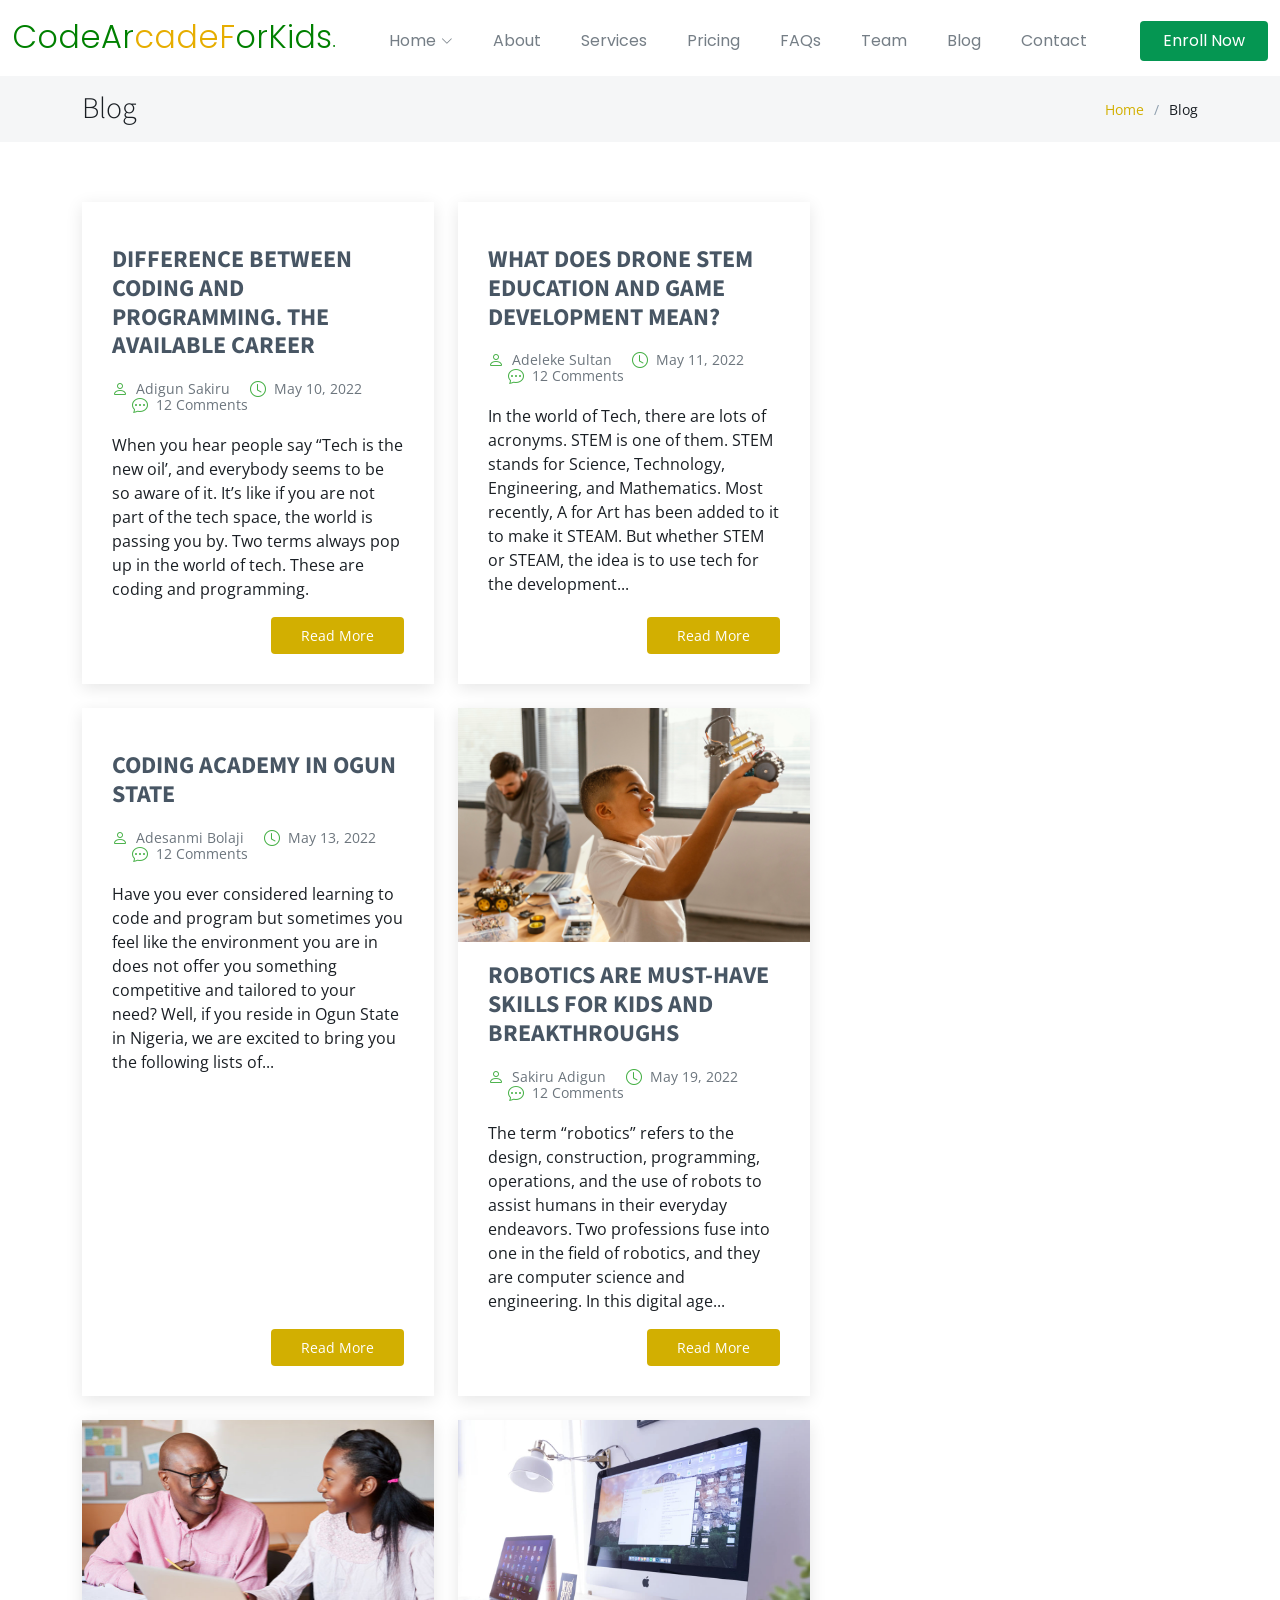
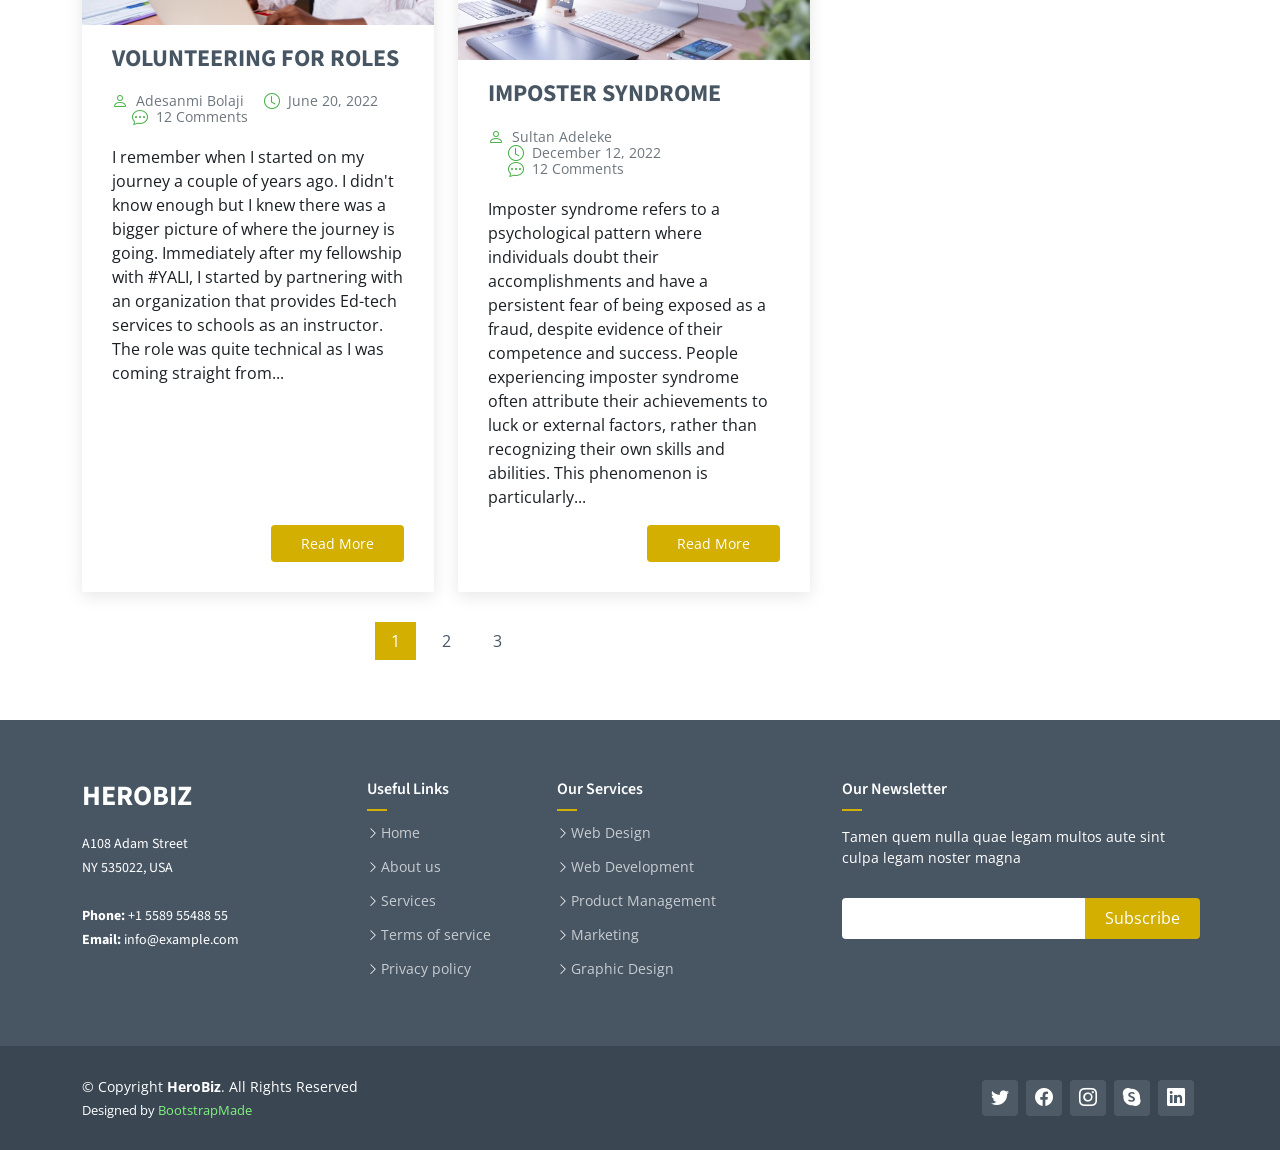
==== blog.html @ fc7de0a2 "first commit" ====
<!DOCTYPE html>
<html lang="en">

<head>
  <meta charset="utf-8">
  <meta content="width=device-width, initial-scale=1.0" name="viewport">

  <title>CodeArcadeForKids.</title>
  <meta content="" name="description">
  <meta content="" name="keywords">

  <!-- Favicons -->
  <link href="assets/img/codearcade/CAK_logo2.png" rel="icon">
  <link href="assets/img/codearcade/CAK_logo2.png" rel="apple-touch-icon">

  <!-- Google Fonts -->
  <link rel="preconnect" href="https://fonts.googleapis.com">
  <link rel="preconnect" href="https://fonts.gstatic.com" crossorigin>
  <link href="https://fonts.googleapis.com/css2?family=Open+Sans:ital,wght@0,300;0,400;0,500;0,600;0,700;1,300;1,400;1,500;1,600;1,700&family=Poppins:ital,wght@0,300;0,400;0,500;0,600;0,700;1,300;1,400;1,500;1,600;1,700&family=Source+Sans+Pro:ital,wght@0,300;0,400;0,600;0,700;1,300;1,400;1,600;1,700&display=swap" rel="stylesheet">

  <!-- Vendor CSS Files -->
  <link href="assets/vendor/bootstrap/css/bootstrap.min.css" rel="stylesheet">
  <link href="assets/vendor/bootstrap-icons/bootstrap-icons.css" rel="stylesheet">
  <link href="assets/vendor/aos/aos.css" rel="stylesheet">
  <link href="assets/vendor/glightbox/css/glightbox.min.css" rel="stylesheet">
  <link href="assets/vendor/swiper/swiper-bundle.min.css" rel="stylesheet">

  <!-- Variables CSS Files. Uncomment your preferred color scheme -->
  <link href="assets/css/variables.css" rel="stylesheet">
  <!-- <link href="assets/css/variables-blue.css" rel="stylesheet"> -->
  <!-- <link href="assets/css/variables-green.css" rel="stylesheet"> -->
  <!-- <link href="assets/css/variables-orange.css" rel="stylesheet"> -->
  <!-- <link href="assets/css/variables-purple.css" rel="stylesheet"> -->
  <!-- <link href="assets/css/variables-red.css" rel="stylesheet"> -->
  <!-- <link href="assets/css/variables-pink.css" rel="stylesheet"> -->

  <!-- Template Main CSS File -->
  <link href="assets/css/main.css" rel="stylesheet">

 </head>

<body>

  <!-- ======= Header ======= -->
  <header id="header" class="header fixed-top" data-scrollto-offset="0">
    <div class="container-fluid d-flex align-items-center justify-content-between">

      <a href="index.html" class="logo d-flex align-items-center scrollto me-auto me-lg-0">
        <!-- Uncomment the line below if you also wish to use an image logo -->
        <!-- <img src="assets/img/logo.png" alt=""> -->
        <h1><h1 style="color: green;">CodeAr</h1><h1 style="color: #e6ad00;">cadeF</h1><h1 style="color: green;">orKids</h1><span style="color: green;">.</span></h1>
      </a>

      <nav id="navbar" class="navbar">
        <ul>

          <li class="dropdown"><a href="#"><span>Home</span> <i class="bi bi-chevron-down dropdown-indicator"></i></a>
            <ul>
              <li><a href="index.html" class="active">Home 1 - index.html</a></li>
              <li><a href="index-3.html">Home 3 - index-3.html</a></li>
            </ul>
          </li>

          <li><a class="nav-link scrollto" href="index.html#about">About</a></li>
          <li><a class="nav-link scrollto" href="index.html#services">Services</a></li>
          <li><a class="nav-link scrollto" href="index.html#pricing">Pricing</a></li>
          <li><a class="nav-link scrollto" href="index.html#faq">FAQs</a></li>
          <li><a class="nav-link scrollto" href="index.html#team">Team</a></li>
          <li><a href="blog.html">Blog</a></li>
          <li><a class="nav-link scrollto" href="index.html#contact">Contact</a></li>
        </ul>
        <i class="bi bi-list mobile-nav-toggle d-none"></i>
      </nav>
      <!-- .navbar -->

      <a class="btn-getstarted scrollto bg-color-green" href="index.html#about">Enroll Now</a>

    </div>
  </header>
  <!-- End Header -->

  <main id="main">

    <!-- ======= Breadcrumbs ======= -->
    <div class="breadcrumbs">
      <div class="container">

        <div class="d-flex justify-content-between align-items-center">
          <h2>Blog</h2>
          <ol>
            <li><a href="index.html">Home</a></li>
            <li>Blog</li>
          </ol>
        </div>

      </div>
    </div><!-- End Breadcrumbs -->

    <!-- ======= Blog Section ======= -->
    <section id="blog" class="blog">
      <div class="container" data-aos="fade-up">

        <div class="row g-5">

          <div class="col-lg-8">

            <div class="row gy-4 posts-list">

              <div class="col-lg-6">
                <article class="d-flex flex-column">

                  <div class="post-img">
                    <img src="assets/img/codearcade/tech-programme.jpg" alt="" class="img-fluid">
                  </div>

                  <h2 class="title">
                    <a href="/pages/blog-details.html">DIFFERENCE BETWEEN CODING AND PROGRAMMING. THE AVAILABLE CAREER</a>
                  </h2>

                  <div class="meta-top">
                    <ul>
                      <li class="d-flex align-items-center"><i class="bi bi-person"></i> <a href="/pages//pages/blog-details.html">Adigun Sakiru</a></li>
                      <li class="d-flex align-items-center"><i class="bi bi-clock"></i> <a href="/pages/blog-details.html"><time datetime="2022-05-10">May 10, 2022</time></a></li>
                      <li class="d-flex align-items-center"><i class="bi bi-chat-dots"></i> <a href="/pages/blog-details.html">12 Comments</a></li>
                    </ul>
                  </div>

                  <div class="content">
                    <p>
                      When you hear people say “Tech is the new oil’, and everybody seems to be so aware of it. It’s like if you are not part of the tech space, the world is passing you by. Two terms always pop up in the world of tech. These are coding and programming.
                    </p>
                  </div>

                  <div class="read-more mt-auto align-self-end">
                    <a href="/pages/blog-details.html">Read More</a>
                  </div>

                </article>
              </div><!-- End post list item -->

              <div class="col-lg-6">
                <article class="d-flex flex-column">

                  <div class="post-img">
                    <img src="assets/img/codearcade/various-hi-tech-devices-table.jpg" alt="" class="img-fluid">
                  </div>

                  <h2 class="title">
                    <a href="/pages/blog-details-1.html">WHAT DOES DRONE STEM EDUCATION AND GAME DEVELOPMENT MEAN?</a>
                  </h2>

                  <div class="meta-top">
                    <ul>
                      <li class="d-flex align-items-center"><i class="bi bi-person"></i> <a href="/pages/blog-details-1.html">Adeleke Sultan</a></li>
                      <li class="d-flex align-items-center"><i class="bi bi-clock"></i> <a href="/pages/blog-details-1.html"><time datetime="2022-05-11">May 11, 2022</time></a></li>
                      <li class="d-flex align-items-center"><i class="bi bi-chat-dots"></i> <a href="/pages/blog-details-1.html">12 Comments</a></li>
                    </ul>
                  </div>

                  <div class="content">
                    <p>
                      In the world of Tech, there are lots of acronyms. STEM is one of them. STEM stands for Science, Technology, Engineering, and Mathematics. Most recently, A for Art has been added to it to make it STEAM. But whether STEM or STEAM, the idea is to use tech  for the development...
                    </p>
                  </div>

                  <div class="read-more mt-auto align-self-end">
                    <a href="/pages/blog-details-1.html">Read More</a>
                  </div>

                </article>
              </div><!-- End post list item -->

              <div class="col-lg-6">
                <article class="d-flex flex-column">

                  <div class="post-img">
                    <img src="assets/img/codearcade/coding_academy.jpg" alt="" class="img-fluid">
                  </div>

                  <h2 class="title">
                    <a href="/pages/blog-details-2.html">CODING ACADEMY IN OGUN STATE</a>
                  </h2>

                  <div class="meta-top">
                    <ul>
                      <li class="d-flex align-items-center"><i class="bi bi-person"></i> <a href="/pages/blog-details-2.html">Adesanmi Bolaji</a></li>
                      <li class="d-flex align-items-center"><i class="bi bi-clock"></i> <a href="/pages/blog-details-2.html"><time datetime="2022-15-13">May 13, 2022</time></a></li>
                      <li class="d-flex align-items-center"><i class="bi bi-chat-dots"></i> <a href="/pages/blog-details-2.html">12 Comments</a></li>
                    </ul>
                  </div>

                  <div class="content">
                    <p>
                      Have you ever considered learning to code and program but sometimes you feel like the environment you are in does not offer you something competitive and tailored to your need? Well, if you reside in Ogun State in Nigeria, we are excited to bring you the following lists of...
                    </p>
                  </div>

                  <div class="read-more mt-auto align-self-end">
                    <a href="/pages/blog-details-2.html">Read More</a>
                  </div>

                </article>
              </div>
              <!-- End post list item -->

              <div class="col-lg-6">
                <article class="d-flex flex-column">

                  <div class="post-img">
                    <img src="assets/img/codearcade/father-son-making-robot.jpg" alt="" class="img-fluid">
                  </div>

                  <h2 class="title">
                    <a href="/pages/blog-details-3.html">ROBOTICS ARE MUST-HAVE SKILLS FOR KIDS AND BREAKTHROUGHS</a>
                  </h2>

                  <div class="meta-top">
                    <ul>
                      <li class="d-flex align-items-center"><i class="bi bi-person"></i> <a href="/pages/blog-details-3.html">Sakiru Adigun</a></li>
                      <li class="d-flex align-items-center"><i class="bi bi-clock"></i> <a href="/pages/blog-details-3.html"><time datetime="2022-05-19">May 19, 2022</time></a></li>
                      <li class="d-flex align-items-center"><i class="bi bi-chat-dots"></i> <a href="/pages/blog-details-3.html">12 Comments</a></li>
                    </ul>
                  </div>

                  <div class="content">
                    <p>
                      The term “robotics” refers to the design, construction, programming, operations, and the use of robots to assist humans in their everyday endeavors. Two professions fuse into one in the field of robotics, and they are computer science and engineering. In this digital age...
                    </p>
                  </div>

                  <div class="read-more mt-auto align-self-end">
                    <a href="/pages/blog-details-3.html">Read More</a>
                  </div>

                </article>
              </div><!-- End post list item -->

              <div class="col-lg-6">
                <article class="d-flex flex-column">

                  <div class="post-img">
                    <img src="assets/img/codearcade/junior_igsce.jpg" alt="" class="img-fluid">
                  </div>

                  <h2 class="title">
                    <a href="/pages/blog-details-4.html">VOLUNTEERING FOR ROLES</a>
                  </h2>

                  <div class="meta-top">
                    <ul>
                      <li class="d-flex align-items-center"><i class="bi bi-person"></i> <a href="/pages/blog-details-4.html">Adesanmi Bolaji</a></li>
                      <li class="d-flex align-items-center"><i class="bi bi-clock"></i> <a href="/pages/blog-details-4.html"><time datetime="2022-06-20">June 20, 2022</time></a></li>
                      <li class="d-flex align-items-center"><i class="bi bi-chat-dots"></i> <a href="/pages/blog-details-4.html">12 Comments</a></li>
                    </ul>
                  </div>

                  <div class="content">
                    <p>
                      I remember when I started on my journey a couple of years ago. I didn't know enough but I knew there was a bigger picture of where the journey is going. 

                Immediately after my fellowship with #YALI, I started by partnering with an organization that provides Ed-tech services to schools as an instructor. 

                The role was quite technical as I was coming straight from...
                    </p>
                  </div>

                  <div class="read-more mt-auto align-self-end">
                    <a href="/pages/blog-details.html">Read More</a>
                  </div>

                </article>
              </div><!-- End post list item -->

              <div class="col-lg-6">
                <article class="d-flex flex-column">

                  <div class="post-img">
                    <img src="assets/img/blog/blog-6.jpg" alt="" class="img-fluid">
                  </div>

                  <h2 class="title">
                    <a href="/pages/blog-details-5.html">IMPOSTER SYNDROME</a>
                  </h2>

                  <div class="meta-top">
                    <ul>
                      <li class="d-flex align-items-center"><i class="bi bi-person"></i> <a href="/pages/blog-details-5.html">Sultan Adeleke</a></li>
                      <li class="d-flex align-items-center"><i class="bi bi-clock"></i> <a href="/pages/blog-details-5.html"><time datetime="2022-0\12-12">December 12, 2022</time></a></li>
                      <li class="d-flex align-items-center"><i class="bi bi-chat-dots"></i> <a href="/pages/blog-details-5.html">12 Comments</a></li>
                    </ul>
                  </div>

                  <div class="content">
                    <p>
                      Imposter syndrome refers to a psychological pattern where individuals doubt their accomplishments and have a persistent fear of being exposed as a fraud, despite evidence of their competence and success. People experiencing imposter syndrome often attribute their achievements to luck or external factors, rather than recognizing their own skills and abilities. This phenomenon is particularly...
                    </p>
                  </div>

                  <div class="read-more mt-auto align-self-end">
                    <a href="/pages/blog-details-5.html">Read More</a>
                  </div>

                </article>
              </div><!-- End post list item -->

            </div><!-- End blog posts list -->

            <div class="blog-pagination">
              <ul class="justify-content-center">
                <li class="active"><a href="#">1</a></li>
                <li><a href="#">2</a></li>
                <li><a href="#">3</a></li>
              </ul>
            </div><!-- End blog pagination -->

          </div>

        </div>

      </div>
    </section>
    <!-- End Blog Section -->

  </main><!-- End #main -->

  <!-- ======= Footer ======= -->
  <footer id="footer" class="footer">

    <div class="footer-content">
      <div class="container">
        <div class="row">

          <div class="col-lg-3 col-md-6">
            <div class="footer-info">
              <h3>HeroBiz</h3>
              <p>
                A108 Adam Street <br>
                NY 535022, USA<br><br>
                <strong>Phone:</strong> +1 5589 55488 55<br>
                <strong>Email:</strong> info@example.com<br>
              </p>
            </div>
          </div>

          <div class="col-lg-2 col-md-6 footer-links">
            <h4>Useful Links</h4>
            <ul>
              <li><i class="bi bi-chevron-right"></i> <a href="#">Home</a></li>
              <li><i class="bi bi-chevron-right"></i> <a href="#">About us</a></li>
              <li><i class="bi bi-chevron-right"></i> <a href="#">Services</a></li>
              <li><i class="bi bi-chevron-right"></i> <a href="#">Terms of service</a></li>
              <li><i class="bi bi-chevron-right"></i> <a href="#">Privacy policy</a></li>
            </ul>
          </div>

          <div class="col-lg-3 col-md-6 footer-links">
            <h4>Our Services</h4>
            <ul>
              <li><i class="bi bi-chevron-right"></i> <a href="#">Web Design</a></li>
              <li><i class="bi bi-chevron-right"></i> <a href="#">Web Development</a></li>
              <li><i class="bi bi-chevron-right"></i> <a href="#">Product Management</a></li>
              <li><i class="bi bi-chevron-right"></i> <a href="#">Marketing</a></li>
              <li><i class="bi bi-chevron-right"></i> <a href="#">Graphic Design</a></li>
            </ul>
          </div>

          <div class="col-lg-4 col-md-6 footer-newsletter">
            <h4>Our Newsletter</h4>
            <p>Tamen quem nulla quae legam multos aute sint culpa legam noster magna</p>
            <form action="" method="post">
              <input type="email" name="email"><input type="submit" value="Subscribe">
            </form>

          </div>

        </div>
      </div>
    </div>

    <div class="footer-legal text-center">
      <div class="container d-flex flex-column flex-lg-row justify-content-center justify-content-lg-between align-items-center">

        <div class="d-flex flex-column align-items-center align-items-lg-start">
          <div class="copyright">
            &copy; Copyright <strong><span>HeroBiz</span></strong>. All Rights Reserved
          </div>
          <div class="credits">
            <!-- All the links in the footer should remain intact. -->
            <!-- You can delete the links only if you purchased the pro version. -->
            <!-- Licensing information: https://bootstrapmade.com/license/ -->
            <!-- Purchase the pro version with working PHP/AJAX contact form: https://bootstrapmade.com/herobiz-bootstrap-business-template/ -->
            Designed by <a href="https://bootstrapmade.com/">BootstrapMade</a>
          </div>
        </div>

        <div class="social-links order-first order-lg-last mb-3 mb-lg-0">
          <a href="#" class="twitter"><i class="bi bi-twitter"></i></a>
          <a href="#" class="facebook"><i class="bi bi-facebook"></i></a>
          <a href="#" class="instagram"><i class="bi bi-instagram"></i></a>
          <a href="#" class="google-plus"><i class="bi bi-skype"></i></a>
          <a href="#" class="linkedin"><i class="bi bi-linkedin"></i></a>
        </div>

      </div>
    </div>

  </footer><!-- End Footer -->

  <a href="#" class="scroll-top d-flex align-items-center justify-content-center"><i class="bi bi-arrow-up-short"></i></a>

  <div id="preloader"></div>

  <!-- Vendor JS Files -->
  <script src="assets/vendor/bootstrap/js/bootstrap.bundle.min.js"></script>
  <script src="assets/vendor/aos/aos.js"></script>
  <script src="assets/vendor/glightbox/js/glightbox.min.js"></script>
  <script src="assets/vendor/isotope-layout/isotope.pkgd.min.js"></script>
  <script src="assets/vendor/swiper/swiper-bundle.min.js"></script>
  <script src="assets/vendor/php-email-form/validate.js"></script>

  <!-- Template Main JS File -->
  <script src="assets/js/main.js"></script>

</body>

</html>
---- assets/css/variables.css ----
/**
* Template Name: HeroBiz
* File: variables.css
* Description: Easily customize colors, typography, and other repetitive properties used in the template main stylesheet file main.css
* 
* Template URL: https://bootstrapmade.com/herobiz-bootstrap-business-template/
* Author: BootstrapMade.com
* License: https://bootstrapmade.com/license/
* 
* Contents:
* 1. HeroBiz template variables 
* 2. Override default Bootstrap variables
* 3. Set color and background class names
*
* Learn more about CSS variables at https://developer.mozilla.org/en-US/docs/Web/CSS/Using_CSS_custom_properties
*/

/*--------------------------------------------------------------
# 1. HeroBiz template variables 
--------------------------------------------------------------*/
:root {

  /* Fonts */
  --font-default: 'Open Sans', system-ui, -apple-system, "Segoe UI", Roboto, "Helvetica Neue", Arial, "Noto Sans", "Liberation Sans", sans-serif, "Apple Color Emoji", "Segoe UI Emoji", "Segoe UI Symbol", "Noto Color Emoji";
  --font-primary: 'Source Sans Pro', sans-serif;
  --font-secondary: 'Poppins', sans-serif;

  /* Colors */
  /* The *-rgb color names are simply the RGB converted value of the corresponding color for use in the rgba() function */

  /* Default text color */
  --color-default: #1a1f24;
  --color-default-rgb: 26, 31, 36;

  /* Defult links color */
  --color-links: rgb(210, 175, 1);
  --color-links-hover: rgb(192, 221, 2);

  /* Primay colors */
  --color-primary: rgb(210, 175, 1);
  --color-primary-light: rgb(125, 243, 125);
  --color-primary-dark: rgb(4, 65, 4);

  --color-primary-rgb: 24, 156, 24;
  --color-primary-light-rgb: 125, 243, 125;
  --color-primary-dark-rgb: 4, 65, 4;

  /* Secondary colors */
  --color-secondary: #485664;
  --color-secondary-light: #8f9fae;
  --color-secondary-dark: #3a4753;

  --color-secondary-rgb: 72, 86, 100;
  --color-secondary-light-rgb: 143, 159, 174;
  --color-secondary-dark-rgb: 58, 71, 83;

  /* General colors */
  --color-blue: #e6ad00;
  --color-blue-rgb: 255, 193, 7;

  --color-indigo: #6610f2;
  --color-indigo-rgb: 102, 16, 242;

  --color-purple: #6f42c1;
  --color-purple-rgb: 111, 66, 193;

  --color-pink: #f3268c;
  --color-pink-rgb: 243, 38, 140;

  --color-red: #df1529;
  --color-red-rgb: 223, 21, 4;

  --color-orange: #fd7e14;
  --color-orange-rgb: 253, 126, 20;

  --color-yellow: #e6ad00;
  --color-yellow-rgb: 255, 193, 7;

  --color-green: #059652;
  --color-green-rgb: 5, 150, 82;

  --color-teal: #b7e21b;
  --color-teal-rgb: #e6ad00;

  --color-cyan: #0dcaf0;
  --color-cyan-rgb: 13, 202, 240;

  --color-white: #ffffff;
  --color-white-rgb: 255, 255, 255;

  --color-gray: #6c757d;
  --color-gray-rgb: 108, 117, 125;

  --color-black: #000000;
  --color-black-rgb: 0, 0, 0;
  
}

/*--------------------------------------------------------------
# 2. Override default Bootstrap variables
--------------------------------------------------------------*/
:root {

  --bs-blue: var(--color-blue);
  --bs-indigo: var(--color-indigo);
  --bs-purple: var(--color-purple);
  --bs-pink: var(--color-pink);
  --bs-red: var(--color-red);
  --bs-orange: var(--color-orange);
  --bs-yellow: var(--color-yellow);
  --bs-green: var(--color-green);
  --bs-teal: var(--color-teal);
  --bs-cyan: var(--color-cyan);
  --bs-white: var(--color-white);
  --bs-gray: var(--color-gray);
  --bs-gray-dark: #343a40;
  --bs-gray-100: #f8f9fa;
  --bs-gray-200: #e9ecef;
  --bs-gray-300: #dee2e6;
  --bs-gray-400: #ced4da;
  --bs-gray-500: #adb5bd;
  --bs-gray-600: #6c757d;
  --bs-gray-700: #495057;
  --bs-gray-800: #343a40;
  --bs-gray-900: #212529;
  --bs-primary: var(--color-blue);
  --bs-secondary: var(--color-blue);
  --bs-success: #198754;
  --bs-info: #0dcaf0;
  --bs-warning: #ffc107;
  --bs-danger: #dc3545;
  --bs-light: #f8f9fa;
  --bs-dark: #212529;
  --bs-primary-rgb: var(--color-primary-rgb);
  --bs-secondary-rgb: var(--color-secondary-rgb);
  --bs-success-rgb: 25, 135, 84;
  --bs-info-rgb: 13, 202, 240;
  --bs-warning-rgb: 255, 193, 7;
  --bs-danger-rgb: 220, 53, 69;
  --bs-light-rgb: 248, 249, 250;
  --bs-dark-rgb: 33, 37, 41;
  --bs-white-rgb: var(--color-white-rgb);
  --bs-black-rgb: var(--color-black-rgb);
  --bs-body-color-rgb: var(--color-default-rgb);
  --bs-body-bg-rgb: 255, 255, 255;
  --bs-font-sans-serif: var(--font-default);
  --bs-font-monospace: SFMono-Regular, Menlo, Monaco, Consolas, "Liberation Mono", "Courier New", monospace;
  --bs-gradient: linear-gradient(180deg, rgba(255, 255, 255, 0.15), rgba(255, 255, 255, 0));
  --bs-body-font-family: var(--font-default);
  --bs-body-font-size: 1rem;
  --bs-body-font-weight: 400;
  --bs-body-line-height: 1.5;
  --bs-body-color: var(--color-default);
  --bs-body-bg: #fff;

}

/*--------------------------------------------------------------
# 3. Set color and background class names
--------------------------------------------------------------*/
/* Fonts */
.font-default { font-family: var(--font-default) !important; }
.font-primary { font-family: var(--font-primary) !important;}
.font-secondary { font-family: var(--font-secondary) !important; }

/* Text Colors */
.color-default { color: var(--color-default) !important; }
.color-links { color: var(--color-links) !important; }
.color-links:hover { color: var(--color-links-hover) !important; }
.color-primary { color: var(--color-primary) !important; }
.color-primary-light { color: var(--color-primary-light) !important; }
.color-primary-dark { color: var(--color-primary-dark) !important; }
.color-secondary { color: var(--color-secondary) !important; }
.color-secondary-light { color: var(--color-secondary-light) !important; }
.color-secondary-dark { color: var(--color-secondary-dark) !important; }
.color-blue { color: var(--color-blue) !important; }
.color-indigo { color: var(--color-indigo) !important; }
.color-purple { color: var(--color-purple) !important; }
.color-pink { color: var(--color-pink) !important; }
.color-red { color: var(--color-red) !important; }
.color-orange { color: var(--color-orange) !important; }
.color-yellow { color: var(--color-yellow) !important; }
.color-green { color: var(--color-green) !important; }
.color-teal { color: var(--color-teal) !important; }
.color-cyan { color: var(--color-cyan) !important; }
.color-white { color: var(--color-white) !important; }
.color-gray { color: var(--color-gray) !important; }
.color-black { color: var(--color-black) !important; }

/* Background Colors */
.bg-default { background-color: var(--color-default) !important; }
.bg-primary { background-color: var(--color-primary) !important; }
.bg-primary-light { background-color: var(--color-primary-light) !important; }
.bg-primary-dark { background-color: var(--color-primary-dark) !important; }
.bg-secondary { background-color: var(--color-secondary) !important; }
.bg-secondary-light { background-color: var(--color-secondary-light) !important; }
.bg-secondary-dark { background-color: var(--color-secondary-dark) !important; }
.bg-blue { background-color: var(--color-blue) !important; }
.bg-indigo { background-color: var(--color-indigo) !important; }
.bg-purple { background-color: var(--color-purple) !important; }
.bg-pink { background-color: var(--color-pink) !important; }
.bg-red { background-color: var(--color-red) !important; }
.bg-orange { background-color: var(--color-orange) !important; }
.bg-yellow { background-color: var(--color-yellow) !important; }
.bg-green { background-color: var(--color-green) !important; }
.bg-teal { background-color: var(--color-teal) !important; }
.bg-cyan { background-color: var(--color-cyan) !important; }
.bg-white { background-color: var(--color-white) !important; }
.bg-gray { background-color: var(--color-gray) !important; }
.bg-black { background-color: var(--color-black) !important; }
---- assets/css/variables-blue.css ----
/**
* Template Name: HeroBiz
* File: variables-blue.css
* Description: Easily customize colors, typography, and other repetitive properties used in the template main stylesheet file main.css
* 
* Template URL: https://bootstrapmade.com/herobiz-bootstrap-business-template/
* Author: BootstrapMade.com
* License: https://bootstrapmade.com/license/
* 
* Contents:
* 1. HeroBiz template variables 
* 2. Override default Bootstrap variables
* 3. Set color and background class names
*
* Learn more about CSS variables at https://developer.mozilla.org/en-US/docs/Web/CSS/Using_CSS_custom_properties
*/

/*--------------------------------------------------------------
# 1. HeroBiz template variables 
--------------------------------------------------------------*/
:root {

  /* Fonts */
  --font-default: 'Open Sans', system-ui, -apple-system, "Segoe UI", Roboto, "Helvetica Neue", Arial, "Noto Sans", "Liberation Sans", sans-serif, "Apple Color Emoji", "Segoe UI Emoji", "Segoe UI Symbol", "Noto Color Emoji";
  --font-primary: 'Source Sans Pro', sans-serif;
  --font-secondary: 'Poppins', sans-serif;

  /* Colors */
  /* The *-rgb color names are simply the RGB converted value of the corresponding color for use in the rgba() function */

  /* Default text color */
  --color-default: #1a1f24;
  --color-default-rgb: 26, 31, 36;

  /* Defult links color */
  --color-links: #3279fc;
  --color-links-hover: #4797ff;

  /* Primay colors */
  --color-primary: #3279fc;
  --color-primary-light: #4797ff;
  --color-primary-dark: #1c61e2;

  --color-primary-rgb: 50, 121, 252;
  --color-primary-light-rgb: 71, 151, 255;
  --color-primary-dark-rgb: 28, 97, 226;

  /* Secondary colors */
  --color-secondary: #5670a0;
  --color-secondary-light: #6e87b6;
  --color-secondary-dark: #3b5380;

  --color-secondary-rgb: 86, 112, 160;
  --color-secondary-light-rgb: 110, 135, 182;
  --color-secondary-dark-rgb: 59, 83, 128;

  /* General colors */
  --color-blue: #0d6efd;
  --color-blue-rgb: 13, 110, 253;

  --color-indigo: #6610f2;
  --color-indigo-rgb: 102, 16, 242;

  --color-purple: #6f42c1;
  --color-purple-rgb: 111, 66, 193;

  --color-pink: #f3268c;
  --color-pink-rgb: 243, 38, 140;

  --color-red: #df1529;
  --color-red-rgb: 223, 21, 4;

  --color-orange: #fd7e14;
  --color-orange-rgb: 253, 126, 20;

  --color-yellow: #e6ad00;
  --color-yellow-rgb: 255, 193, 7;

  --color-green: #059652;
  --color-green-rgb: 5, 150, 82;

  --color-teal: #20c997;
  --color-teal-rgb: 32, 201, 151;

  --color-cyan: #0dcaf0;
  --color-cyan-rgb: 13, 202, 240;

  --color-white: #ffffff;
  --color-white-rgb: 255, 255, 255;

  --color-gray: #6c757d;
  --color-gray-rgb: 108, 117, 125;

  --color-black: #000000;
  --color-black-rgb: 0, 0, 0;
  
}

/*--------------------------------------------------------------
# 2. Override default Bootstrap variables
--------------------------------------------------------------*/
:root {

  --bs-blue: var(--color-blue);
  --bs-indigo: var(--color-indigo);
  --bs-purple: var(--color-purple);
  --bs-pink: var(--color-pink);
  --bs-red: var(--color-red);
  --bs-orange: var(--color-orange);
  --bs-yellow: var(--color-yellow);
  --bs-green: var(--color-green);
  --bs-teal: var(--color-teal);
  --bs-cyan: var(--color-cyan);
  --bs-white: var(--color-white);
  --bs-gray: var(--color-gray);
  --bs-gray-dark: #343a40;
  --bs-gray-100: #f8f9fa;
  --bs-gray-200: #e9ecef;
  --bs-gray-300: #dee2e6;
  --bs-gray-400: #ced4da;
  --bs-gray-500: #adb5bd;
  --bs-gray-600: #6c757d;
  --bs-gray-700: #495057;
  --bs-gray-800: #343a40;
  --bs-gray-900: #212529;
  --bs-primary: var(--color-blue);
  --bs-secondary: var(--color-blue);
  --bs-success: #198754;
  --bs-info: #0dcaf0;
  --bs-warning: #e6ad00;
  --bs-danger: #dc3545;
  --bs-light: #f8f9fa;
  --bs-dark: #212529;
  --bs-primary-rgb: var(--color-primary-rgb);
  --bs-secondary-rgb: var(--color-secondary-rgb);
  --bs-success-rgb: 25, 135, 84;
  --bs-info-rgb: 13, 202, 240;
  --bs-warning-rgb: 255, 193, 7;
  --bs-danger-rgb: 220, 53, 69;
  --bs-light-rgb: 248, 249, 250;
  --bs-dark-rgb: 33, 37, 41;
  --bs-white-rgb: var(--color-white-rgb);
  --bs-black-rgb: var(--color-black-rgb);
  --bs-body-color-rgb: var(--color-default-rgb);
  --bs-body-bg-rgb: 255, 255, 255;
  --bs-font-sans-serif: var(--font-default);
  --bs-font-monospace: SFMono-Regular, Menlo, Monaco, Consolas, "Liberation Mono", "Courier New", monospace;
  --bs-gradient: linear-gradient(180deg, rgba(255, 255, 255, 0.15), rgba(255, 255, 255, 0));
  --bs-body-font-family: var(--font-default);
  --bs-body-font-size: 1rem;
  --bs-body-font-weight: 400;
  --bs-body-line-height: 1.5;
  --bs-body-color: var(--color-default);
  --bs-body-bg: #fff;

}

/*--------------------------------------------------------------
# 3. Set color and background class names
--------------------------------------------------------------*/
/* Fonts */
.font-default { font-family: var(--font-default) !important; }
.font-primary { font-family: var(--font-primary) !important;}
.font-secondary { font-family: var(--font-secondary) !important; }

/* Text Colors */
.color-default { color: var(--color-default) !important; }
.color-links { color: var(--color-links) !important; }
.color-links:hover { color: var(--color-links-hover) !important; }
.color-primary { color: var(--color-primary) !important; }
.color-primary-light { color: var(--color-primary-light) !important; }
.color-primary-dark { color: var(--color-primary-dark) !important; }
.color-secondary { color: var(--color-secondary) !important; }
.color-secondary-light { color: var(--color-secondary-light) !important; }
.color-secondary-dark { color: var(--color-secondary-dark) !important; }
.color-blue { color: var(--color-blue) !important; }
.color-indigo { color: var(--color-indigo) !important; }
.color-purple { color: var(--color-purple) !important; }
.color-pink { color: var(--color-pink) !important; }
.color-red { color: var(--color-red) !important; }
.color-orange { color: var(--color-orange) !important; }
.color-yellow { color: var(--color-yellow) !important; }
.color-green { color: var(--color-green) !important; }
.color-teal { color: var(--color-teal) !important; }
.color-cyan { color: var(--color-cyan) !important; }
.color-white { color: var(--color-white) !important; }
.color-gray { color: var(--color-gray) !important; }
.color-black { color: var(--color-black) !important; }

/* Background Colors */
.bg-default { background-color: var(--color-default) !important; }
.bg-primary { background-color: var(--color-primary) !important; }
.bg-primary-light { background-color: var(--color-primary-light) !important; }
.bg-primary-dark { background-color: var(--color-primary-dark) !important; }
.bg-secondary { background-color: var(--color-secondary) !important; }
.bg-secondary-light { background-color: var(--color-secondary-light) !important; }
.bg-secondary-dark { background-color: var(--color-secondary-dark) !important; }
.bg-blue { background-color: var(--color-blue) !important; }
.bg-indigo { background-color: var(--color-indigo) !important; }
.bg-purple { background-color: var(--color-purple) !important; }
.bg-pink { background-color: var(--color-pink) !important; }
.bg-red { background-color: var(--color-red) !important; }
.bg-orange { background-color: var(--color-orange) !important; }
.bg-yellow { background-color: var(--color-yellow) !important; }
.bg-green { background-color: var(--color-green) !important; }
.bg-teal { background-color: var(--color-teal) !important; }
.bg-cyan { background-color: var(--color-cyan) !important; }
.bg-white { background-color: var(--color-white) !important; }
.bg-gray { background-color: var(--color-gray) !important; }
.bg-black { background-color: var(--color-black) !important; }
---- assets/css/variables-green.css ----
/**
* Template Name: HeroBiz
* File: variables-green.css
* Description: Easily customize colors, typography, and other repetitive properties used in the template main stylesheet file main.css
* 
* Template URL: https://bootstrapmade.com/herobiz-bootstrap-business-template/
* Author: BootstrapMade.com
* License: https://bootstrapmade.com/license/
* 
* Contents:
* 1. HeroBiz template variables 
* 2. Override default Bootstrap variables
* 3. Set color and background class names
*
* Learn more about CSS variables at https://developer.mozilla.org/en-US/docs/Web/CSS/Using_CSS_custom_properties
*/

/*--------------------------------------------------------------
# 1. HeroBiz template variables 
--------------------------------------------------------------*/
:root {

  /* Fonts */
  --font-default: 'Open Sans', system-ui, -apple-system, "Segoe UI", Roboto, "Helvetica Neue", Arial, "Noto Sans", "Liberation Sans", sans-serif, "Apple Color Emoji", "Segoe UI Emoji", "Segoe UI Symbol", "Noto Color Emoji";
  --font-primary: 'Source Sans Pro', sans-serif;
  --font-secondary: 'Poppins', sans-serif;

  /* Colors */
  /* The *-rgb color names are simply the RGB converted value of the corresponding color for use in the rgba() function */

  /* Default text color */
  --color-default: #1a1f24;
  --color-default-rgb: 26, 31, 36;

  /* Defult links color */
  --color-links: #05c46b;
  --color-links-hover: #1de789;

  /* Primay colors */
  --color-primary: #05c46b;
  --color-primary-light: #1de789;
  --color-primary-dark: #01a156;

  --color-primary-rgb: 5, 196, 107;
  --color-primary-light-rgb: 29, 231, 137;
  --color-primary-dark-rgb: 1, 161, 86;

  /* Secondary colors */
  --color-secondary: #485664;
  --color-secondary-light: #8f9fae;
  --color-secondary-dark: #3a4753;

  --color-secondary-rgb: 72, 86, 100;
  --color-secondary-light-rgb: 143, 159, 174;
  --color-secondary-dark-rgb: 58, 71, 83;

  /* General colors */
  --color-blue: #0d6efd;
  --color-blue-rgb: 13, 110, 253;

  --color-indigo: #6610f2;
  --color-indigo-rgb: 102, 16, 242;

  --color-purple: #6f42c1;
  --color-purple-rgb: 111, 66, 193;

  --color-pink: #f3268c;
  --color-pink-rgb: 243, 38, 140;

  --color-red: #df1529;
  --color-red-rgb: 223, 21, 4;

  --color-orange: #fd7e14;
  --color-orange-rgb: 253, 126, 20;

  --color-yellow: #e6ad00;
  --color-yellow-rgb: 255, 193, 7;

  --color-green: #059652;
  --color-green-rgb: 5, 150, 82;

  --color-teal: #20c997;
  --color-teal-rgb: 32, 201, 151;

  --color-cyan: #0dcaf0;
  --color-cyan-rgb: 13, 202, 240;

  --color-white: #ffffff;
  --color-white-rgb: 255, 255, 255;

  --color-gray: #6c757d;
  --color-gray-rgb: 108, 117, 125;

  --color-black: #000000;
  --color-black-rgb: 0, 0, 0;
  
}

/*--------------------------------------------------------------
# 2. Override default Bootstrap variables
--------------------------------------------------------------*/
:root {

  --bs-blue: var(--color-blue);
  --bs-indigo: var(--color-indigo);
  --bs-purple: var(--color-purple);
  --bs-pink: var(--color-pink);
  --bs-red: var(--color-red);
  --bs-orange: var(--color-orange);
  --bs-yellow: var(--color-yellow);
  --bs-green: var(--color-green);
  --bs-teal: var(--color-teal);
  --bs-cyan: var(--color-cyan);
  --bs-white: var(--color-white);
  --bs-gray: var(--color-gray);
  --bs-gray-dark: #343a40;
  --bs-gray-100: #f8f9fa;
  --bs-gray-200: #e9ecef;
  --bs-gray-300: #dee2e6;
  --bs-gray-400: #ced4da;
  --bs-gray-500: #adb5bd;
  --bs-gray-600: #6c757d;
  --bs-gray-700: #495057;
  --bs-gray-800: #343a40;
  --bs-gray-900: #212529;
  --bs-primary: var(--color-blue);
  --bs-secondary: var(--color-blue);
  --bs-success: #198754;
  --bs-info: #0dcaf0;
  --bs-warning: #e6ad00;
  --bs-danger: #dc3545;
  --bs-light: #f8f9fa;
  --bs-dark: #212529;
  --bs-primary-rgb: var(--color-primary-rgb);
  --bs-secondary-rgb: var(--color-secondary-rgb);
  --bs-success-rgb: 25, 135, 84;
  --bs-info-rgb: 13, 202, 240;
  --bs-warning-rgb: 255, 193, 7;
  --bs-danger-rgb: 220, 53, 69;
  --bs-light-rgb: 248, 249, 250;
  --bs-dark-rgb: 33, 37, 41;
  --bs-white-rgb: var(--color-white-rgb);
  --bs-black-rgb: var(--color-black-rgb);
  --bs-body-color-rgb: var(--color-default-rgb);
  --bs-body-bg-rgb: 255, 255, 255;
  --bs-font-sans-serif: var(--font-default);
  --bs-font-monospace: SFMono-Regular, Menlo, Monaco, Consolas, "Liberation Mono", "Courier New", monospace;
  --bs-gradient: linear-gradient(180deg, rgba(255, 255, 255, 0.15), rgba(255, 255, 255, 0));
  --bs-body-font-family: var(--font-default);
  --bs-body-font-size: 1rem;
  --bs-body-font-weight: 400;
  --bs-body-line-height: 1.5;
  --bs-body-color: var(--color-default);
  --bs-body-bg: #fff;

}

/*--------------------------------------------------------------
# 3. Set color and background class names
--------------------------------------------------------------*/
/* Fonts */
.font-default { font-family: var(--font-default) !important; }
.font-primary { font-family: var(--font-primary) !important;}
.font-secondary { font-family: var(--font-secondary) !important; }

/* Text Colors */
.color-default { color: var(--color-default) !important; }
.color-links { color: var(--color-links) !important; }
.color-links:hover { color: var(--color-links-hover) !important; }
.color-primary { color: var(--color-primary) !important; }
.color-primary-light { color: var(--color-primary-light) !important; }
.color-primary-dark { color: var(--color-primary-dark) !important; }
.color-secondary { color: var(--color-secondary) !important; }
.color-secondary-light { color: var(--color-secondary-light) !important; }
.color-secondary-dark { color: var(--color-secondary-dark) !important; }
.color-blue { color: var(--color-blue) !important; }
.color-indigo { color: var(--color-indigo) !important; }
.color-purple { color: var(--color-purple) !important; }
.color-pink { color: var(--color-pink) !important; }
.color-red { color: var(--color-red) !important; }
.color-orange { color: var(--color-orange) !important; }
.color-yellow { color: var(--color-yellow) !important; }
.color-green { color: var(--color-green) !important; }
.color-teal { color: var(--color-teal) !important; }
.color-cyan { color: var(--color-cyan) !important; }
.color-white { color: var(--color-white) !important; }
.color-gray { color: var(--color-gray) !important; }
.color-black { color: var(--color-black) !important; }

/* Background Colors */
.bg-default { background-color: var(--color-default) !important; }
.bg-primary { background-color: var(--color-primary) !important; }
.bg-primary-light { background-color: var(--color-primary-light) !important; }
.bg-primary-dark { background-color: var(--color-primary-dark) !important; }
.bg-secondary { background-color: var(--color-secondary) !important; }
.bg-secondary-light { background-color: var(--color-secondary-light) !important; }
.bg-secondary-dark { background-color: var(--color-secondary-dark) !important; }
.bg-blue { background-color: var(--color-blue) !important; }
.bg-indigo { background-color: var(--color-indigo) !important; }
.bg-purple { background-color: var(--color-purple) !important; }
.bg-pink { background-color: var(--color-pink) !important; }
.bg-red { background-color: var(--color-red) !important; }
.bg-orange { background-color: var(--color-orange) !important; }
.bg-yellow { background-color: var(--color-yellow) !important; }
.bg-green { background-color: var(--color-green) !important; }
.bg-teal { background-color: var(--color-teal) !important; }
.bg-cyan { background-color: var(--color-cyan) !important; }
.bg-white { background-color: var(--color-white) !important; }
.bg-gray { background-color: var(--color-gray) !important; }
.bg-black { background-color: var(--color-black) !important; }
---- assets/css/variables-orange.css ----
/**
* Template Name: HeroBiz
* File: variables-orange.css
* Description: Easily customize colors, typography, and other repetitive properties used in the template main stylesheet file main.css
* 
* Template URL: https://bootstrapmade.com/herobiz-bootstrap-business-template/
* Author: BootstrapMade.com
* License: https://bootstrapmade.com/license/
* 
* Contents:
* 1. HeroBiz template variables 
* 2. Override default Bootstrap variables
* 3. Set color and background class names
*
* Learn more about CSS variables at https://developer.mozilla.org/en-US/docs/Web/CSS/Using_CSS_custom_properties
*/

/*--------------------------------------------------------------
# 1. HeroBiz template variables 
--------------------------------------------------------------*/
:root {

  /* Fonts */
  --font-default: 'Open Sans', system-ui, -apple-system, "Segoe UI", Roboto, "Helvetica Neue", Arial, "Noto Sans", "Liberation Sans", sans-serif, "Apple Color Emoji", "Segoe UI Emoji", "Segoe UI Symbol", "Noto Color Emoji";
  --font-primary: 'Source Sans Pro', sans-serif;
  --font-secondary: 'Poppins', sans-serif;

  /* Colors */
  /* The *-rgb color names are simply the RGB converted value of the corresponding color for use in the rgba() function */

  /* Default text color */
  --color-default: #1a1f24;
  --color-default-rgb: 26, 31, 36;

  /* Defult links color */
  --color-links: #f97233;
  --color-links-hover: #fa9160;

  /* Primay colors */
  --color-primary: #f97233;
  --color-primary-light: #fb9b6e;
  --color-primary-dark: #e54d07;

  --color-primary-rgb: 249, 114, 51;
  --color-primary-light-rgb: 251, 155, 110;
  --color-primary-dark-rgb: 229, 77, 7;

  /* Secondary colors */
  --color-secondary: #485664;
  --color-secondary-light: #8f9fae;
  --color-secondary-dark: #3a4753;

  --color-secondary-rgb: 72, 86, 100;
  --color-secondary-light-rgb: 143, 159, 174;
  --color-secondary-dark-rgb: 58, 71, 83;

  /* General colors */
  --color-blue: #0d6efd;
  --color-blue-rgb: 13, 110, 253;

  --color-indigo: #6610f2;
  --color-indigo-rgb: 102, 16, 242;

  --color-purple: #6f42c1;
  --color-purple-rgb: 111, 66, 193;

  --color-pink: #f3268c;
  --color-pink-rgb: 243, 38, 140;

  --color-red: #df1529;
  --color-red-rgb: 223, 21, 4;

  --color-orange: #fd7e14;
  --color-orange-rgb: 253, 126, 20;

  --color-yellow: #e6ad00;
  --color-yellow-rgb: 255, 193, 7;

  --color-green: #059652;
  --color-green-rgb: 5, 150, 82;

  --color-teal: #20c997;
  --color-teal-rgb: 32, 201, 151;

  --color-cyan: #0dcaf0;
  --color-cyan-rgb: 13, 202, 240;

  --color-white: #ffffff;
  --color-white-rgb: 255, 255, 255;

  --color-gray: #6c757d;
  --color-gray-rgb: 108, 117, 125;

  --color-black: #000000;
  --color-black-rgb: 0, 0, 0;
  
}

/*--------------------------------------------------------------
# 2. Override default Bootstrap variables
--------------------------------------------------------------*/
:root {

  --bs-blue: var(--color-blue);
  --bs-indigo: var(--color-indigo);
  --bs-purple: var(--color-purple);
  --bs-pink: var(--color-pink);
  --bs-red: var(--color-red);
  --bs-orange: var(--color-orange);
  --bs-yellow: var(--color-yellow);
  --bs-green: var(--color-green);
  --bs-teal: var(--color-teal);
  --bs-cyan: var(--color-cyan);
  --bs-white: var(--color-white);
  --bs-gray: var(--color-gray);
  --bs-gray-dark: #343a40;
  --bs-gray-100: #f8f9fa;
  --bs-gray-200: #e9ecef;
  --bs-gray-300: #dee2e6;
  --bs-gray-400: #ced4da;
  --bs-gray-500: #adb5bd;
  --bs-gray-600: #6c757d;
  --bs-gray-700: #495057;
  --bs-gray-800: #343a40;
  --bs-gray-900: #212529;
  --bs-primary: var(--color-blue);
  --bs-secondary: var(--color-blue);
  --bs-success: #198754;
  --bs-info: #0dcaf0;
  --bs-warning: #e6ad00;
  --bs-danger: #dc3545;
  --bs-light: #f8f9fa;
  --bs-dark: #212529;
  --bs-primary-rgb: var(--color-primary-rgb);
  --bs-secondary-rgb: var(--color-secondary-rgb);
  --bs-success-rgb: 25, 135, 84;
  --bs-info-rgb: 13, 202, 240;
  --bs-warning-rgb: 255, 193, 7;
  --bs-danger-rgb: 220, 53, 69;
  --bs-light-rgb: 248, 249, 250;
  --bs-dark-rgb: 33, 37, 41;
  --bs-white-rgb: var(--color-white-rgb);
  --bs-black-rgb: var(--color-black-rgb);
  --bs-body-color-rgb: var(--color-default-rgb);
  --bs-body-bg-rgb: 255, 255, 255;
  --bs-font-sans-serif: var(--font-default);
  --bs-font-monospace: SFMono-Regular, Menlo, Monaco, Consolas, "Liberation Mono", "Courier New", monospace;
  --bs-gradient: linear-gradient(180deg, rgba(255, 255, 255, 0.15), rgba(255, 255, 255, 0));
  --bs-body-font-family: var(--font-default);
  --bs-body-font-size: 1rem;
  --bs-body-font-weight: 400;
  --bs-body-line-height: 1.5;
  --bs-body-color: var(--color-default);
  --bs-body-bg: #fff;

}

/*--------------------------------------------------------------
# 3. Set color and background class names
--------------------------------------------------------------*/
/* Fonts */
.font-default { font-family: var(--font-default) !important; }
.font-primary { font-family: var(--font-primary) !important;}
.font-secondary { font-family: var(--font-secondary) !important; }

/* Text Colors */
.color-default { color: var(--color-default) !important; }
.color-links { color: var(--color-links) !important; }
.color-links:hover { color: var(--color-links-hover) !important; }
.color-primary { color: var(--color-primary) !important; }
.color-primary-light { color: var(--color-primary-light) !important; }
.color-primary-dark { color: var(--color-primary-dark) !important; }
.color-secondary { color: var(--color-secondary) !important; }
.color-secondary-light { color: var(--color-secondary-light) !important; }
.color-secondary-dark { color: var(--color-secondary-dark) !important; }
.color-blue { color: var(--color-blue) !important; }
.color-indigo { color: var(--color-indigo) !important; }
.color-purple { color: var(--color-purple) !important; }
.color-pink { color: var(--color-pink) !important; }
.color-red { color: var(--color-red) !important; }
.color-orange { color: var(--color-orange) !important; }
.color-yellow { color: var(--color-yellow) !important; }
.color-green { color: var(--color-green) !important; }
.color-teal { color: var(--color-teal) !important; }
.color-cyan { color: var(--color-cyan) !important; }
.color-white { color: var(--color-white) !important; }
.color-gray { color: var(--color-gray) !important; }
.color-black { color: var(--color-black) !important; }

/* Background Colors */
.bg-default { background-color: var(--color-default) !important; }
.bg-primary { background-color: var(--color-primary) !important; }
.bg-primary-light { background-color: var(--color-primary-light) !important; }
.bg-primary-dark { background-color: var(--color-primary-dark) !important; }
.bg-secondary { background-color: var(--color-secondary) !important; }
.bg-secondary-light { background-color: var(--color-secondary-light) !important; }
.bg-secondary-dark { background-color: var(--color-secondary-dark) !important; }
.bg-blue { background-color: var(--color-blue) !important; }
.bg-indigo { background-color: var(--color-indigo) !important; }
.bg-purple { background-color: var(--color-purple) !important; }
.bg-pink { background-color: var(--color-pink) !important; }
.bg-red { background-color: var(--color-red) !important; }
.bg-orange { background-color: var(--color-orange) !important; }
.bg-yellow { background-color: var(--color-yellow) !important; }
.bg-green { background-color: var(--color-green) !important; }
.bg-teal { background-color: var(--color-teal) !important; }
.bg-cyan { background-color: var(--color-cyan) !important; }
.bg-white { background-color: var(--color-white) !important; }
.bg-gray { background-color: var(--color-gray) !important; }
.bg-black { background-color: var(--color-black) !important; }
---- assets/css/variables-purple.css ----
/**
* Template Name: HeroBiz
* File: variables-purple.css
* Description: Easily customize colors, typography, and other repetitive properties used in the template main stylesheet file main.css
* 
* Template URL: https://bootstrapmade.com/herobiz-bootstrap-business-template/
* Author: BootstrapMade.com
* License: https://bootstrapmade.com/license/
* 
* Contents:
* 1. HeroBiz template variables 
* 2. Override default Bootstrap variables
* 3. Set color and background class names
*
* Learn more about CSS variables at https://developer.mozilla.org/en-US/docs/Web/CSS/Using_CSS_custom_properties
*/

/*--------------------------------------------------------------
# 1. HeroBiz template variables 
--------------------------------------------------------------*/
:root {

  /* Fonts */
  --font-default: 'Open Sans', system-ui, -apple-system, "Segoe UI", Roboto, "Helvetica Neue", Arial, "Noto Sans", "Liberation Sans", sans-serif, "Apple Color Emoji", "Segoe UI Emoji", "Segoe UI Symbol", "Noto Color Emoji";
  --font-primary: 'Source Sans Pro', sans-serif;
  --font-secondary: 'Poppins', sans-serif;

  /* Colors */
  /* The *-rgb color names are simply the RGB converted value of the corresponding color for use in the rgba() function */

  /* Default text color */
  --color-default: #1a1f24;
  --color-default-rgb: 26, 31, 36;

  /* Defult links color */
  --color-links: #6261c5;
  --color-links-hover: #7d7bfd;

  /* Primay colors */
  --color-primary: #6261c5;
  --color-primary-light: #7d7bfd;
  --color-primary-dark: #4b49aa;

  --color-primary-rgb: 98, 97, 197;
  --color-primary-light-rgb: 125, 123, 253;
  --color-primary-dark-rgb: 75, 73, 170;

  /* Secondary colors */
  --color-secondary: #56556b;
  --color-secondary-light: #7c7b94;
  --color-secondary-dark: #343346;

  --color-secondary-rgb: 86, 85, 107;
  --color-secondary-light-rgb: 124, 123, 148;
  --color-secondary-dark-rgb: 52, 51, 70;

  /* General colors */
  --color-blue: #0d6efd;
  --color-blue-rgb: 13, 110, 253;

  --color-indigo: #6610f2;
  --color-indigo-rgb: 102, 16, 242;

  --color-purple: #6f42c1;
  --color-purple-rgb: 111, 66, 193;

  --color-pink: #f3268c;
  --color-pink-rgb: 243, 38, 140;

  --color-red: #df1529;
  --color-red-rgb: 223, 21, 4;

  --color-orange: #fd7e14;
  --color-orange-rgb: 253, 126, 20;

  --color-yellow: #e6ad00;
  --color-yellow-rgb: 255, 193, 7;

  --color-green: #059652;
  --color-green-rgb: 5, 150, 82;

  --color-teal: #20c997;
  --color-teal-rgb: 32, 201, 151;

  --color-cyan: #0dcaf0;
  --color-cyan-rgb: 13, 202, 240;

  --color-white: #ffffff;
  --color-white-rgb: 255, 255, 255;

  --color-gray: #6c757d;
  --color-gray-rgb: 108, 117, 125;

  --color-black: #000000;
  --color-black-rgb: 0, 0, 0;
  
}

/*--------------------------------------------------------------
# 2. Override default Bootstrap variables
--------------------------------------------------------------*/
:root {

  --bs-blue: var(--color-blue);
  --bs-indigo: var(--color-indigo);
  --bs-purple: var(--color-purple);
  --bs-pink: var(--color-pink);
  --bs-red: var(--color-red);
  --bs-orange: var(--color-orange);
  --bs-yellow: var(--color-yellow);
  --bs-green: var(--color-green);
  --bs-teal: var(--color-teal);
  --bs-cyan: var(--color-cyan);
  --bs-white: var(--color-white);
  --bs-gray: var(--color-gray);
  --bs-gray-dark: #343a40;
  --bs-gray-100: #f8f9fa;
  --bs-gray-200: #e9ecef;
  --bs-gray-300: #dee2e6;
  --bs-gray-400: #ced4da;
  --bs-gray-500: #adb5bd;
  --bs-gray-600: #6c757d;
  --bs-gray-700: #495057;
  --bs-gray-800: #343a40;
  --bs-gray-900: #212529;
  --bs-primary: var(--color-blue);
  --bs-secondary: var(--color-blue);
  --bs-success: #198754;
  --bs-info: #0dcaf0;
  --bs-warning: #e6ad00;
  --bs-danger: #dc3545;
  --bs-light: #f8f9fa;
  --bs-dark: #212529;
  --bs-primary-rgb: var(--color-primary-rgb);
  --bs-secondary-rgb: var(--color-secondary-rgb);
  --bs-success-rgb: 25, 135, 84;
  --bs-info-rgb: 13, 202, 240;
  --bs-warning-rgb: 255, 193, 7;
  --bs-danger-rgb: 220, 53, 69;
  --bs-light-rgb: 248, 249, 250;
  --bs-dark-rgb: 33, 37, 41;
  --bs-white-rgb: var(--color-white-rgb);
  --bs-black-rgb: var(--color-black-rgb);
  --bs-body-color-rgb: var(--color-default-rgb);
  --bs-body-bg-rgb: 255, 255, 255;
  --bs-font-sans-serif: var(--font-default);
  --bs-font-monospace: SFMono-Regular, Menlo, Monaco, Consolas, "Liberation Mono", "Courier New", monospace;
  --bs-gradient: linear-gradient(180deg, rgba(255, 255, 255, 0.15), rgba(255, 255, 255, 0));
  --bs-body-font-family: var(--font-default);
  --bs-body-font-size: 1rem;
  --bs-body-font-weight: 400;
  --bs-body-line-height: 1.5;
  --bs-body-color: var(--color-default);
  --bs-body-bg: #fff;

}

/*--------------------------------------------------------------
# 3. Set color and background class names
--------------------------------------------------------------*/
/* Fonts */
.font-default { font-family: var(--font-default) !important; }
.font-primary { font-family: var(--font-primary) !important;}
.font-secondary { font-family: var(--font-secondary) !important; }

/* Text Colors */
.color-default { color: var(--color-default) !important; }
.color-links { color: var(--color-links) !important; }
.color-links:hover { color: var(--color-links-hover) !important; }
.color-primary { color: var(--color-primary) !important; }
.color-primary-light { color: var(--color-primary-light) !important; }
.color-primary-dark { color: var(--color-primary-dark) !important; }
.color-secondary { color: var(--color-secondary) !important; }
.color-secondary-light { color: var(--color-secondary-light) !important; }
.color-secondary-dark { color: var(--color-secondary-dark) !important; }
.color-blue { color: var(--color-blue) !important; }
.color-indigo { color: var(--color-indigo) !important; }
.color-purple { color: var(--color-purple) !important; }
.color-pink { color: var(--color-pink) !important; }
.color-red { color: var(--color-red) !important; }
.color-orange { color: var(--color-orange) !important; }
.color-yellow { color: var(--color-yellow) !important; }
.color-green { color: var(--color-green) !important; }
.color-teal { color: var(--color-teal) !important; }
.color-cyan { color: var(--color-cyan) !important; }
.color-white { color: var(--color-white) !important; }
.color-gray { color: var(--color-gray) !important; }
.color-black { color: var(--color-black) !important; }

/* Background Colors */
.bg-default { background-color: var(--color-default) !important; }
.bg-primary { background-color: var(--color-primary) !important; }
.bg-primary-light { background-color: var(--color-primary-light) !important; }
.bg-primary-dark { background-color: var(--color-primary-dark) !important; }
.bg-secondary { background-color: var(--color-secondary) !important; }
.bg-secondary-light { background-color: var(--color-secondary-light) !important; }
.bg-secondary-dark { background-color: var(--color-secondary-dark) !important; }
.bg-blue { background-color: var(--color-blue) !important; }
.bg-indigo { background-color: var(--color-indigo) !important; }
.bg-purple { background-color: var(--color-purple) !important; }
.bg-pink { background-color: var(--color-pink) !important; }
.bg-red { background-color: var(--color-red) !important; }
.bg-orange { background-color: var(--color-orange) !important; }
.bg-yellow { background-color: var(--color-yellow) !important; }
.bg-green { background-color: var(--color-green) !important; }
.bg-teal { background-color: var(--color-teal) !important; }
.bg-cyan { background-color: var(--color-cyan) !important; }
.bg-white { background-color: var(--color-white) !important; }
.bg-gray { background-color: var(--color-gray) !important; }
.bg-black { background-color: var(--color-black) !important; }
---- assets/css/variables-red.css ----
/**
* Template Name: HeroBiz
* File: variables-red.css
* Description: Easily customize colors, typography, and other repetitive properties used in the template main stylesheet file main.css
* 
* Template URL: https://bootstrapmade.com/herobiz-bootstrap-business-template/
* Author: BootstrapMade.com
* License: https://bootstrapmade.com/license/
* 
* Contents:
* 1. HeroBiz template variables 
* 2. Override default Bootstrap variables
* 3. Set color and background class names
*
* Learn more about CSS variables at https://developer.mozilla.org/en-US/docs/Web/CSS/Using_CSS_custom_properties
*/

/*--------------------------------------------------------------
# 1. HeroBiz template variables 
--------------------------------------------------------------*/
:root {

  /* Fonts */
  --font-default: 'Open Sans', system-ui, -apple-system, "Segoe UI", Roboto, "Helvetica Neue", Arial, "Noto Sans", "Liberation Sans", sans-serif, "Apple Color Emoji", "Segoe UI Emoji", "Segoe UI Symbol", "Noto Color Emoji";
  --font-primary: 'Source Sans Pro', sans-serif;
  --font-secondary: 'Poppins', sans-serif;

  /* Colors */
  /* The *-rgb color names are simply the RGB converted value of the corresponding color for use in the rgba() function */

  /* Default text color */
  --color-default: #1a1f24;
  --color-default-rgb: 26, 31, 36;

  /* Defult links color */
  --color-links: #df1529;
  --color-links-hover: #ff2b2b;

  /* Primay colors */
  --color-primary: #df1529;
  --color-primary-light: #ff2b2b;
  --color-primary-dark: #c00719;

  --color-primary-rgb: 223, 21, 41;
  --color-primary-light-rgb: 255, 43, 43;
  --color-primary-dark-rgb: 192, 7, 25;

  /* Secondary colors */
  --color-secondary: #485664;
  --color-secondary-light: #8f9fae;
  --color-secondary-dark: #3a4753;

  --color-secondary-rgb: 72, 86, 100;
  --color-secondary-light-rgb: 143, 159, 174;
  --color-secondary-dark-rgb: 58, 71, 83;

  /* General colors */
  --color-blue: #0d6efd;
  --color-blue-rgb: 13, 110, 253;

  --color-indigo: #6610f2;
  --color-indigo-rgb: 102, 16, 242;

  --color-purple: #6f42c1;
  --color-purple-rgb: 111, 66, 193;

  --color-pink: #f3268c;
  --color-pink-rgb: 243, 38, 140;

  --color-red: #df1529;
  --color-red-rgb: 223, 21, 4;

  --color-orange: #fd7e14;
  --color-orange-rgb: 253, 126, 20;

  --color-yellow: #e6ad00;
  --color-yellow-rgb: 255, 193, 7;

  --color-green: #059652;
  --color-green-rgb: 5, 150, 82;

  --color-teal: #20c997;
  --color-teal-rgb: 32, 201, 151;

  --color-cyan: #0dcaf0;
  --color-cyan-rgb: 13, 202, 240;

  --color-white: #ffffff;
  --color-white-rgb: 255, 255, 255;

  --color-gray: #6c757d;
  --color-gray-rgb: 108, 117, 125;

  --color-black: #000000;
  --color-black-rgb: 0, 0, 0;
  
}

/*--------------------------------------------------------------
# 2. Override default Bootstrap variables
--------------------------------------------------------------*/
:root {

  --bs-blue: var(--color-blue);
  --bs-indigo: var(--color-indigo);
  --bs-purple: var(--color-purple);
  --bs-pink: var(--color-pink);
  --bs-red: var(--color-red);
  --bs-orange: var(--color-orange);
  --bs-yellow: var(--color-yellow);
  --bs-green: var(--color-green);
  --bs-teal: var(--color-teal);
  --bs-cyan: var(--color-cyan);
  --bs-white: var(--color-white);
  --bs-gray: var(--color-gray);
  --bs-gray-dark: #343a40;
  --bs-gray-100: #f8f9fa;
  --bs-gray-200: #e9ecef;
  --bs-gray-300: #dee2e6;
  --bs-gray-400: #ced4da;
  --bs-gray-500: #adb5bd;
  --bs-gray-600: #6c757d;
  --bs-gray-700: #495057;
  --bs-gray-800: #343a40;
  --bs-gray-900: #212529;
  --bs-primary: var(--color-blue);
  --bs-secondary: var(--color-blue);
  --bs-success: #198754;
  --bs-info: #0dcaf0;
  --bs-warning: #e6ad00;
  --bs-danger: #dc3545;
  --bs-light: #f8f9fa;
  --bs-dark: #212529;
  --bs-primary-rgb: var(--color-primary-rgb);
  --bs-secondary-rgb: var(--color-secondary-rgb);
  --bs-success-rgb: 25, 135, 84;
  --bs-info-rgb: 13, 202, 240;
  --bs-warning-rgb: 255, 193, 7;
  --bs-danger-rgb: 220, 53, 69;
  --bs-light-rgb: 248, 249, 250;
  --bs-dark-rgb: 33, 37, 41;
  --bs-white-rgb: var(--color-white-rgb);
  --bs-black-rgb: var(--color-black-rgb);
  --bs-body-color-rgb: var(--color-default-rgb);
  --bs-body-bg-rgb: 255, 255, 255;
  --bs-font-sans-serif: var(--font-default);
  --bs-font-monospace: SFMono-Regular, Menlo, Monaco, Consolas, "Liberation Mono", "Courier New", monospace;
  --bs-gradient: linear-gradient(180deg, rgba(255, 255, 255, 0.15), rgba(255, 255, 255, 0));
  --bs-body-font-family: var(--font-default);
  --bs-body-font-size: 1rem;
  --bs-body-font-weight: 400;
  --bs-body-line-height: 1.5;
  --bs-body-color: var(--color-default);
  --bs-body-bg: #fff;

}

/*--------------------------------------------------------------
# 3. Set color and background class names
--------------------------------------------------------------*/
/* Fonts */
.font-default { font-family: var(--font-default) !important; }
.font-primary { font-family: var(--font-primary) !important;}
.font-secondary { font-family: var(--font-secondary) !important; }

/* Text Colors */
.color-default { color: var(--color-default) !important; }
.color-links { color: var(--color-links) !important; }
.color-links:hover { color: var(--color-links-hover) !important; }
.color-primary { color: var(--color-primary) !important; }
.color-primary-light { color: var(--color-primary-light) !important; }
.color-primary-dark { color: var(--color-primary-dark) !important; }
.color-secondary { color: var(--color-secondary) !important; }
.color-secondary-light { color: var(--color-secondary-light) !important; }
.color-secondary-dark { color: var(--color-secondary-dark) !important; }
.color-blue { color: var(--color-blue) !important; }
.color-indigo { color: var(--color-indigo) !important; }
.color-purple { color: var(--color-purple) !important; }
.color-pink { color: var(--color-pink) !important; }
.color-red { color: var(--color-red) !important; }
.color-orange { color: var(--color-orange) !important; }
.color-yellow { color: var(--color-yellow) !important; }
.color-green { color: var(--color-green) !important; }
.color-teal { color: var(--color-teal) !important; }
.color-cyan { color: var(--color-cyan) !important; }
.color-white { color: var(--color-white) !important; }
.color-gray { color: var(--color-gray) !important; }
.color-black { color: var(--color-black) !important; }

/* Background Colors */
.bg-default { background-color: var(--color-default) !important; }
.bg-primary { background-color: var(--color-primary) !important; }
.bg-primary-light { background-color: var(--color-primary-light) !important; }
.bg-primary-dark { background-color: var(--color-primary-dark) !important; }
.bg-secondary { background-color: var(--color-secondary) !important; }
.bg-secondary-light { background-color: var(--color-secondary-light) !important; }
.bg-secondary-dark { background-color: var(--color-secondary-dark) !important; }
.bg-blue { background-color: var(--color-blue) !important; }
.bg-indigo { background-color: var(--color-indigo) !important; }
.bg-purple { background-color: var(--color-purple) !important; }
.bg-pink { background-color: var(--color-pink) !important; }
.bg-red { background-color: var(--color-red) !important; }
.bg-orange { background-color: var(--color-orange) !important; }
.bg-yellow { background-color: var(--color-yellow) !important; }
.bg-green { background-color: var(--color-green) !important; }
.bg-teal { background-color: var(--color-teal) !important; }
.bg-cyan { background-color: var(--color-cyan) !important; }
.bg-white { background-color: var(--color-white) !important; }
.bg-gray { background-color: var(--color-gray) !important; }
.bg-black { background-color: var(--color-black) !important; }
---- assets/css/variables-pink.css ----
/**
* Template Name: HeroBiz
* File: variables-pink.css
* Description: Easily customize colors, typography, and other repetitive properties used in the template main stylesheet file main.css
* 
* Template URL: https://bootstrapmade.com/herobiz-bootstrap-business-template/
* Author: BootstrapMade.com
* License: https://bootstrapmade.com/license/
* 
* Contents:
* 1. HeroBiz template variables 
* 2. Override default Bootstrap variables
* 3. Set color and background class names
*
* Learn more about CSS variables at https://developer.mozilla.org/en-US/docs/Web/CSS/Using_CSS_custom_properties
*/

/*--------------------------------------------------------------
# 1. HeroBiz template variables 
--------------------------------------------------------------*/
:root {

  /* Fonts */
  --font-default: 'Open Sans', system-ui, -apple-system, "Segoe UI", Roboto, "Helvetica Neue", Arial, "Noto Sans", "Liberation Sans", sans-serif, "Apple Color Emoji", "Segoe UI Emoji", "Segoe UI Symbol", "Noto Color Emoji";
  --font-primary: 'Source Sans Pro', sans-serif;
  --font-secondary: 'Poppins', sans-serif;

  /* Colors */
  /* The *-rgb color names are simply the RGB converted value of the corresponding color for use in the rgba() function */

  /* Default text color */
  --color-default: #1a1f24;
  --color-default-rgb: 26, 31, 36;

  /* Defult links color */
  --color-links: #f3268c;
  --color-links-hover: #ff83c1;

  /* Primay colors */
  --color-primary: #f3268c;
  --color-primary-light: #ff83c1;
  --color-primary-dark: #cc1571;

  --color-primary-rgb: 243, 38, 140;
  --color-primary-light-rgb: 255, 131, 193;
  --color-primary-dark-rgb: 204, 21, 113;

  /* Secondary colors */
  --color-secondary: #61768b;
  --color-secondary-light: #778da3;
  --color-secondary-dark: #4e6377;

  --color-secondary-rgb: 97, 118, 139;
  --color-secondary-light-rgb: 119, 141, 163;
  --color-secondary-dark-rgb: 78, 99, 119;

  /* General colors */
  --color-blue: #0d6efd;
  --color-blue-rgb: 13, 110, 253;

  --color-indigo: #6610f2;
  --color-indigo-rgb: 102, 16, 242;

  --color-purple: #6f42c1;
  --color-purple-rgb: 111, 66, 193;

  --color-pink: #f3268c;
  --color-pink-rgb: 243, 38, 140;

  --color-red: #df1529;
  --color-red-rgb: 223, 21, 4;

  --color-orange: #fd7e14;
  --color-orange-rgb: 253, 126, 20;

  --color-yellow: #e6ad00;
  --color-yellow-rgb: 255, 193, 7;

  --color-green: #059652;
  --color-green-rgb: 5, 150, 82;

  --color-teal: #20c997;
  --color-teal-rgb: 32, 201, 151;

  --color-cyan: #0dcaf0;
  --color-cyan-rgb: 13, 202, 240;

  --color-white: #ffffff;
  --color-white-rgb: 255, 255, 255;

  --color-gray: #6c757d;
  --color-gray-rgb: 108, 117, 125;

  --color-black: #000000;
  --color-black-rgb: 0, 0, 0;
  
}

/*--------------------------------------------------------------
# 2. Override default Bootstrap variables
--------------------------------------------------------------*/
:root {

  --bs-blue: var(--color-blue);
  --bs-indigo: var(--color-indigo);
  --bs-purple: var(--color-purple);
  --bs-pink: var(--color-pink);
  --bs-red: var(--color-red);
  --bs-orange: var(--color-orange);
  --bs-yellow: var(--color-yellow);
  --bs-green: var(--color-green);
  --bs-teal: var(--color-teal);
  --bs-cyan: var(--color-cyan);
  --bs-white: var(--color-white);
  --bs-gray: var(--color-gray);
  --bs-gray-dark: #343a40;
  --bs-gray-100: #f8f9fa;
  --bs-gray-200: #e9ecef;
  --bs-gray-300: #dee2e6;
  --bs-gray-400: #ced4da;
  --bs-gray-500: #adb5bd;
  --bs-gray-600: #6c757d;
  --bs-gray-700: #495057;
  --bs-gray-800: #343a40;
  --bs-gray-900: #212529;
  --bs-primary: var(--color-blue);
  --bs-secondary: var(--color-blue);
  --bs-success: #198754;
  --bs-info: #0dcaf0;
  --bs-warning: #e6ad00;
  --bs-danger: #dc3545;
  --bs-light: #f8f9fa;
  --bs-dark: #212529;
  --bs-primary-rgb: var(--color-primary-rgb);
  --bs-secondary-rgb: var(--color-secondary-rgb);
  --bs-success-rgb: 25, 135, 84;
  --bs-info-rgb: 13, 202, 240;
  --bs-warning-rgb: 255, 193, 7;
  --bs-danger-rgb: 220, 53, 69;
  --bs-light-rgb: 248, 249, 250;
  --bs-dark-rgb: 33, 37, 41;
  --bs-white-rgb: var(--color-white-rgb);
  --bs-black-rgb: var(--color-black-rgb);
  --bs-body-color-rgb: var(--color-default-rgb);
  --bs-body-bg-rgb: 255, 255, 255;
  --bs-font-sans-serif: var(--font-default);
  --bs-font-monospace: SFMono-Regular, Menlo, Monaco, Consolas, "Liberation Mono", "Courier New", monospace;
  --bs-gradient: linear-gradient(180deg, rgba(255, 255, 255, 0.15), rgba(255, 255, 255, 0));
  --bs-body-font-family: var(--font-default);
  --bs-body-font-size: 1rem;
  --bs-body-font-weight: 400;
  --bs-body-line-height: 1.5;
  --bs-body-color: var(--color-default);
  --bs-body-bg: #fff;

}

/*--------------------------------------------------------------
# 3. Set color and background class names
--------------------------------------------------------------*/
/* Fonts */
.font-default { font-family: var(--font-default) !important; }
.font-primary { font-family: var(--font-primary) !important;}
.font-secondary { font-family: var(--font-secondary) !important; }

/* Text Colors */
.color-default { color: var(--color-default) !important; }
.color-links { color: var(--color-links) !important; }
.color-links:hover { color: var(--color-links-hover) !important; }
.color-primary { color: var(--color-primary) !important; }
.color-primary-light { color: var(--color-primary-light) !important; }
.color-primary-dark { color: var(--color-primary-dark) !important; }
.color-secondary { color: var(--color-secondary) !important; }
.color-secondary-light { color: var(--color-secondary-light) !important; }
.color-secondary-dark { color: var(--color-secondary-dark) !important; }
.color-blue { color: var(--color-blue) !important; }
.color-indigo { color: var(--color-indigo) !important; }
.color-purple { color: var(--color-purple) !important; }
.color-pink { color: var(--color-pink) !important; }
.color-red { color: var(--color-red) !important; }
.color-orange { color: var(--color-orange) !important; }
.color-yellow { color: var(--color-yellow) !important; }
.color-green { color: var(--color-green) !important; }
.color-teal { color: var(--color-teal) !important; }
.color-cyan { color: var(--color-cyan) !important; }
.color-white { color: var(--color-white) !important; }
.color-gray { color: var(--color-gray) !important; }
.color-black { color: var(--color-black) !important; }

/* Background Colors */
.bg-default { background-color: var(--color-default) !important; }
.bg-primary { background-color: var(--color-primary) !important; }
.bg-primary-light { background-color: var(--color-primary-light) !important; }
.bg-primary-dark { background-color: var(--color-primary-dark) !important; }
.bg-secondary { background-color: var(--color-secondary) !important; }
.bg-secondary-light { background-color: var(--color-secondary-light) !important; }
.bg-secondary-dark { background-color: var(--color-secondary-dark) !important; }
.bg-blue { background-color: var(--color-blue) !important; }
.bg-indigo { background-color: var(--color-indigo) !important; }
.bg-purple { background-color: var(--color-purple) !important; }
.bg-pink { background-color: var(--color-pink) !important; }
.bg-red { background-color: var(--color-red) !important; }
.bg-orange { background-color: var(--color-orange) !important; }
.bg-yellow { background-color: var(--color-yellow) !important; }
.bg-green { background-color: var(--color-green) !important; }
.bg-teal { background-color: var(--color-teal) !important; }
.bg-cyan { background-color: var(--color-cyan) !important; }
.bg-white { background-color: var(--color-white) !important; }
.bg-gray { background-color: var(--color-gray) !important; }
.bg-black { background-color: var(--color-black) !important; }
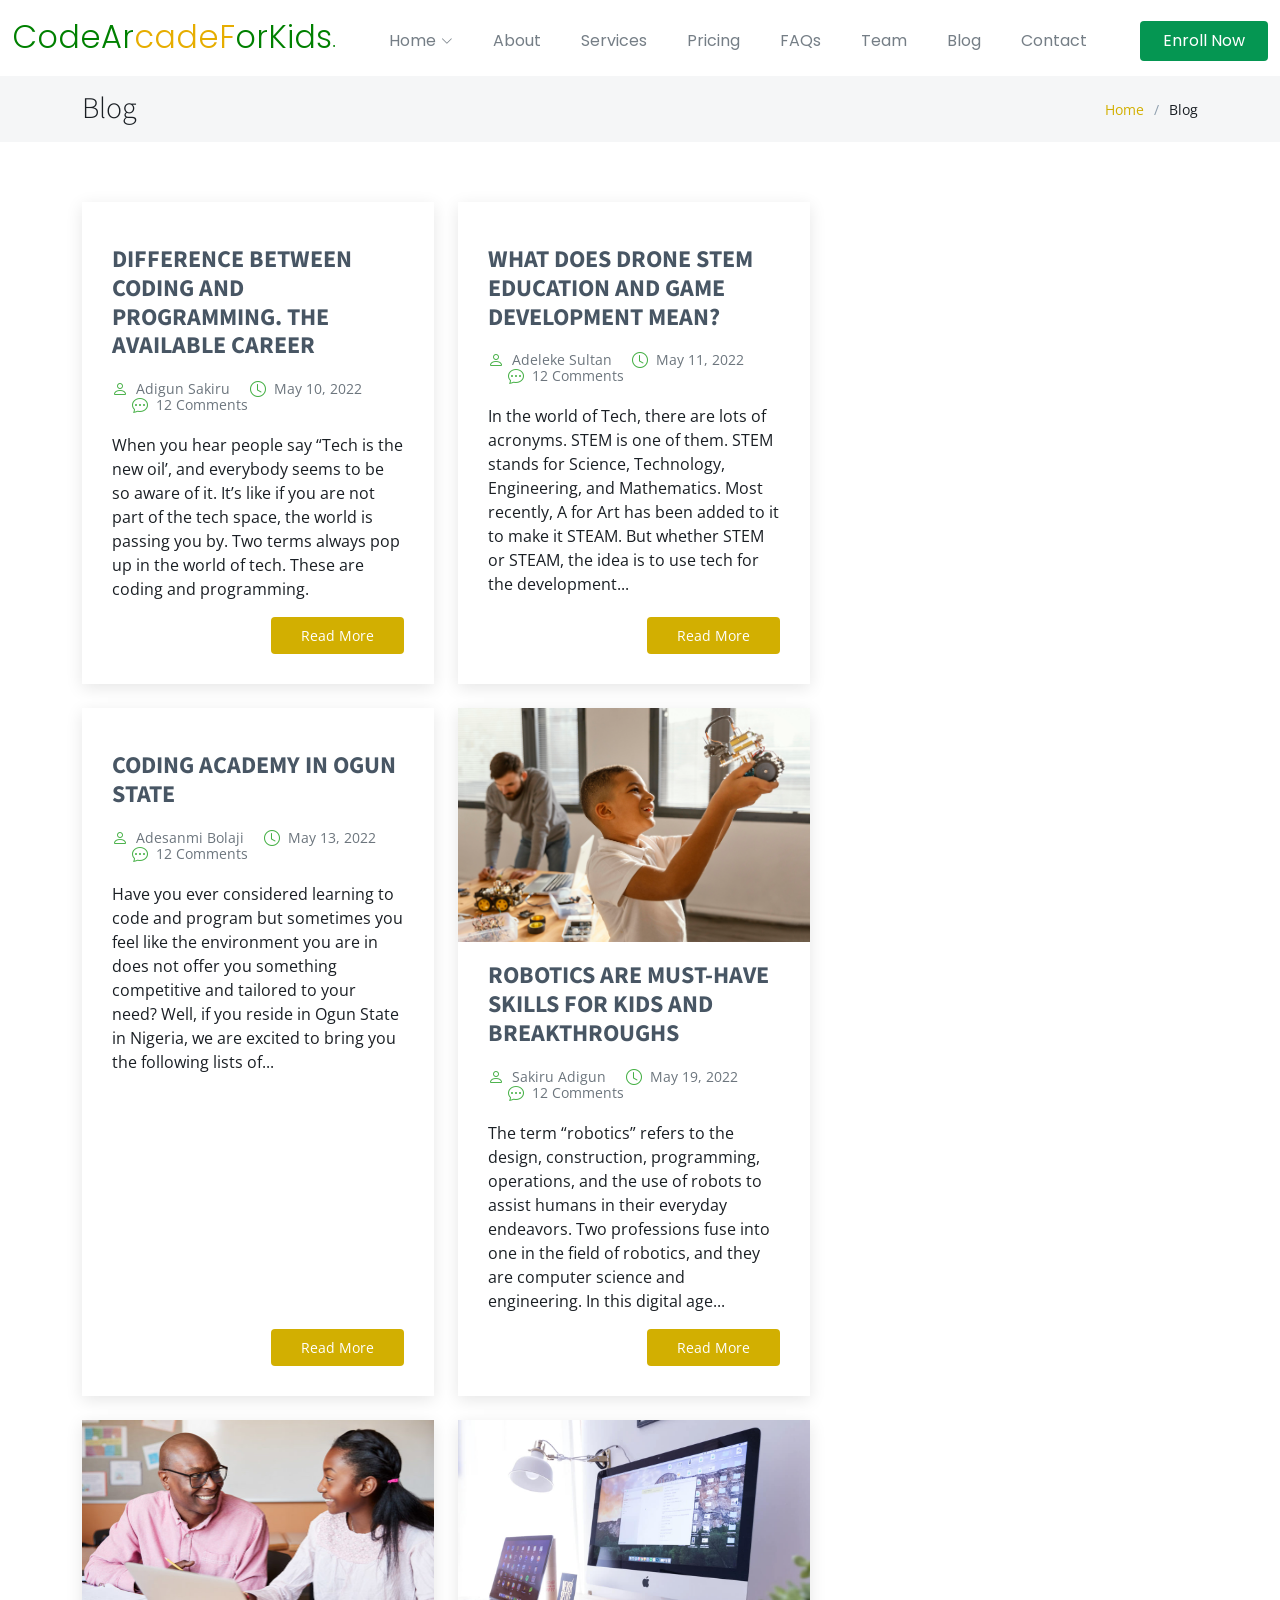
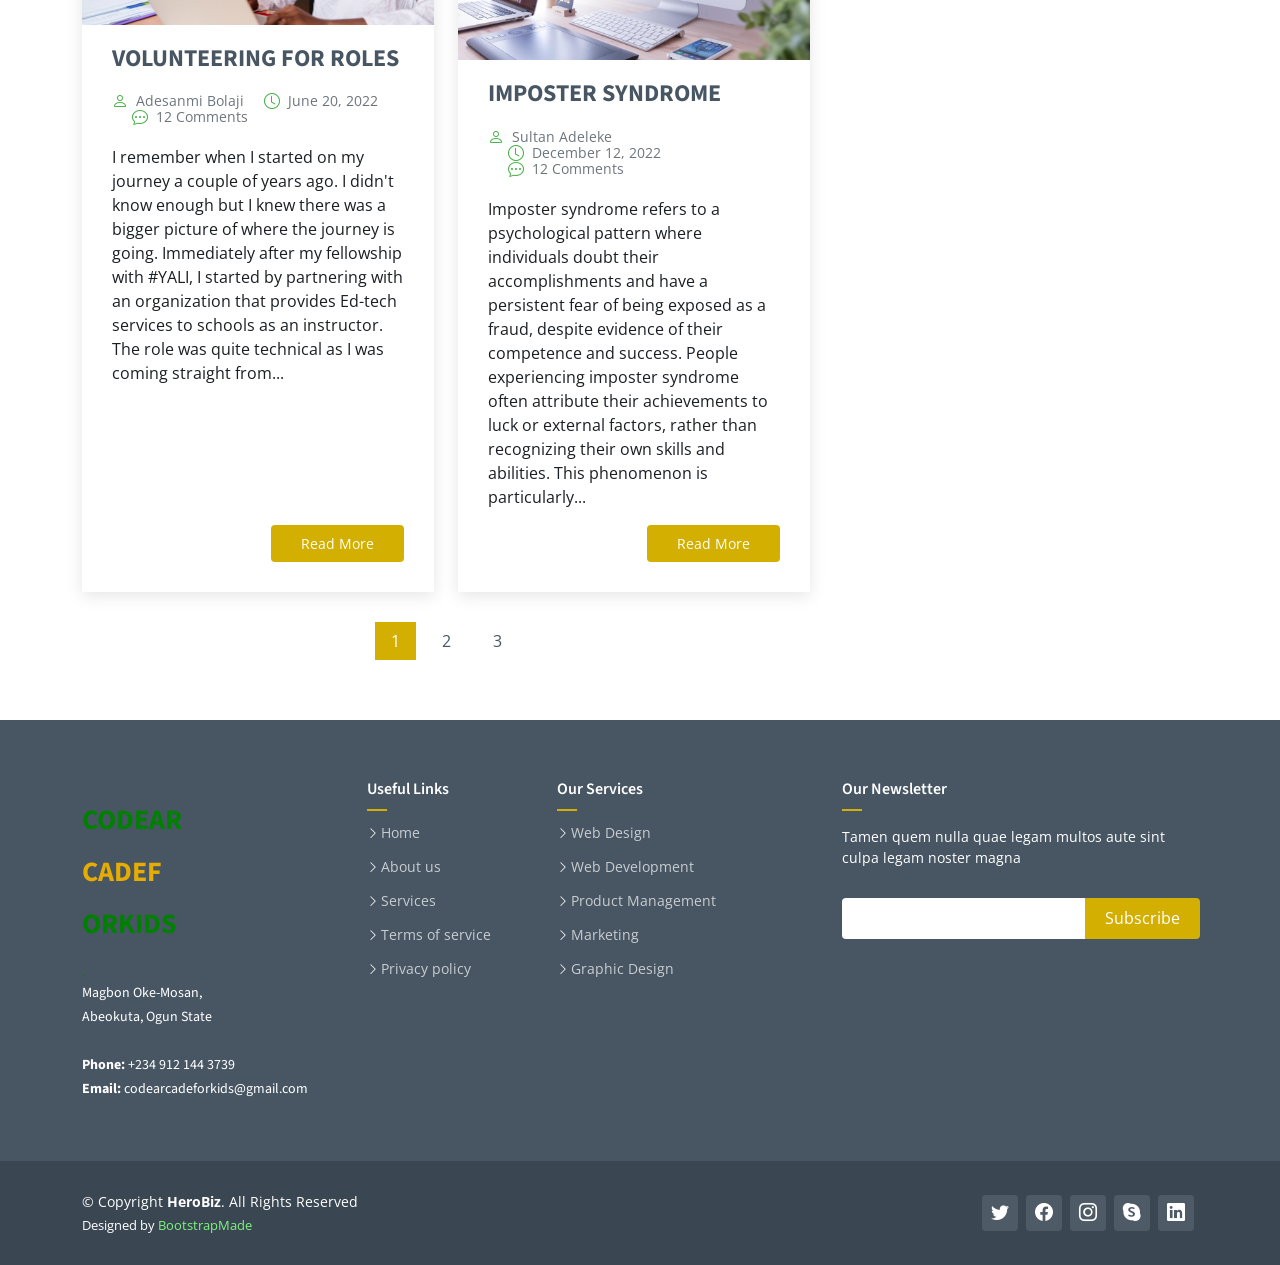
==== commit ade990ec: "removed pre-loader" ====
--- a/blog.html
+++ b/blog.html
@@ -332,12 +332,12 @@
 
           <div class="col-lg-3 col-md-6">
             <div class="footer-info">
-              <h3>HeroBiz</h3>
+              <h3><h3 style="color: green;">CodeAr</h3><h3 style="color: #e6ad00;">cadeF</h3><h3 style="color: green;">orKids</h3><span style="color: green;">.</span></h3>
               <p>
-                A108 Adam Street <br>
-                NY 535022, USA<br><br>
-                <strong>Phone:</strong> +1 5589 55488 55<br>
-                <strong>Email:</strong> info@example.com<br>
+                Magbon Oke-Mosan, <br>
+                Abeokuta, Ogun State<br><br>
+                <strong>Phone:</strong> +234 912 144 3739<br>
+                <strong>Email:</strong> codearcadeforkids@gmail.com<br>
               </p>
             </div>
           </div>
@@ -345,9 +345,9 @@
           <div class="col-lg-2 col-md-6 footer-links">
             <h4>Useful Links</h4>
             <ul>
-              <li><i class="bi bi-chevron-right"></i> <a href="#">Home</a></li>
-              <li><i class="bi bi-chevron-right"></i> <a href="#">About us</a></li>
-              <li><i class="bi bi-chevron-right"></i> <a href="#">Services</a></li>
+              <li><i class="bi bi-chevron-right"></i> <a href="./index.html">Home</a></li>
+              <li><i class="bi bi-chevron-right"></i> <a href="./index.html#about">About us</a></li>
+              <li><i class="bi bi-chevron-right"></i> <a href="./index.html#services">Services</a></li>
               <li><i class="bi bi-chevron-right"></i> <a href="#">Terms of service</a></li>
               <li><i class="bi bi-chevron-right"></i> <a href="#">Privacy policy</a></li>
             </ul>
@@ -408,8 +408,6 @@
 
   <a href="#" class="scroll-top d-flex align-items-center justify-content-center"><i class="bi bi-arrow-up-short"></i></a>
 
-  <div id="preloader"></div>
-
   <!-- Vendor JS Files -->
   <script src="assets/vendor/bootstrap/js/bootstrap.bundle.min.js"></script>
   <script src="assets/vendor/aos/aos.js"></script>
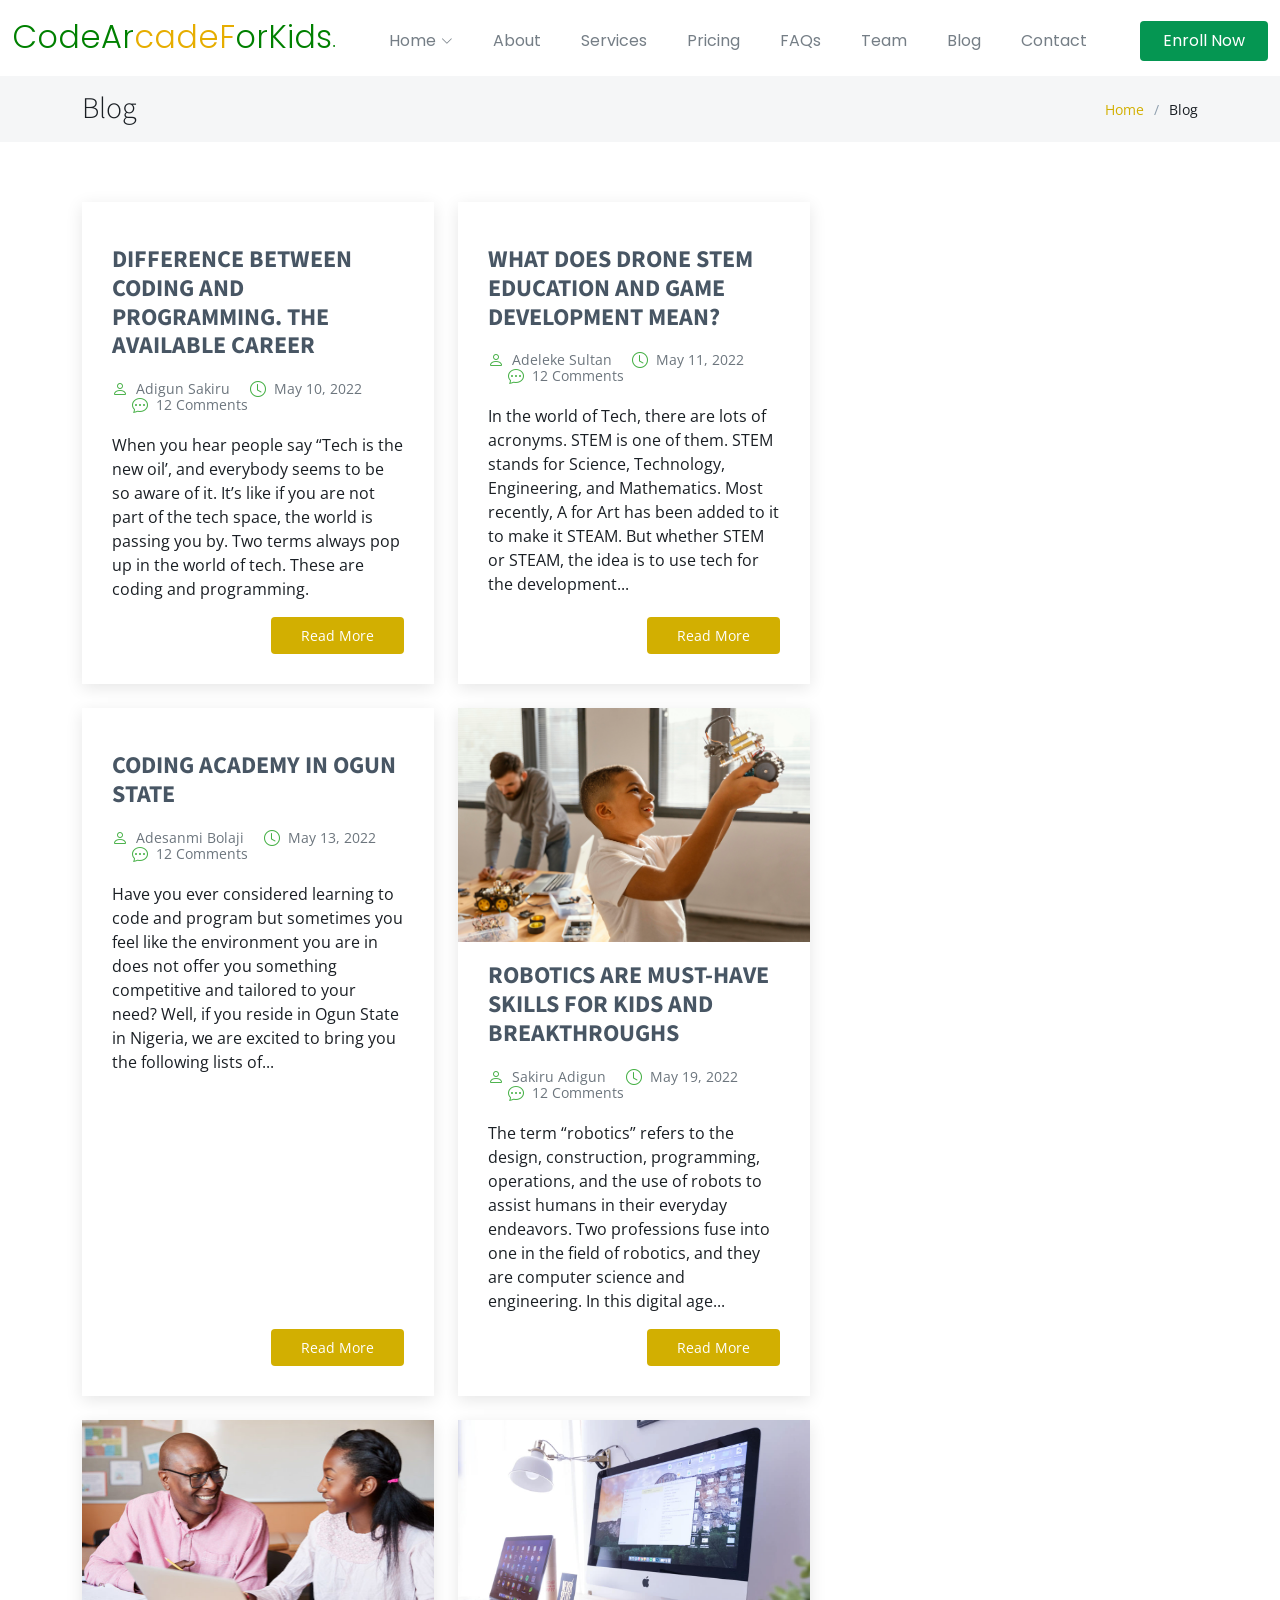
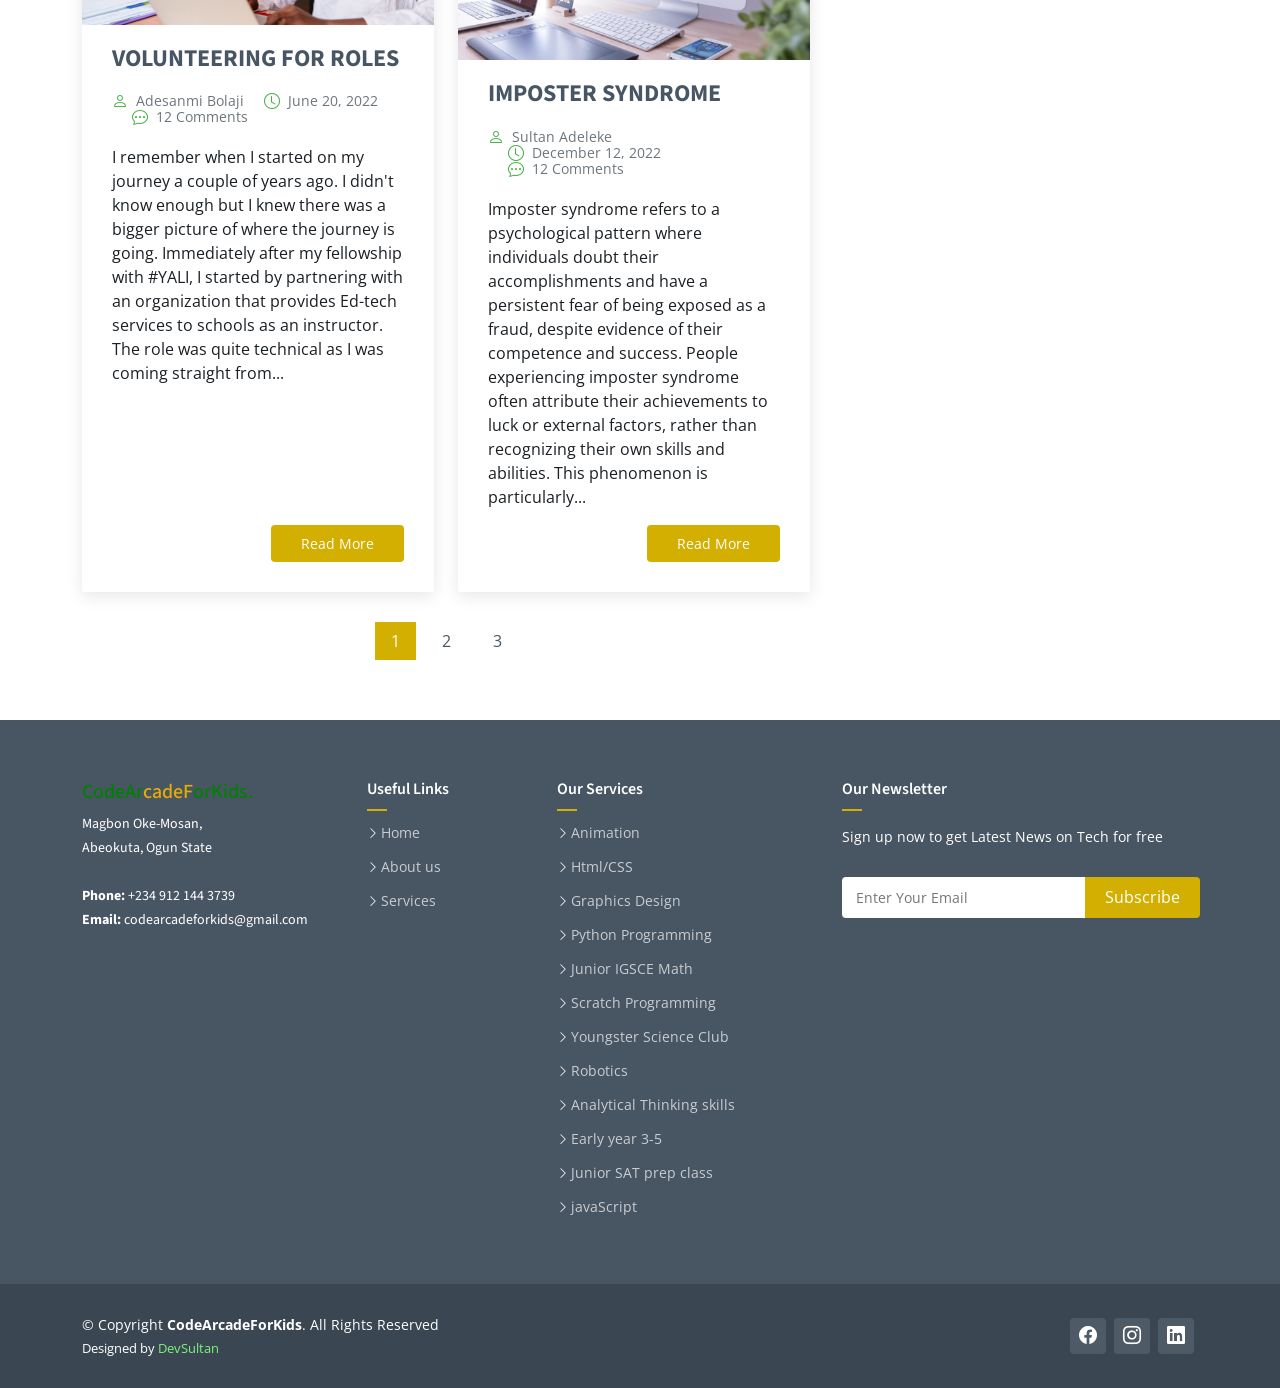
==== commit 3a0420b9: "revamp" ====
--- a/blog.html
+++ b/blog.html
@@ -25,14 +25,7 @@
   <link href="assets/vendor/glightbox/css/glightbox.min.css" rel="stylesheet">
   <link href="assets/vendor/swiper/swiper-bundle.min.css" rel="stylesheet">
 
-  <!-- Variables CSS Files. Uncomment your preferred color scheme -->
   <link href="assets/css/variables.css" rel="stylesheet">
-  <!-- <link href="assets/css/variables-blue.css" rel="stylesheet"> -->
-  <!-- <link href="assets/css/variables-green.css" rel="stylesheet"> -->
-  <!-- <link href="assets/css/variables-orange.css" rel="stylesheet"> -->
-  <!-- <link href="assets/css/variables-purple.css" rel="stylesheet"> -->
-  <!-- <link href="assets/css/variables-red.css" rel="stylesheet"> -->
-  <!-- <link href="assets/css/variables-pink.css" rel="stylesheet"> -->
 
   <!-- Template Main CSS File -->
   <link href="assets/css/main.css" rel="stylesheet">
@@ -46,20 +39,13 @@
     <div class="container-fluid d-flex align-items-center justify-content-between">
 
       <a href="index.html" class="logo d-flex align-items-center scrollto me-auto me-lg-0">
-        <!-- Uncomment the line below if you also wish to use an image logo -->
-        <!-- <img src="assets/img/logo.png" alt=""> -->
         <h1><h1 style="color: green;">CodeAr</h1><h1 style="color: #e6ad00;">cadeF</h1><h1 style="color: green;">orKids</h1><span style="color: green;">.</span></h1>
       </a>
 
       <nav id="navbar" class="navbar">
         <ul>
 
-          <li class="dropdown"><a href="#"><span>Home</span> <i class="bi bi-chevron-down dropdown-indicator"></i></a>
-            <ul>
-              <li><a href="index.html" class="active">Home 1 - index.html</a></li>
-              <li><a href="index-3.html">Home 3 - index-3.html</a></li>
-            </ul>
-          </li>
+          <li class="dropdown"><a href="#"><span>Home</span> <i class="bi bi-chevron-down dropdown-indicator"></i></a></li>
 
           <li><a class="nav-link scrollto" href="index.html#about">About</a></li>
           <li><a class="nav-link scrollto" href="index.html#services">Services</a></li>
@@ -114,14 +100,14 @@
                   </div>
 
                   <h2 class="title">
-                    <a href="/pages/blog-details.html">DIFFERENCE BETWEEN CODING AND PROGRAMMING. THE AVAILABLE CAREER</a>
-                  </h2>
-
-                  <div class="meta-top">
-                    <ul>
-                      <li class="d-flex align-items-center"><i class="bi bi-person"></i> <a href="/pages//pages/blog-details.html">Adigun Sakiru</a></li>
-                      <li class="d-flex align-items-center"><i class="bi bi-clock"></i> <a href="/pages/blog-details.html"><time datetime="2022-05-10">May 10, 2022</time></a></li>
-                      <li class="d-flex align-items-center"><i class="bi bi-chat-dots"></i> <a href="/pages/blog-details.html">12 Comments</a></li>
+                    <a href="./pages/blog-details.html">DIFFERENCE BETWEEN CODING AND PROGRAMMING. THE AVAILABLE CAREER</a>
+                  </h2>
+
+                  <div class="meta-top">
+                    <ul>
+                      <li class="d-flex align-items-center"><i class="bi bi-person"></i> <a href="./pages/blog-details.html">Adigun Sakiru</a></li>
+                      <li class="d-flex align-items-center"><i class="bi bi-clock"></i> <a href="./pages/blog-details.html"><time datetime="2022-05-10">May 10, 2022</time></a></li>
+                      <li class="d-flex align-items-center"><i class="bi bi-chat-dots"></i> <a href="./pages/blog-details.html">12 Comments</a></li>
                     </ul>
                   </div>
 
@@ -132,7 +118,7 @@
                   </div>
 
                   <div class="read-more mt-auto align-self-end">
-                    <a href="/pages/blog-details.html">Read More</a>
+                    <a href="./pages/blog-details.html">Read More</a>
                   </div>
 
                 </article>
@@ -146,14 +132,14 @@
                   </div>
 
                   <h2 class="title">
-                    <a href="/pages/blog-details-1.html">WHAT DOES DRONE STEM EDUCATION AND GAME DEVELOPMENT MEAN?</a>
-                  </h2>
-
-                  <div class="meta-top">
-                    <ul>
-                      <li class="d-flex align-items-center"><i class="bi bi-person"></i> <a href="/pages/blog-details-1.html">Adeleke Sultan</a></li>
-                      <li class="d-flex align-items-center"><i class="bi bi-clock"></i> <a href="/pages/blog-details-1.html"><time datetime="2022-05-11">May 11, 2022</time></a></li>
-                      <li class="d-flex align-items-center"><i class="bi bi-chat-dots"></i> <a href="/pages/blog-details-1.html">12 Comments</a></li>
+                    <a href="./pages/blog-details-1.html">WHAT DOES DRONE STEM EDUCATION AND GAME DEVELOPMENT MEAN?</a>
+                  </h2>
+
+                  <div class="meta-top">
+                    <ul>
+                      <li class="d-flex align-items-center"><i class="bi bi-person"></i> <a href="../pages/blog-details.html">Adeleke Sultan</a></li>
+                      <li class="d-flex align-items-center"><i class="bi bi-clock"></i> <a href="./pages/blog-details-1.html"><time datetime="2022-05-11">May 11, 2022</time></a></li>
+                      <li class="d-flex align-items-center"><i class="bi bi-chat-dots"></i> <a href="./pages/blog-details-1.html">12 Comments</a></li>
                     </ul>
                   </div>
 
@@ -164,7 +150,7 @@
                   </div>
 
                   <div class="read-more mt-auto align-self-end">
-                    <a href="/pages/blog-details-1.html">Read More</a>
+                    <a href="./pages/blog-details-1.html">Read More</a>
                   </div>
 
                 </article>
@@ -178,14 +164,14 @@
                   </div>
 
                   <h2 class="title">
-                    <a href="/pages/blog-details-2.html">CODING ACADEMY IN OGUN STATE</a>
-                  </h2>
-
-                  <div class="meta-top">
-                    <ul>
-                      <li class="d-flex align-items-center"><i class="bi bi-person"></i> <a href="/pages/blog-details-2.html">Adesanmi Bolaji</a></li>
-                      <li class="d-flex align-items-center"><i class="bi bi-clock"></i> <a href="/pages/blog-details-2.html"><time datetime="2022-15-13">May 13, 2022</time></a></li>
-                      <li class="d-flex align-items-center"><i class="bi bi-chat-dots"></i> <a href="/pages/blog-details-2.html">12 Comments</a></li>
+                    <a href="./pages/blog-details-2.html">CODING ACADEMY IN OGUN STATE</a>
+                  </h2>
+
+                  <div class="meta-top">
+                    <ul>
+                      <li class="d-flex align-items-center"><i class="bi bi-person"></i> <a href="./pages/blog-details-2.html">Adesanmi Bolaji</a></li>
+                      <li class="d-flex align-items-center"><i class="bi bi-clock"></i> <a href="./pages/blog-details-2.html"><time datetime="2022-15-13">May 13, 2022</time></a></li>
+                      <li class="d-flex align-items-center"><i class="bi bi-chat-dots"></i> <a href="./pages/blog-details-2.html">12 Comments</a></li>
                     </ul>
                   </div>
 
@@ -196,7 +182,7 @@
                   </div>
 
                   <div class="read-more mt-auto align-self-end">
-                    <a href="/pages/blog-details-2.html">Read More</a>
+                    <a href="./pages/blog-details-2.html">Read More</a>
                   </div>
 
                 </article>
@@ -211,14 +197,14 @@
                   </div>
 
                   <h2 class="title">
-                    <a href="/pages/blog-details-3.html">ROBOTICS ARE MUST-HAVE SKILLS FOR KIDS AND BREAKTHROUGHS</a>
-                  </h2>
-
-                  <div class="meta-top">
-                    <ul>
-                      <li class="d-flex align-items-center"><i class="bi bi-person"></i> <a href="/pages/blog-details-3.html">Sakiru Adigun</a></li>
-                      <li class="d-flex align-items-center"><i class="bi bi-clock"></i> <a href="/pages/blog-details-3.html"><time datetime="2022-05-19">May 19, 2022</time></a></li>
-                      <li class="d-flex align-items-center"><i class="bi bi-chat-dots"></i> <a href="/pages/blog-details-3.html">12 Comments</a></li>
+                    <a href="./pages/blog-details-3.html">ROBOTICS ARE MUST-HAVE SKILLS FOR KIDS AND BREAKTHROUGHS</a>
+                  </h2>
+
+                  <div class="meta-top">
+                    <ul>
+                      <li class="d-flex align-items-center"><i class="bi bi-person"></i> <a href="./pages/blog-details-3.html">Sakiru Adigun</a></li>
+                      <li class="d-flex align-items-center"><i class="bi bi-clock"></i> <a href="./pages/blog-details-3.html"><time datetime="2022-05-19">May 19, 2022</time></a></li>
+                      <li class="d-flex align-items-center"><i class="bi bi-chat-dots"></i> <a href="./pages/blog-details-3.html">12 Comments</a></li>
                     </ul>
                   </div>
 
@@ -229,7 +215,7 @@
                   </div>
 
                   <div class="read-more mt-auto align-self-end">
-                    <a href="/pages/blog-details-3.html">Read More</a>
+                    <a href="./pages/blog-details-3.html">Read More</a>
                   </div>
 
                 </article>
@@ -243,14 +229,14 @@
                   </div>
 
                   <h2 class="title">
-                    <a href="/pages/blog-details-4.html">VOLUNTEERING FOR ROLES</a>
-                  </h2>
-
-                  <div class="meta-top">
-                    <ul>
-                      <li class="d-flex align-items-center"><i class="bi bi-person"></i> <a href="/pages/blog-details-4.html">Adesanmi Bolaji</a></li>
-                      <li class="d-flex align-items-center"><i class="bi bi-clock"></i> <a href="/pages/blog-details-4.html"><time datetime="2022-06-20">June 20, 2022</time></a></li>
-                      <li class="d-flex align-items-center"><i class="bi bi-chat-dots"></i> <a href="/pages/blog-details-4.html">12 Comments</a></li>
+                    <a href="./pages/blog-details-4.html">VOLUNTEERING FOR ROLES</a>
+                  </h2>
+
+                  <div class="meta-top">
+                    <ul>
+                      <li class="d-flex align-items-center"><i class="bi bi-person"></i> <a href="./pages/blog-details-4.html">Adesanmi Bolaji</a></li>
+                      <li class="d-flex align-items-center"><i class="bi bi-clock"></i> <a href="./pages/blog-details-4.html"><time datetime="2022-06-20">June 20, 2022</time></a></li>
+                      <li class="d-flex align-items-center"><i class="bi bi-chat-dots"></i> <a href="./pages/blog-details-4.html">12 Comments</a></li>
                     </ul>
                   </div>
 
@@ -265,7 +251,7 @@
                   </div>
 
                   <div class="read-more mt-auto align-self-end">
-                    <a href="/pages/blog-details.html">Read More</a>
+                    <a href="./pages/blog-details.html">Read More</a>
                   </div>
 
                 </article>
@@ -279,14 +265,14 @@
                   </div>
 
                   <h2 class="title">
-                    <a href="/pages/blog-details-5.html">IMPOSTER SYNDROME</a>
-                  </h2>
-
-                  <div class="meta-top">
-                    <ul>
-                      <li class="d-flex align-items-center"><i class="bi bi-person"></i> <a href="/pages/blog-details-5.html">Sultan Adeleke</a></li>
-                      <li class="d-flex align-items-center"><i class="bi bi-clock"></i> <a href="/pages/blog-details-5.html"><time datetime="2022-0\12-12">December 12, 2022</time></a></li>
-                      <li class="d-flex align-items-center"><i class="bi bi-chat-dots"></i> <a href="/pages/blog-details-5.html">12 Comments</a></li>
+                    <a href="./pages/blog-details-5.html">IMPOSTER SYNDROME</a>
+                  </h2>
+
+                  <div class="meta-top">
+                    <ul>
+                      <li class="d-flex align-items-center"><i class="bi bi-person"></i> <a href="./pages/blog-details-5.html">Sultan Adeleke</a></li>
+                      <li class="d-flex align-items-center"><i class="bi bi-clock"></i> <a href="./pages/blog-details-5.html"><time datetime="2022-0\12-12">December 12, 2022</time></a></li>
+                      <li class="d-flex align-items-center"><i class="bi bi-chat-dots"></i> <a href="./pages/blog-details-5.html">12 Comments</a></li>
                     </ul>
                   </div>
 
@@ -297,7 +283,7 @@
                   </div>
 
                   <div class="read-more mt-auto align-self-end">
-                    <a href="/pages/blog-details-5.html">Read More</a>
+                    <a href="./pages/blog-details-5.html">Read More</a>
                   </div>
 
                 </article>
@@ -332,7 +318,7 @@
 
           <div class="col-lg-3 col-md-6">
             <div class="footer-info">
-              <h3><h3 style="color: green;">CodeAr</h3><h3 style="color: #e6ad00;">cadeF</h3><h3 style="color: green;">orKids</h3><span style="color: green;">.</span></h3>
+              <h5><span style="color: green;">CodeAr</span><span style="color: #e6ad00;">cadeF</span><span style="color: green;">orKids</span><span style="color: green;">.</span></h5>
               <p>
                 Magbon Oke-Mosan, <br>
                 Abeokuta, Ogun State<br><br>
@@ -345,30 +331,35 @@
           <div class="col-lg-2 col-md-6 footer-links">
             <h4>Useful Links</h4>
             <ul>
-              <li><i class="bi bi-chevron-right"></i> <a href="./index.html">Home</a></li>
-              <li><i class="bi bi-chevron-right"></i> <a href="./index.html#about">About us</a></li>
-              <li><i class="bi bi-chevron-right"></i> <a href="./index.html#services">Services</a></li>
-              <li><i class="bi bi-chevron-right"></i> <a href="#">Terms of service</a></li>
-              <li><i class="bi bi-chevron-right"></i> <a href="#">Privacy policy</a></li>
+              <li><i class="bi bi-chevron-right"></i> <a href="#">Home</a></li>
+              <li><i class="bi bi-chevron-right"></i> <a href="#about">About us</a></li>
+              <li><i class="bi bi-chevron-right"></i> <a href="#services">Services</a></li>
             </ul>
           </div>
 
           <div class="col-lg-3 col-md-6 footer-links">
             <h4>Our Services</h4>
             <ul>
-              <li><i class="bi bi-chevron-right"></i> <a href="#">Web Design</a></li>
-              <li><i class="bi bi-chevron-right"></i> <a href="#">Web Development</a></li>
-              <li><i class="bi bi-chevron-right"></i> <a href="#">Product Management</a></li>
-              <li><i class="bi bi-chevron-right"></i> <a href="#">Marketing</a></li>
-              <li><i class="bi bi-chevron-right"></i> <a href="#">Graphic Design</a></li>
+              <li><i class="bi bi-chevron-right"></i> <a href="#">Animation</a></li>
+              <li><i class="bi bi-chevron-right"></i> <a href="#">Html/CSS</a></li>
+              <li><i class="bi bi-chevron-right"></i> <a href="#">Graphics Design</a></li>
+              <li><i class="bi bi-chevron-right"></i> <a href="#">Python Programming</a></li>
+              <li><i class="bi bi-chevron-right"></i> <a href="#">Junior IGSCE Math</a></li>
+              <li><i class="bi bi-chevron-right"></i> <a href="#">Scratch Programming</a></li>
+              <li><i class="bi bi-chevron-right"></i> <a href="#">Youngster Science Club</a></li>
+              <li><i class="bi bi-chevron-right"></i> <a href="#">Robotics</a></li>
+              <li><i class="bi bi-chevron-right"></i> <a href="#">Analytical Thinking skills</a></li>
+              <li><i class="bi bi-chevron-right"></i> <a href="#">Early year 3-5</a></li>
+              <li><i class="bi bi-chevron-right"></i> <a href="#">Junior SAT prep class</a></li>
+              <li><i class="bi bi-chevron-right"></i> <a href="#">javaScript</a></li>
             </ul>
           </div>
 
           <div class="col-lg-4 col-md-6 footer-newsletter">
             <h4>Our Newsletter</h4>
-            <p>Tamen quem nulla quae legam multos aute sint culpa legam noster magna</p>
+            <p>Sign up now to get Latest News on Tech for free</p>
             <form action="" method="post">
-              <input type="email" name="email"><input type="submit" value="Subscribe">
+              <input type="email" placeholder="Enter Your Email" name="email"><input type="submit" value="Subscribe">
             </form>
 
           </div>
@@ -382,29 +373,24 @@
 
         <div class="d-flex flex-column align-items-center align-items-lg-start">
           <div class="copyright">
-            &copy; Copyright <strong><span>HeroBiz</span></strong>. All Rights Reserved
+            &copy; Copyright <strong><span>CodeArcadeForKids</span></strong>. All Rights Reserved
           </div>
           <div class="credits">
-            <!-- All the links in the footer should remain intact. -->
-            <!-- You can delete the links only if you purchased the pro version. -->
-            <!-- Licensing information: https://bootstrapmade.com/license/ -->
-            <!-- Purchase the pro version with working PHP/AJAX contact form: https://bootstrapmade.com/herobiz-bootstrap-business-template/ -->
-            Designed by <a href="https://bootstrapmade.com/">BootstrapMade</a>
+            Designed by <a href="https://sultyl.github.io/DevSultan/">DevSultan</a>
           </div>
         </div>
 
         <div class="social-links order-first order-lg-last mb-3 mb-lg-0">
-          <a href="#" class="twitter"><i class="bi bi-twitter"></i></a>
-          <a href="#" class="facebook"><i class="bi bi-facebook"></i></a>
-          <a href="#" class="instagram"><i class="bi bi-instagram"></i></a>
-          <a href="#" class="google-plus"><i class="bi bi-skype"></i></a>
-          <a href="#" class="linkedin"><i class="bi bi-linkedin"></i></a>
+          <a href="https://m.facebook.com/codearcadeforkids" class="facebook"><i class="bi bi-facebook"></i></a>
+          <a href="https://instagram.com/codearcadeforkids?igshid=YzcxN2Q2NzY0OA==" class="instagram"><i class="bi bi-instagram"></i></a>
+          <a href="https://ng.linkedin.com/in/omobolajiadesanmi" class="linkedin"><i class="bi bi-linkedin"></i></a>
         </div>
 
       </div>
     </div>
 
-  </footer><!-- End Footer -->
+  </footer>
+  <!-- End Footer -->
 
   <a href="#" class="scroll-top d-flex align-items-center justify-content-center"><i class="bi bi-arrow-up-short"></i></a>
 
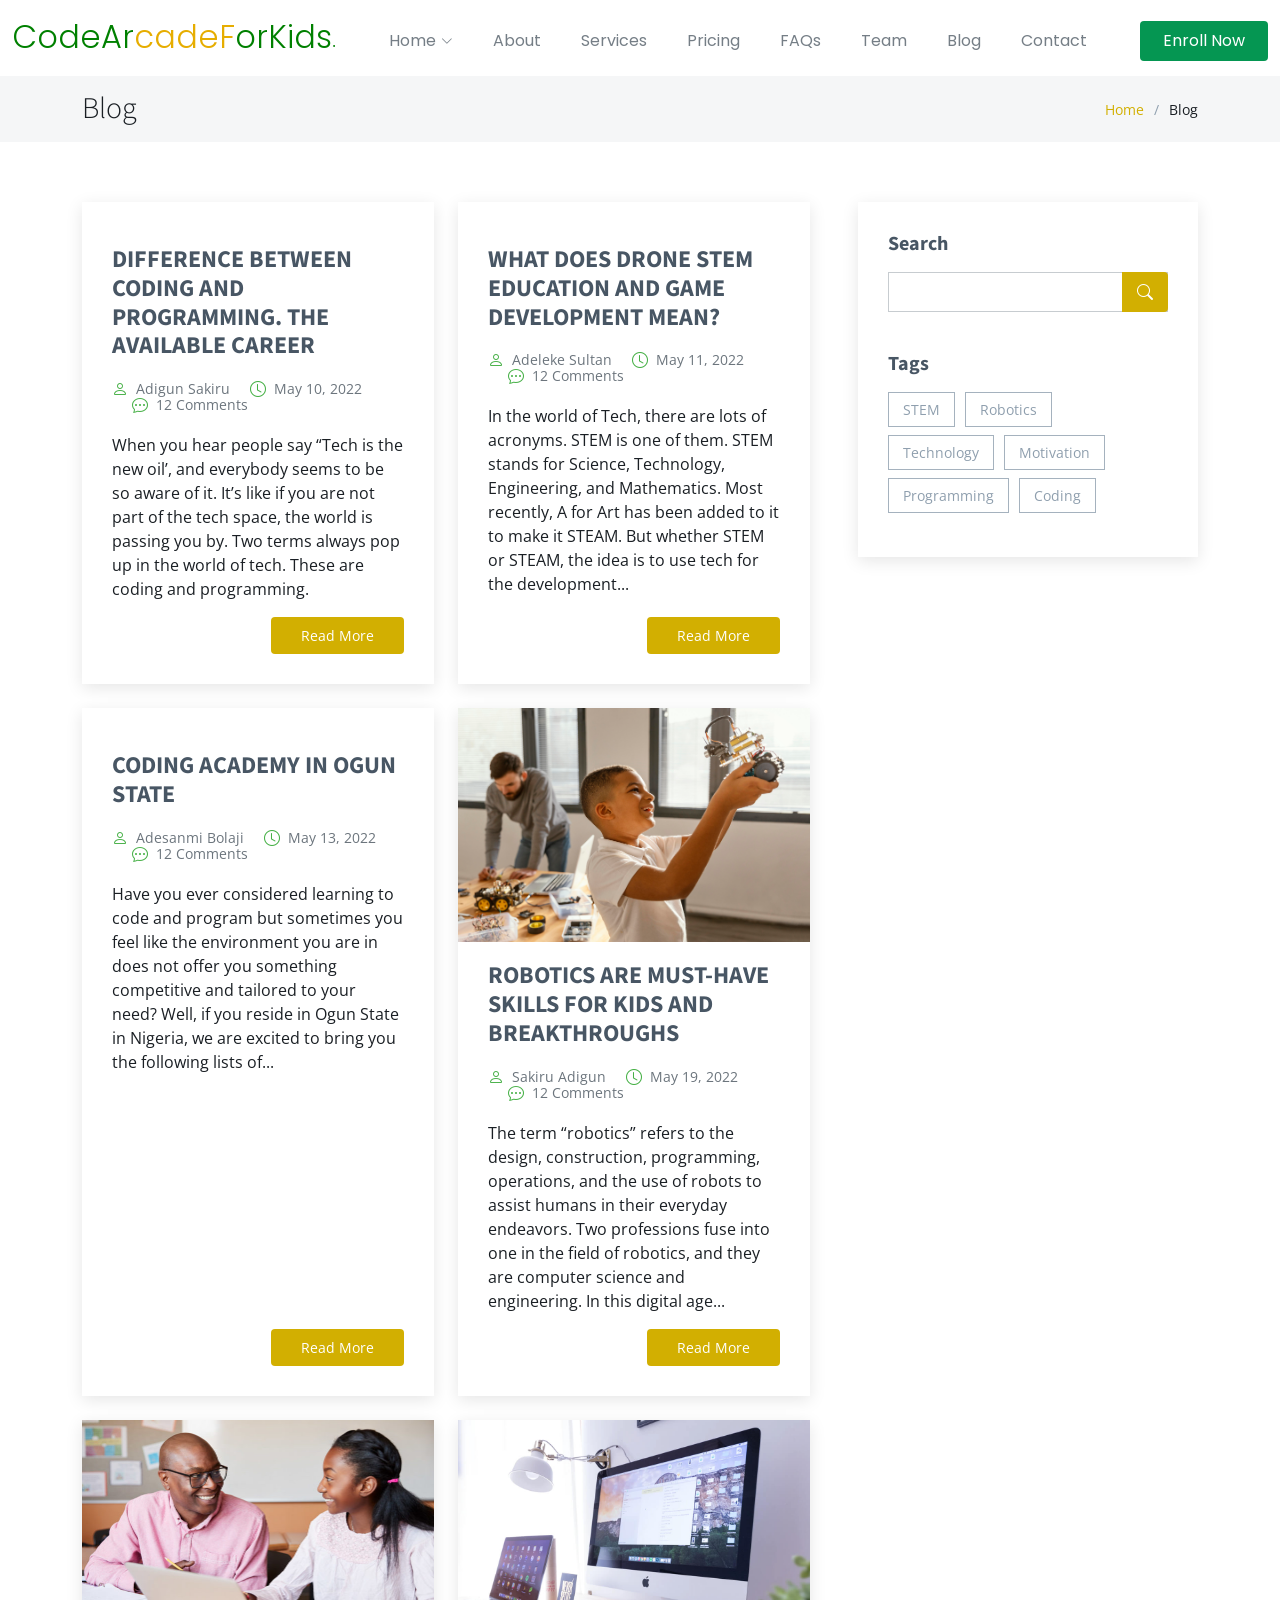
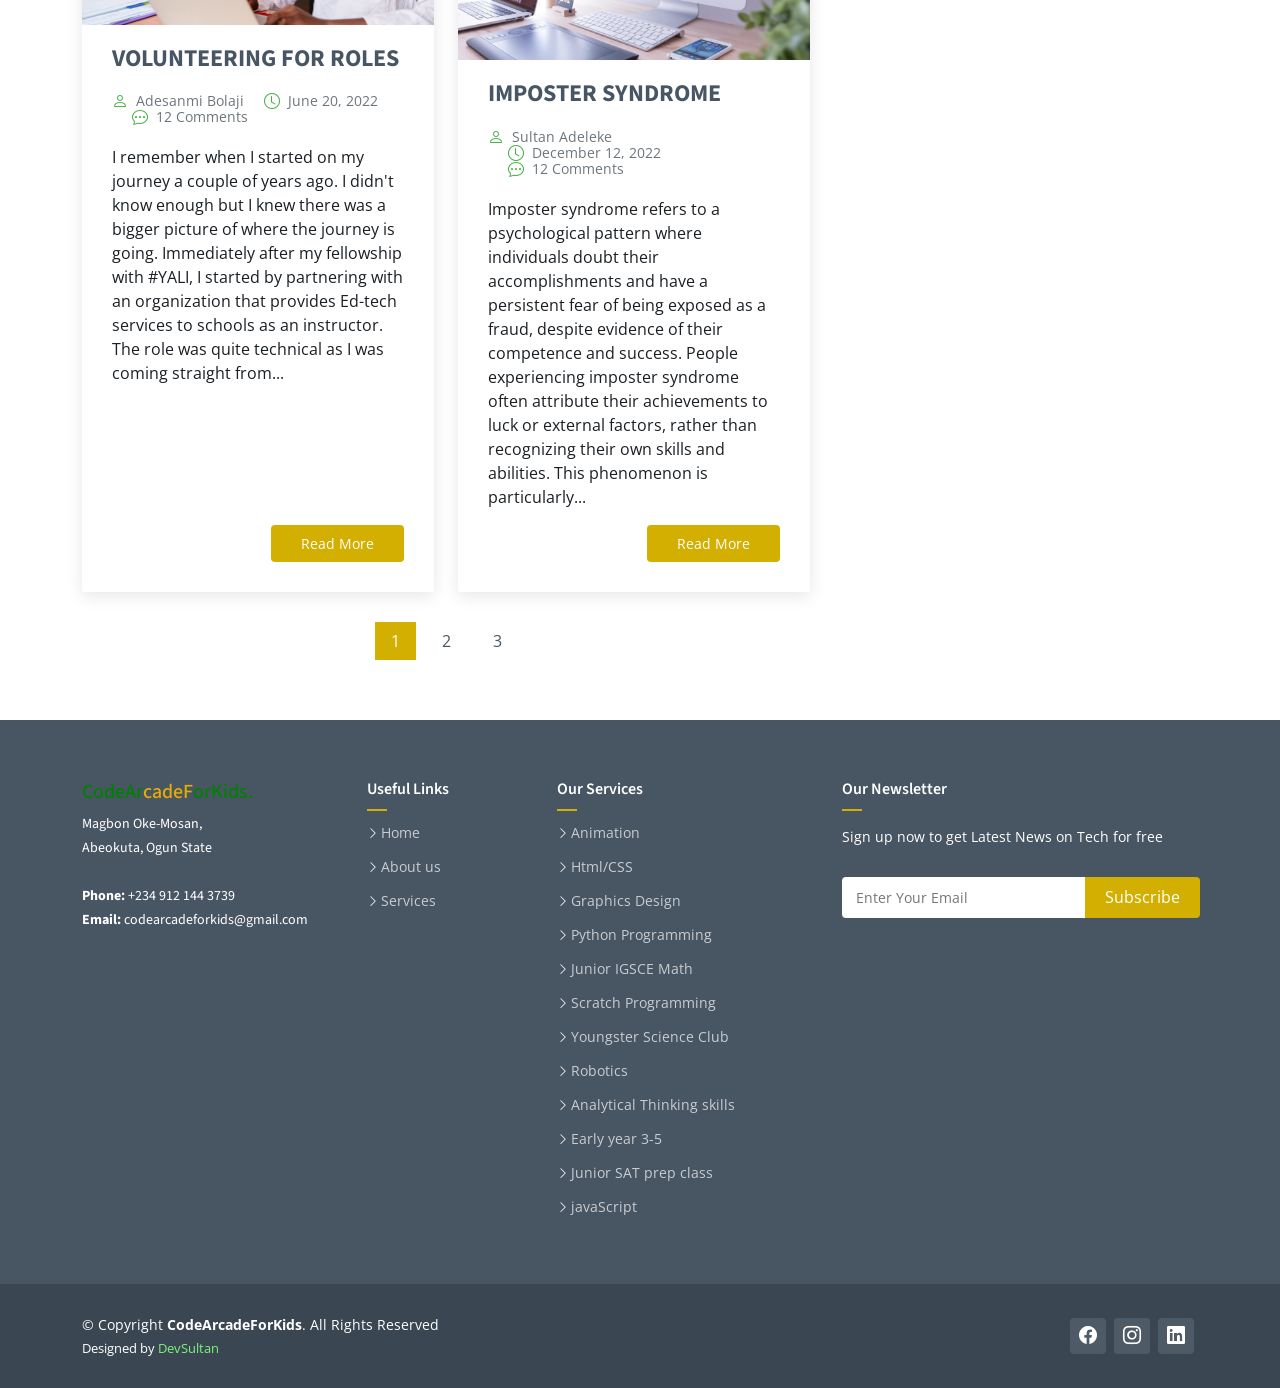
==== commit bc7bf727: "Updated blog-posts" ====
--- a/blog.html
+++ b/blog.html
@@ -45,7 +45,7 @@
       <nav id="navbar" class="navbar">
         <ul>
 
-          <li class="dropdown"><a href="#"><span>Home</span> <i class="bi bi-chevron-down dropdown-indicator"></i></a></li>
+          <li class="dropdown"><a href="index.html"><span>Home</span> <i class="bi bi-chevron-down dropdown-indicator"></i></a></li>
 
           <li><a class="nav-link scrollto" href="index.html#about">About</a></li>
           <li><a class="nav-link scrollto" href="index.html#services">Services</a></li>
@@ -300,6 +300,39 @@
             </div><!-- End blog pagination -->
 
           </div>
+
+          
+<div class="col-lg-4">
+
+  <div class="sidebar">
+
+    <div class="sidebar-item search-form">
+      <h3 class="sidebar-title">Search</h3>
+      <form action="./blog.html" class="mt-3">
+        <input type="text">
+        <button type="submit"><i class="bi bi-search"></i></button>
+      </form>
+    </div><!-- End sidebar search formn-->
+
+    
+
+    
+
+    <div class="sidebar-item tags">
+      <h3 class="sidebar-title">Tags</h3>
+      <ul class="mt-3">
+        <li><a href="#">STEM</a></li>
+        <li><a href="#">Robotics</a></li>
+        <li><a href="#">Technology</a></li>
+        <li><a href="#">Motivation</a></li>
+        <li><a href="#">Programming</a></li>
+        <li><a href="#">Coding</a></li>
+      </ul>
+    </div><!-- End sidebar tags-->
+
+  </div><!-- End Blog Sidebar -->
+
+</div>
 
         </div>
 
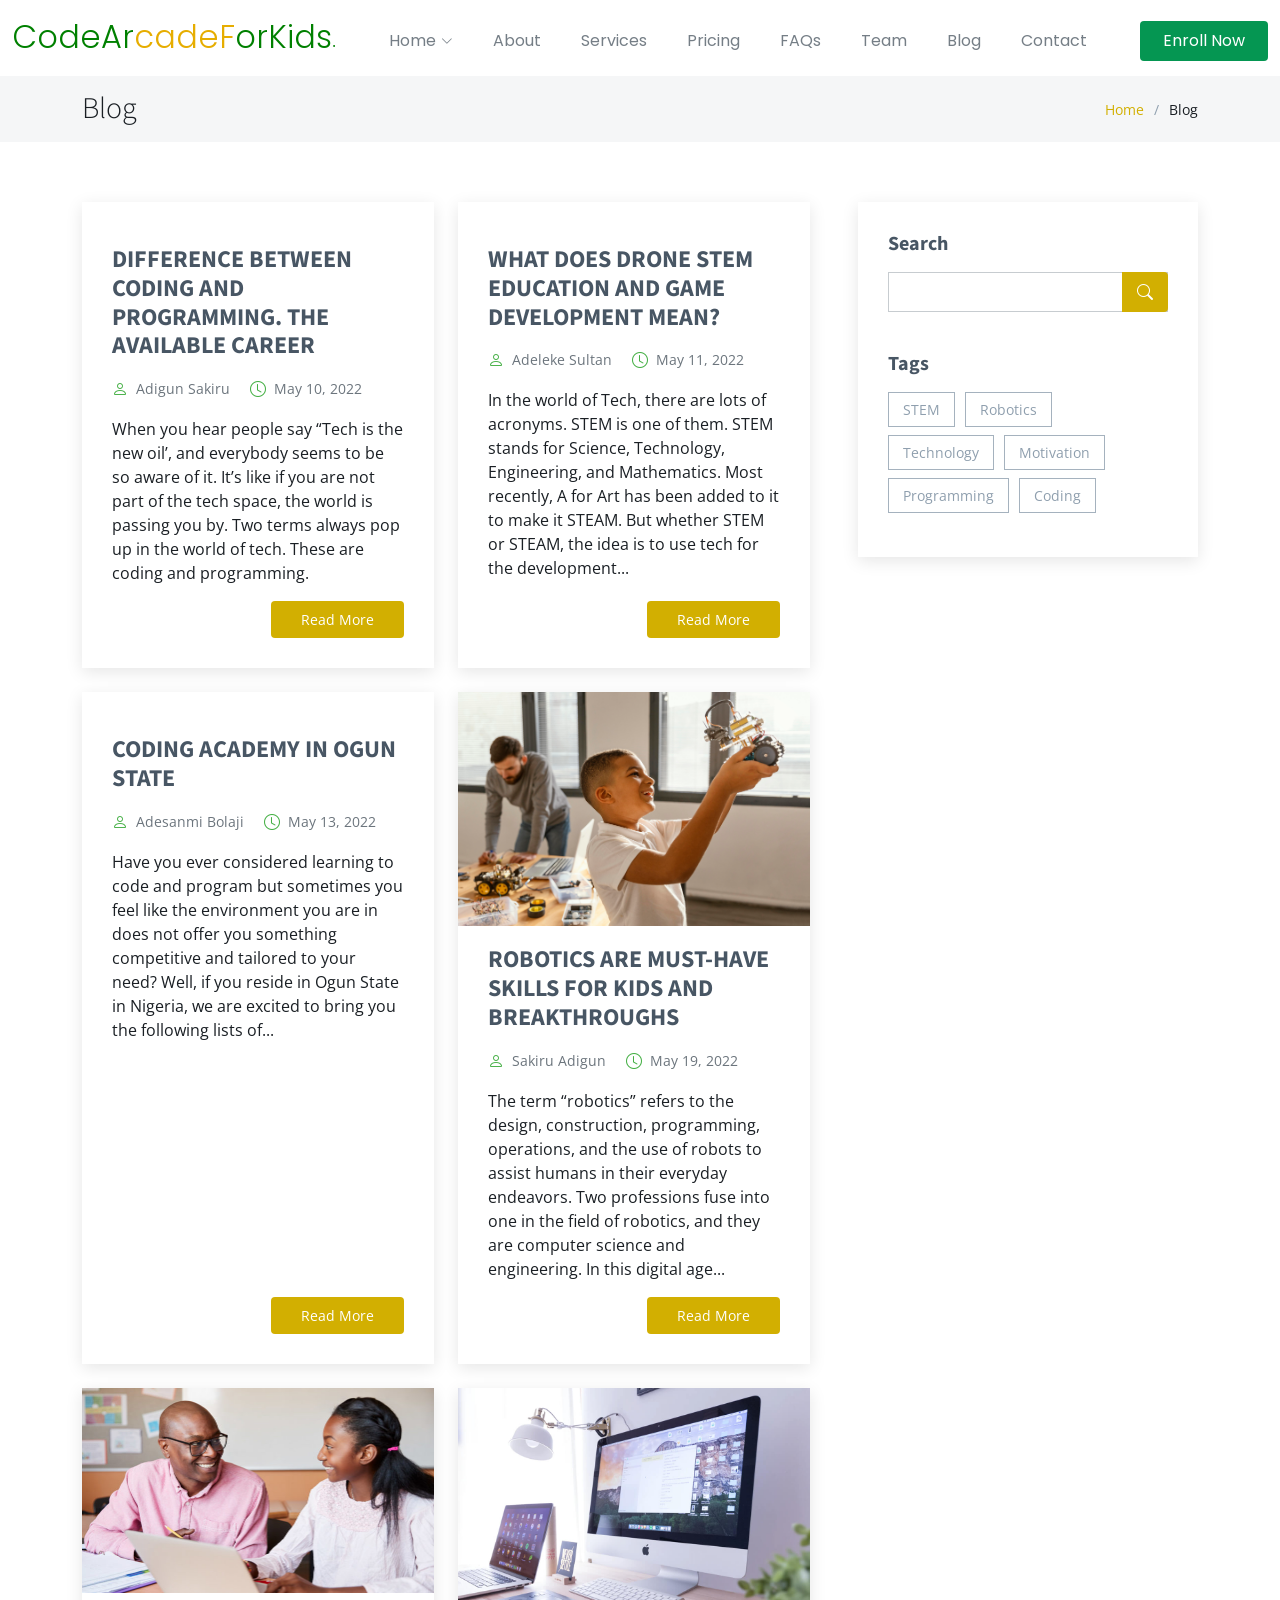
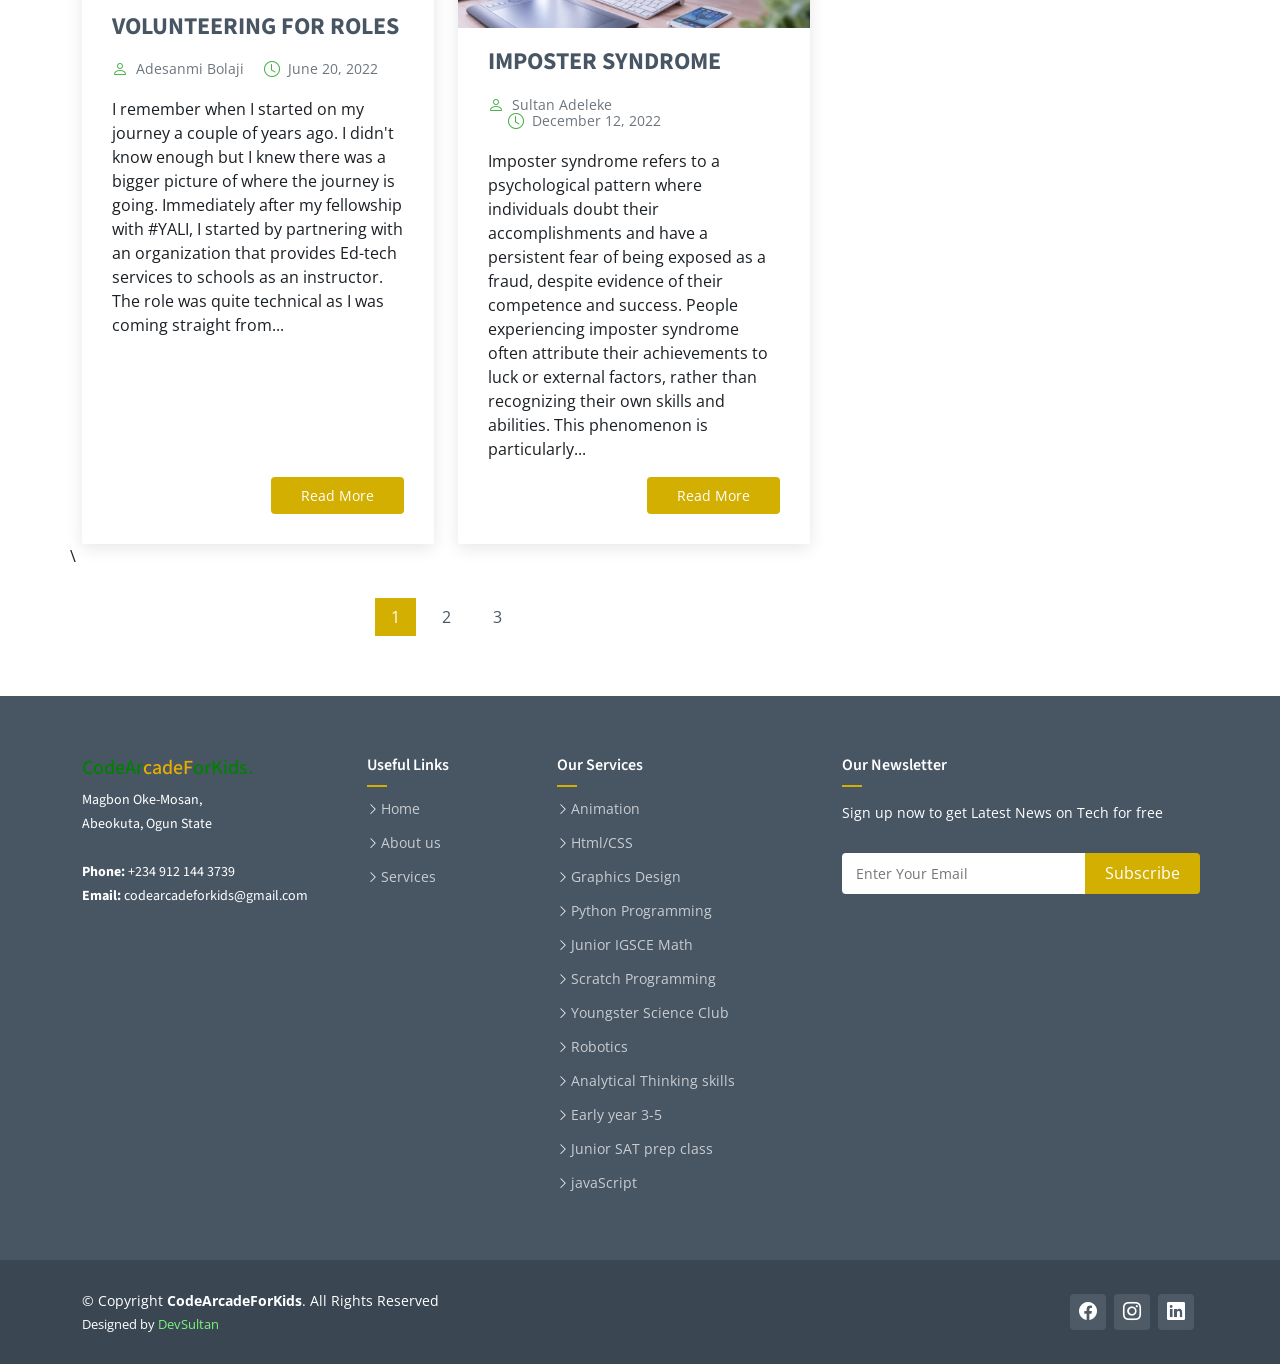
==== commit e0cd2dfc: "updated blog-posts" ====
--- a/blog.html
+++ b/blog.html
@@ -107,7 +107,6 @@
                     <ul>
                       <li class="d-flex align-items-center"><i class="bi bi-person"></i> <a href="./pages/blog-details.html">Adigun Sakiru</a></li>
                       <li class="d-flex align-items-center"><i class="bi bi-clock"></i> <a href="./pages/blog-details.html"><time datetime="2022-05-10">May 10, 2022</time></a></li>
-                      <li class="d-flex align-items-center"><i class="bi bi-chat-dots"></i> <a href="./pages/blog-details.html">12 Comments</a></li>
                     </ul>
                   </div>
 
@@ -139,7 +138,6 @@
                     <ul>
                       <li class="d-flex align-items-center"><i class="bi bi-person"></i> <a href="../pages/blog-details.html">Adeleke Sultan</a></li>
                       <li class="d-flex align-items-center"><i class="bi bi-clock"></i> <a href="./pages/blog-details-1.html"><time datetime="2022-05-11">May 11, 2022</time></a></li>
-                      <li class="d-flex align-items-center"><i class="bi bi-chat-dots"></i> <a href="./pages/blog-details-1.html">12 Comments</a></li>
                     </ul>
                   </div>
 
@@ -171,7 +169,6 @@
                     <ul>
                       <li class="d-flex align-items-center"><i class="bi bi-person"></i> <a href="./pages/blog-details-2.html">Adesanmi Bolaji</a></li>
                       <li class="d-flex align-items-center"><i class="bi bi-clock"></i> <a href="./pages/blog-details-2.html"><time datetime="2022-15-13">May 13, 2022</time></a></li>
-                      <li class="d-flex align-items-center"><i class="bi bi-chat-dots"></i> <a href="./pages/blog-details-2.html">12 Comments</a></li>
                     </ul>
                   </div>
 
@@ -204,7 +201,6 @@
                     <ul>
                       <li class="d-flex align-items-center"><i class="bi bi-person"></i> <a href="./pages/blog-details-3.html">Sakiru Adigun</a></li>
                       <li class="d-flex align-items-center"><i class="bi bi-clock"></i> <a href="./pages/blog-details-3.html"><time datetime="2022-05-19">May 19, 2022</time></a></li>
-                      <li class="d-flex align-items-center"><i class="bi bi-chat-dots"></i> <a href="./pages/blog-details-3.html">12 Comments</a></li>
                     </ul>
                   </div>
 
@@ -236,7 +232,6 @@
                     <ul>
                       <li class="d-flex align-items-center"><i class="bi bi-person"></i> <a href="./pages/blog-details-4.html">Adesanmi Bolaji</a></li>
                       <li class="d-flex align-items-center"><i class="bi bi-clock"></i> <a href="./pages/blog-details-4.html"><time datetime="2022-06-20">June 20, 2022</time></a></li>
-                      <li class="d-flex align-items-center"><i class="bi bi-chat-dots"></i> <a href="./pages/blog-details-4.html">12 Comments</a></li>
                     </ul>
                   </div>
 
@@ -272,7 +267,6 @@
                     <ul>
                       <li class="d-flex align-items-center"><i class="bi bi-person"></i> <a href="./pages/blog-details-5.html">Sultan Adeleke</a></li>
                       <li class="d-flex align-items-center"><i class="bi bi-clock"></i> <a href="./pages/blog-details-5.html"><time datetime="2022-0\12-12">December 12, 2022</time></a></li>
-                      <li class="d-flex align-items-center"><i class="bi bi-chat-dots"></i> <a href="./pages/blog-details-5.html">12 Comments</a></li>
                     </ul>
                   </div>
 
@@ -287,9 +281,11 @@
                   </div>
 
                 </article>
-              </div><!-- End post list item -->
-
-            </div><!-- End blog posts list -->
+              </div>\
+              <!-- End post list item -->
+
+            </div>
+            <!-- End blog posts list -->
 
             <div class="blog-pagination">
               <ul class="justify-content-center">
@@ -297,7 +293,8 @@
                 <li><a href="#">2</a></li>
                 <li><a href="#">3</a></li>
               </ul>
-            </div><!-- End blog pagination -->
+            </div>
+            <!-- End blog pagination -->
 
           </div>
 
@@ -312,7 +309,8 @@
         <input type="text">
         <button type="submit"><i class="bi bi-search"></i></button>
       </form>
-    </div><!-- End sidebar search formn-->
+    </div>
+    <!-- End sidebar search formn-->
 
     
 
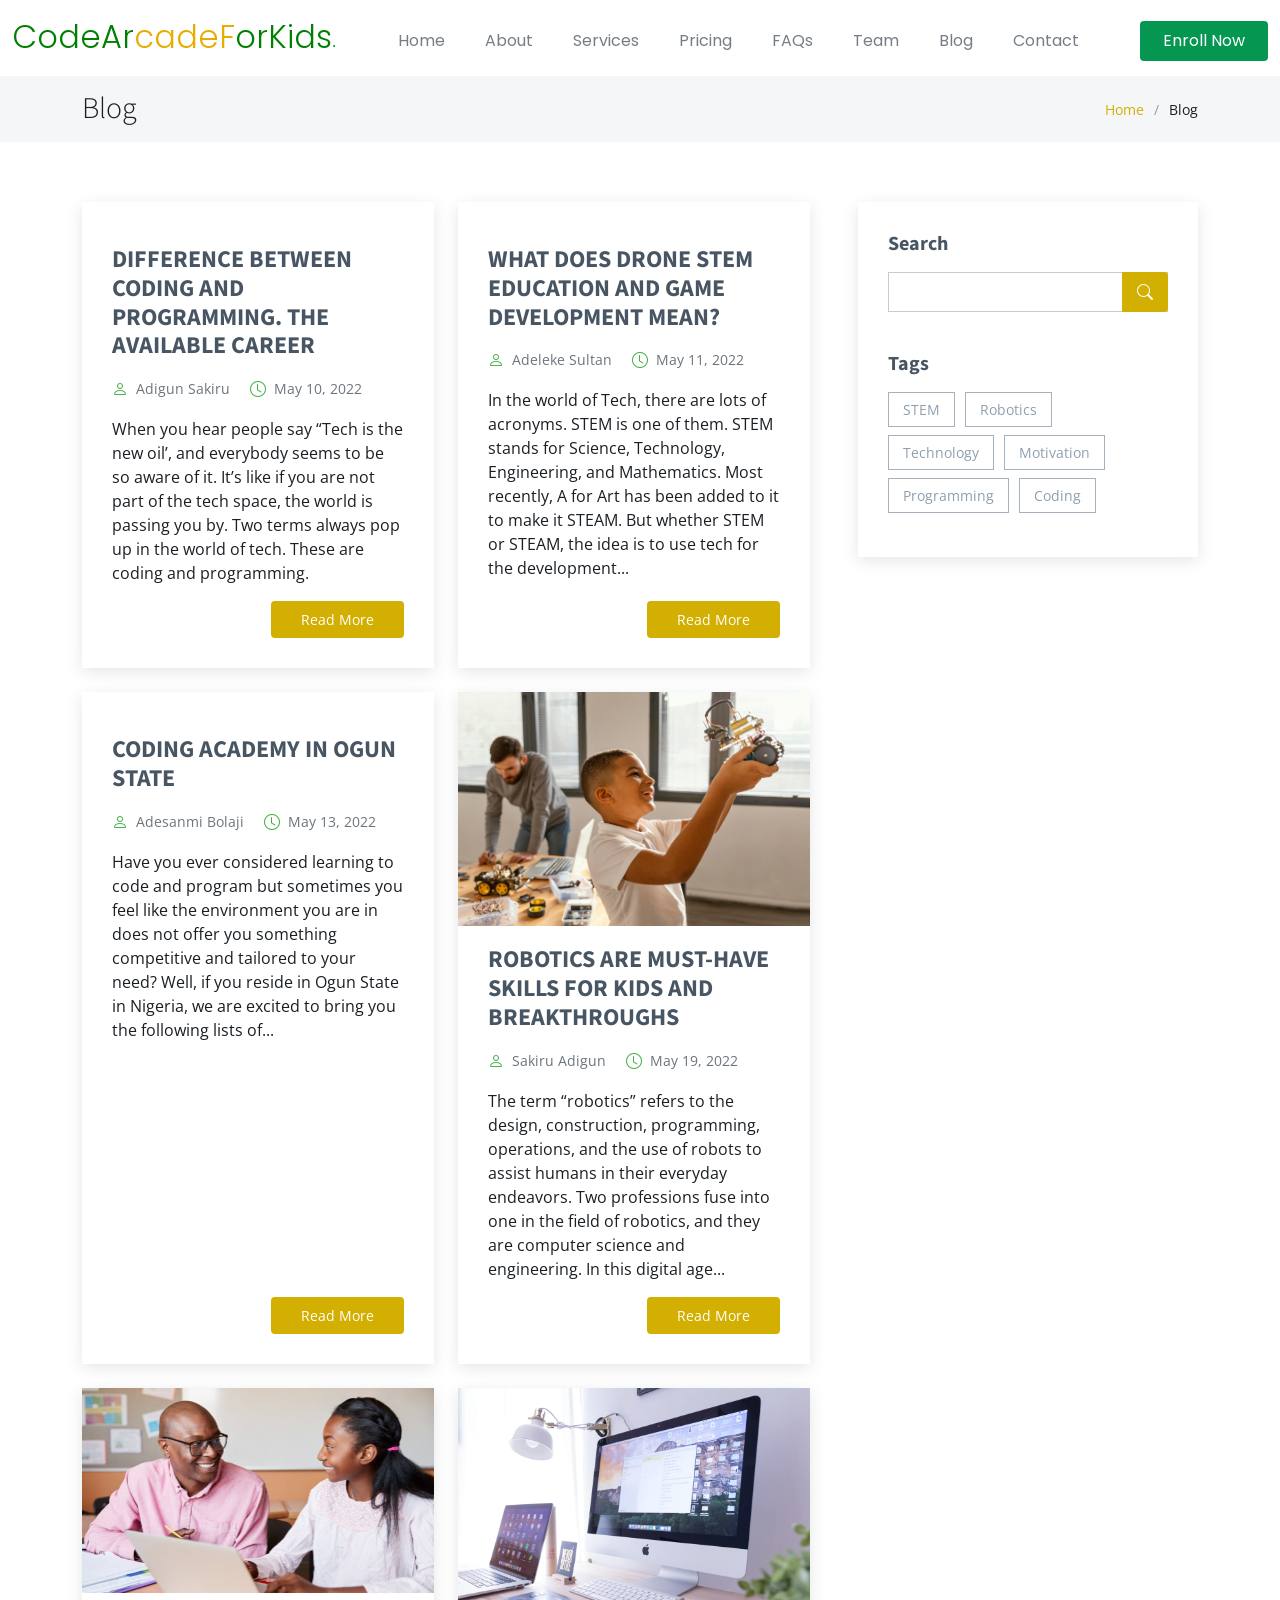
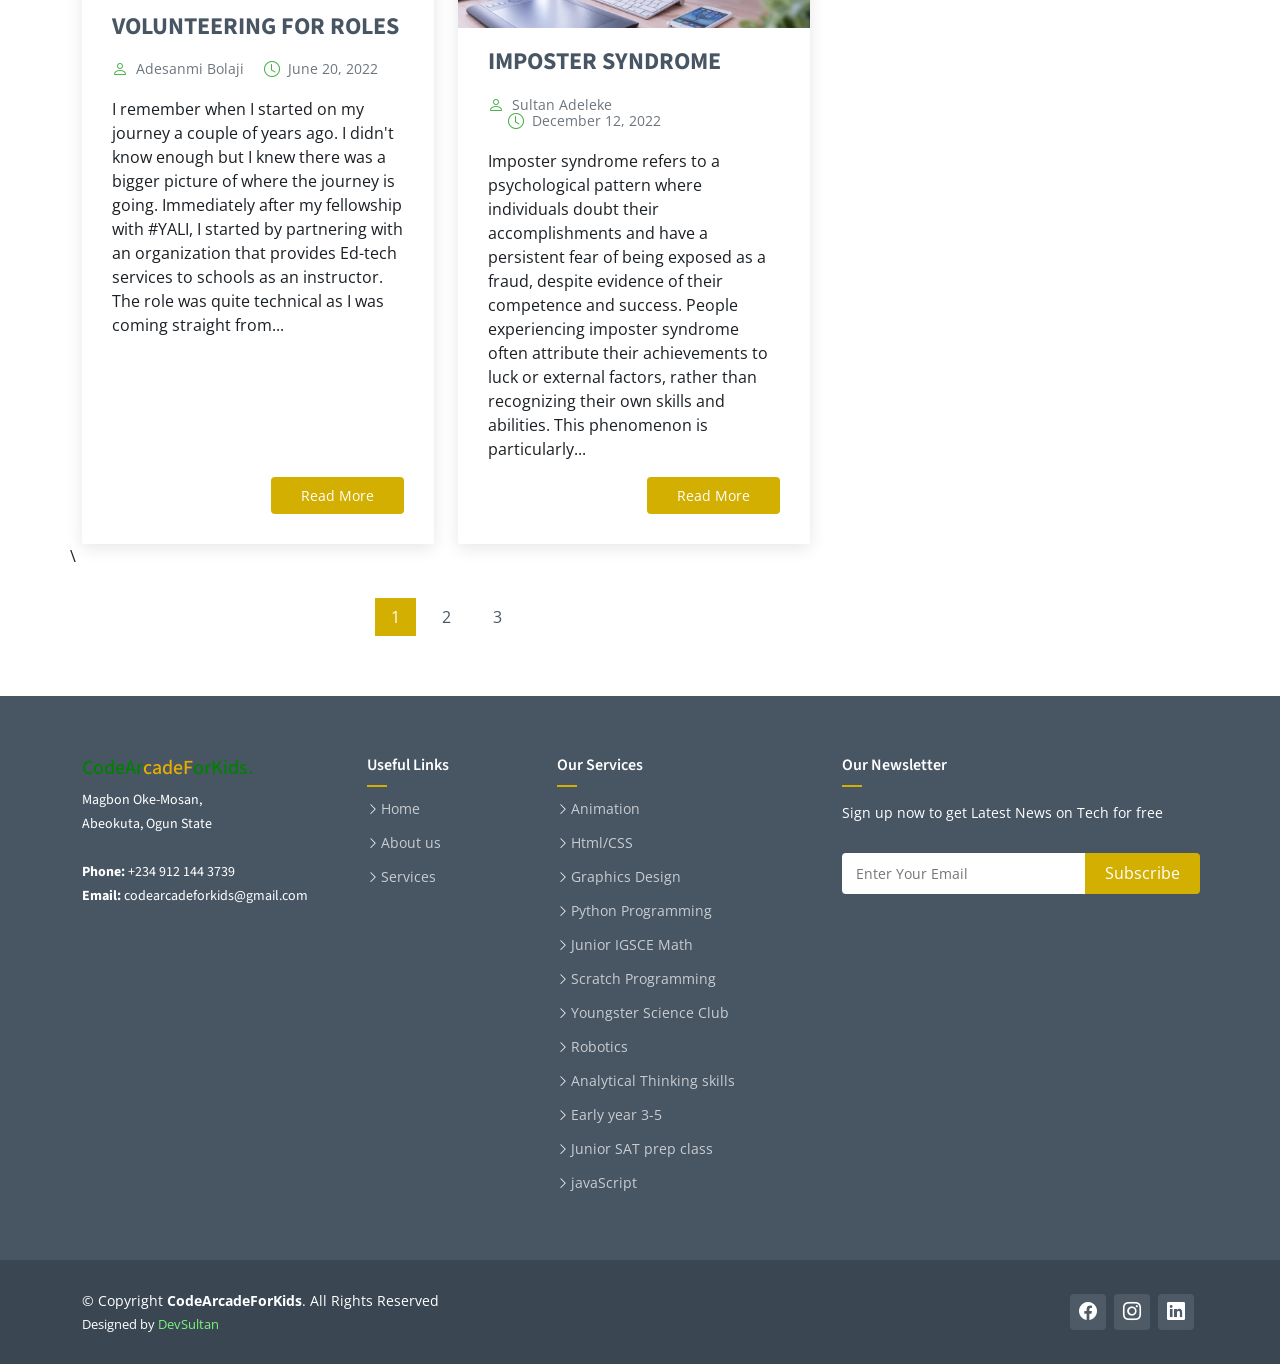
==== commit 62ff62e8: "updated content" ====
--- a/blog.html
+++ b/blog.html
@@ -45,7 +45,7 @@
       <nav id="navbar" class="navbar">
         <ul>
 
-          <li class="dropdown"><a href="index.html"><span>Home</span> <i class="bi bi-chevron-down dropdown-indicator"></i></a></li>
+          <li class="dropdown"><a href="./index.html">Home</a></li>
 
           <li><a class="nav-link scrollto" href="index.html#about">About</a></li>
           <li><a class="nav-link scrollto" href="index.html#services">Services</a></li>
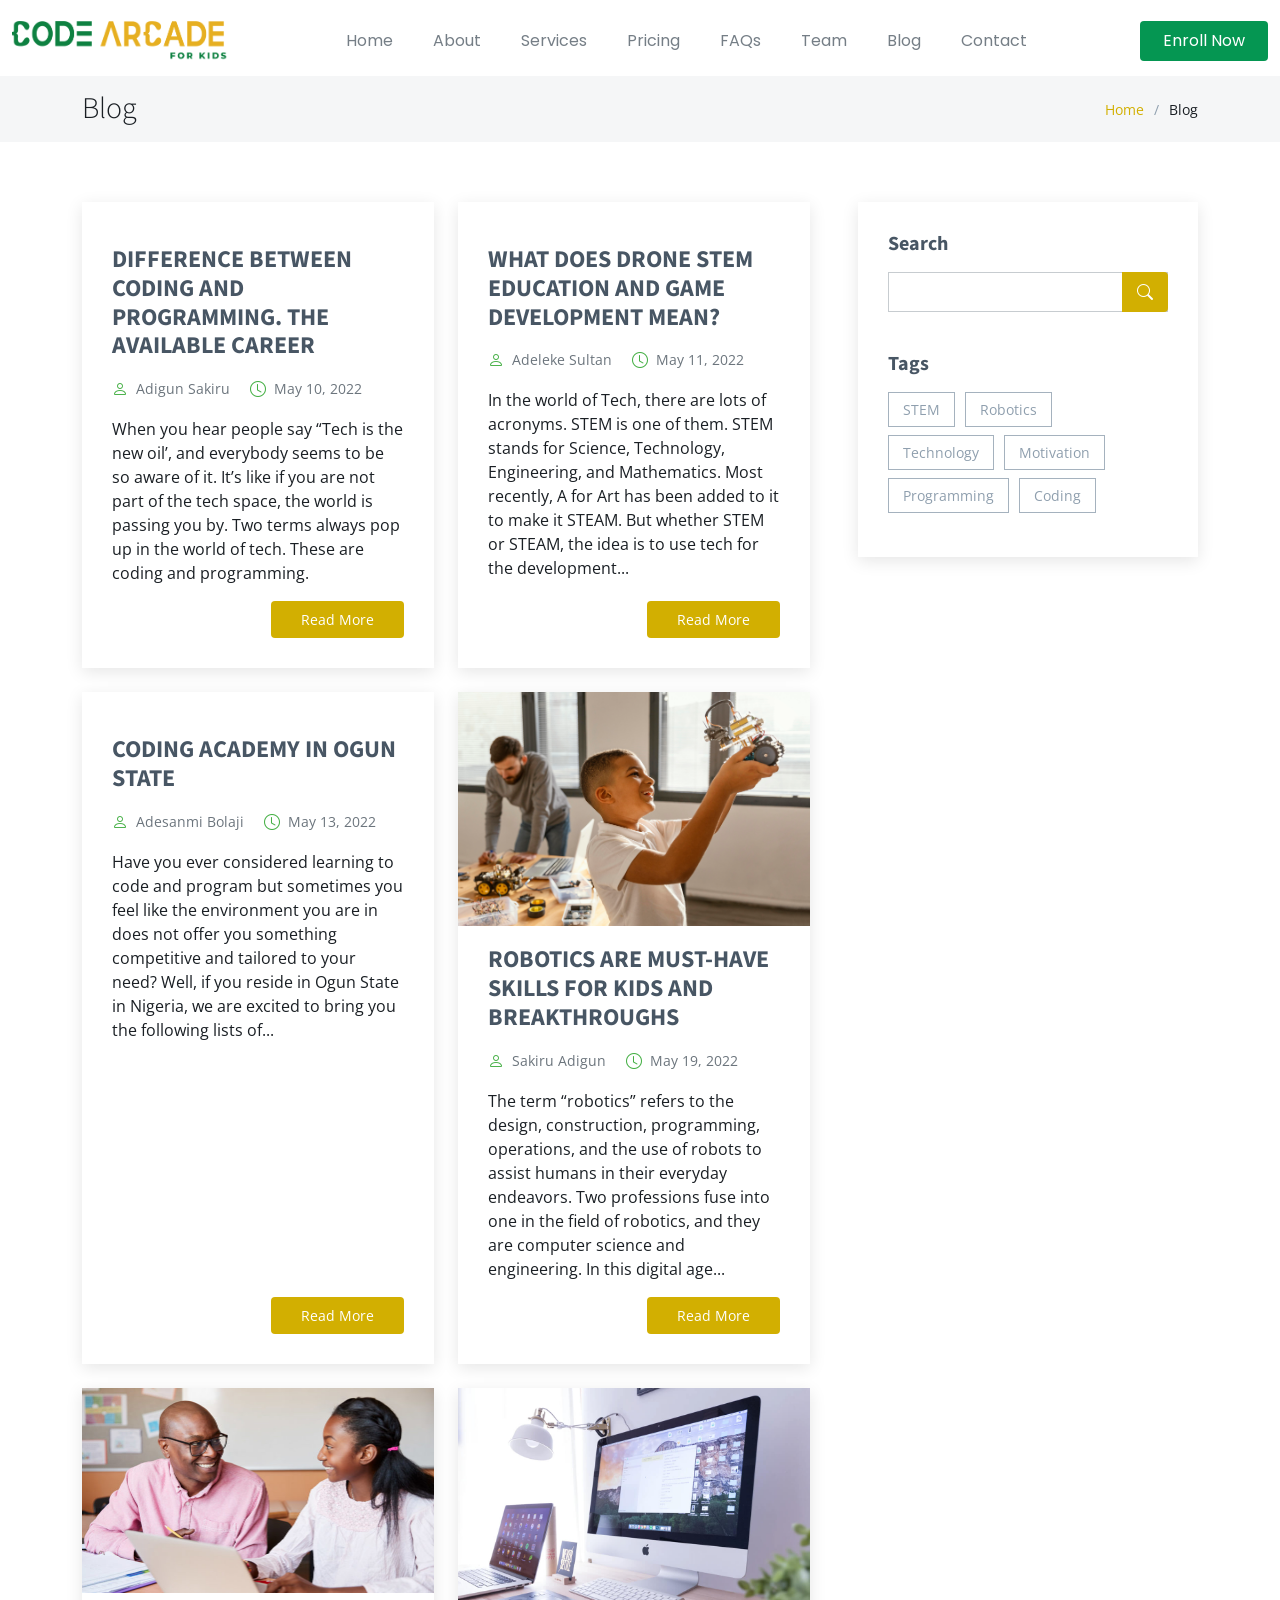
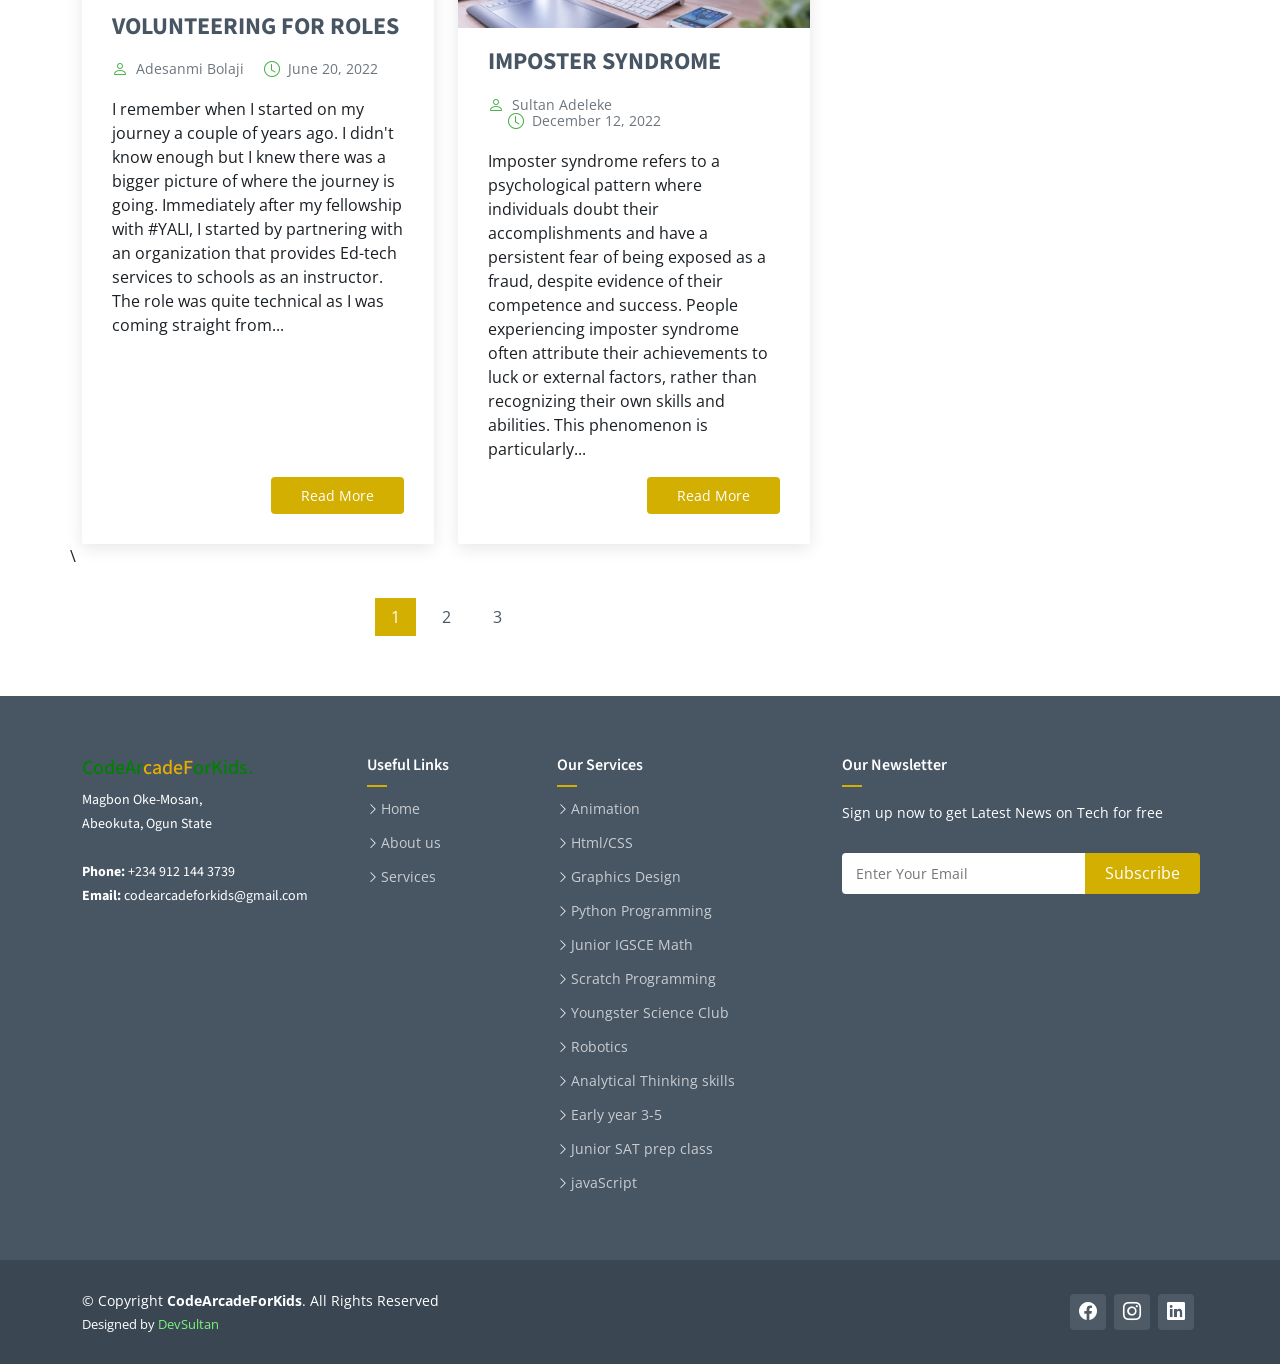
==== commit 1e110631: "updated, favicon, logo, description and keywords" ====
--- a/blog.html
+++ b/blog.html
@@ -6,12 +6,14 @@
   <meta content="width=device-width, initial-scale=1.0" name="viewport">
 
   <title>CodeArcadeForKids.</title>
-  <meta content="" name="description">
-  <meta content="" name="keywords">
+  <meta content="Code Arcade for kids is
+  an EdTech consulting company that build the capacity of young
+  people by bridging the digital skills gap, making it easy for young people to transition into a career in technology, and or successfully work in the emerging technologically driven workplace." name="description">
+  <meta content="Edtech, coding for kid, best teaching platform, number one coding school in nigeria, building kids, best edtech company" name="keywords">
 
   <!-- Favicons -->
-  <link href="assets/img/codearcade/CAK_logo2.png" rel="icon">
-  <link href="assets/img/codearcade/CAK_logo2.png" rel="apple-touch-icon">
+  <link href="./assets/img/cafk_favicon.png" rel="icon">
+  <link href="./assets/img/cafk_favicon.png" rel="apple-touch-icon">
 
   <!-- Google Fonts -->
   <link rel="preconnect" href="https://fonts.googleapis.com">
@@ -39,7 +41,7 @@
     <div class="container-fluid d-flex align-items-center justify-content-between">
 
       <a href="index.html" class="logo d-flex align-items-center scrollto me-auto me-lg-0">
-        <h1><h1 style="color: green;">CodeAr</h1><h1 style="color: #e6ad00;">cadeF</h1><h1 style="color: green;">orKids</h1><span style="color: green;">.</span></h1>
+        <img src='./assets/img/cafk_logo.png' alt='logo'>
       </a>
 
       <nav id="navbar" class="navbar">
--- a/assets/css/main.css
+++ b/assets/css/main.css
@@ -0,0 +1,3345 @@
+
+*/
+/*--------------------------------------------------------------
+# General
+--------------------------------------------------------------*/
+:root {
+  scroll-behavior: smooth;
+}
+
+a {
+  color: var(--color-links);
+  text-decoration: none;
+}
+
+a:hover {
+  color: var(--color-links-hover);
+  text-decoration: none;
+}
+
+h1,
+h2,
+h3,
+h4,
+h5,
+h6 {
+  font-family: var(--font-primary);
+}
+
+/*--------------------------------------------------------------
+# Preloader
+--------------------------------------------------------------*/
+#preloader {
+  position: fixed;
+  inset: 0;
+  z-index: 9999;
+  overflow: hidden;
+  background: var(--color-white);
+  transition: all 0.6s ease-out;
+  width: 100%;
+  height: 100vh;
+}
+em
+
+#preloader:before,
+#preloader:after {
+  content: "";
+  position: absolute;
+  border: 4px solid var(--color-primary);
+  border-radius: 50%;
+  animation: animate-preloader 2s cubic-bezier(0, 0.2, 0.8, 1) infinite;
+}
+
+#preloader:after {
+  animation-delay: -0.5s;
+}
+
+@keyframes animate-preloader {
+  0% {
+    width: 10px;
+    height: 10px;
+    top: calc(50% - 5px);
+    left: calc(50% - 5px);
+    opacity: 1;
+  }
+
+  100% {
+    width: 72px;
+    height: 72px;
+    top: calc(50% - 36px);
+    left: calc(50% - 36px);
+    opacity: 0;
+  }
+}
+
+/*--------------------------------------------------------------
+# Sections & Section Header
+--------------------------------------------------------------*/
+section {
+  padding: 60px 0;
+  overflow: hidden;
+}
+
+.section-header {
+  text-align: center;
+  padding-bottom: 40px;
+}
+
+.section-header h2 {
+  font-size: 48px;
+  font-weight: 300;
+  margin-bottom: 20px;
+  color: var(--color-secondary);
+}
+
+.section-header p {
+  margin: 0 auto;
+  color: var(--color-secondary-light);
+}
+
+@media (min-width: 1280px) {
+  .section-header p {
+    max-width: 80%;
+  }
+}
+
+/*--------------------------------------------------------------
+# Breadcrumbs
+--------------------------------------------------------------*/
+.breadcrumbs {
+  padding: 15px 0;
+  background: rgba(var(--color-secondary-rgb), 0.05);
+  min-height: 40px;
+  margin-top: 76px;
+}
+
+.breadcrumbs h2 {
+  font-size: 30px;
+  font-weight: 300;
+  margin: 0;
+}
+
+.breadcrumbs ol {
+  display: flex;
+  flex-wrap: wrap;
+  list-style: none;
+  padding: 0;
+  margin: 0;
+  font-size: 14px;
+}
+
+.breadcrumbs ol li+li {
+  padding-left: 10px;
+}
+
+.breadcrumbs ol li+li::before {
+  display: inline-block;
+  padding-right: 10px;
+  color: var(--color-secondary-light);
+  content: "/";
+}
+
+@media (max-width: 992px) {
+  .breadcrumbs .d-flex {
+    display: block !important;
+  }
+
+  .breadcrumbs h2 {
+    margin-bottom: 10px;
+    font-size: 24px;
+  }
+
+  .breadcrumbs ol {
+    display: block;
+  }
+
+  .breadcrumbs ol li {
+    display: inline-block;
+  }
+}
+
+/*--------------------------------------------------------------
+# Scroll top button
+--------------------------------------------------------------*/
+.scroll-top {
+  position: fixed;
+  visibility: hidden;
+  opacity: 0;
+  right: 15px;
+  bottom: 15px;
+  z-index: 995;
+  background: var(--color-green);
+  width: 40px;
+  height: 40px;
+  border-radius: 4px;
+  transition: all 0.4s;
+}
+
+.scroll-top i {
+  font-size: 24px;
+  color: var(--color-white);
+  line-height: 0;
+}
+
+.scroll-top:hover {
+  background: rgba(var(--color-green-rgb), 0.85);
+  color: var(--color-white);
+}
+
+.scroll-top.active {
+  visibility: visible;
+  opacity: 1;
+}
+
+/*--------------------------------------------------------------
+# Disable aos animation delay on mobile devices
+--------------------------------------------------------------*/
+@media screen and (max-width: 768px) {
+  [data-aos-delay] {
+    transition-delay: 0 !important;
+  }
+}
+
+/*--------------------------------------------------------------
+# Header
+--------------------------------------------------------------*/
+.header {
+  padding: 15px 0;
+  transition: all 0.5s;
+  z-index: 997;
+}
+
+.header.sticked {
+  background: var(--color-white);
+  box-shadow: 0px 2px 20px rgba(var(--color-secondary-rgb), 0.1);
+}
+
+.header .logo img {
+  max-height: 40px;
+  margin-right: 6px;
+}
+
+.header .logo h1 {
+  font-size: 32px;
+  font-weight: 300;
+  color: var(--color-secondary);
+  font-family: var(--font-secondary);
+}
+
+@media only screen and (max-width: 600px) and (min-width: 300px) {
+  .header > .container-fluid > .logo > img {
+    max-height: 25px;
+  } 
+}
+
+.header .logo h1 span {
+  color: var(--color-primary);
+  font-weight: 500;
+}
+
+.header .btn-getstarted,
+.header .btn-getstarted:focus {
+  font-size: 16px;
+  color: var(--color-white);
+  background: var(--color-green);
+  padding: 8px 23px;
+  border-radius: 4px;
+  transition: 0.3s;
+  font-family: var(--font-secondary);
+}
+
+.header .btn-getstarted:hover,
+.header .btn-getstarted:focus:hover {
+  color: var(--color-white);
+  background: rgba(var(--color-green-rgb), 0.85);
+}
+
+@media (max-width: 1279px) {
+
+  .header .btn-getstarted,
+  .header .btn-getstarted:focus {
+    margin-right: 50px;
+  }
+}
+
+/*--------------------------------------------------------------
+# Desktop Navigation 
+--------------------------------------------------------------*/
+@media (min-width: 1280px) {
+  .navbar {
+    padding: 0;
+    position: relative;
+  }
+
+  .navbar ul {
+    margin: 0;
+    padding: 0;
+    display: flex;
+    list-style: none;
+    align-items: center;
+  }
+
+  .navbar li {
+    position: relative;
+  }
+
+  .navbar>ul>li {
+    white-space: nowrap;
+  }
+
+  .navbar a,
+  .navbar a:focus {
+    display: flex;
+    align-items: center;
+    justify-content: space-between;
+    padding: 14px 20px;
+    font-family: var(--font-secondary);
+    font-size: 16px;
+    font-weight: 400;
+    color: rgba(var(--color-secondary-dark-rgb), 0.7);
+    white-space: nowrap;
+    transition: 0.3s;
+    position: relative;
+  }
+
+  .navbar a i,
+  .navbar a:focus i {
+    font-size: 12px;
+    line-height: 0;
+    margin-left: 5px;
+  }
+
+  .navbar>ul>li>a:before {
+    content: "";
+    position: absolute;
+    width: 100%;
+    height: 2px;
+    bottom: 0;
+    left: 0;
+    background-color: var(--color-primary);
+    visibility: hidden;
+    transition: all 0.3s ease-in-out 0s;
+    transform: scaleX(0);
+    transition: all 0.3s ease-in-out 0s;
+  }
+
+  .navbar a:hover:before,
+  .navbar li:hover>a:before,
+  .navbar .active:before {
+    visibility: visible;
+    transform: scaleX(0.7);
+  }
+
+  .navbar a:hover,
+  .navbar .active,
+  .navbar .active:focus,
+  .navbar li:hover>a {
+    color: var(--color-primary);
+  }
+
+  .navbar .dropdown a:hover:before,
+  .navbar .dropdown:hover>a:before,
+  .navbar .dropdown .active:before {
+    visibility: hidden;
+  }
+
+  .navbar .dropdown a:hover,
+  .navbar .dropdown .active,
+  .navbar .dropdown .active:focus,
+  .navbar .dropdown:hover>a {
+    color: var(--color-white);
+    background: var(--color-secondary);
+  }
+
+  .navbar .dropdown ul {
+    display: block;
+    position: absolute;
+    left: 0;
+    top: 100%;
+    margin: 0;
+    padding: 0 0 10px 0;
+    z-index: 99;
+    opacity: 0;
+    visibility: hidden;
+    background: var(--color-secondary);
+    transition: 0.3s;
+  }
+
+  .navbar .dropdown ul li {
+    min-width: 200px;
+  }
+
+  .navbar .dropdown ul a {
+    padding: 10px 20px;
+    font-size: 15px;
+    text-transform: none;
+    font-weight: 400;
+    color: rgba(var(--color-white-rgb), 0.5);
+  }
+
+  .navbar .dropdown ul a i {
+    font-size: 12px;
+  }
+
+  .navbar .dropdown ul a:hover,
+  .navbar .dropdown ul .active,
+  .navbar .dropdown ul .active:hover,
+  .navbar .dropdown ul li:hover>a {
+    color: var(--color-white);
+    background: var(--color-primary);
+  }
+
+  .navbar .dropdown:hover>ul {
+    opacity: 1;
+    visibility: visible;
+  }
+
+  .navbar .megamenu {
+    position: static;
+  }
+
+  .navbar .megamenu ul {
+    right: 0;
+    padding: 10px;
+    display: flex;
+  }
+
+  .navbar .megamenu ul li {
+    flex: 1;
+  }
+
+  .navbar .megamenu ul li a,
+  .navbar .megamenu ul li:hover>a {
+    color: rgba(var(--color-white-rgb), 0.5);
+    background: none;
+  }
+
+  .navbar .megamenu ul li a:hover,
+  .navbar .megamenu ul li .active,
+  .navbar .megamenu ul li .active:hover {
+    color: var(--color-white);
+    background: var(--color-primary);
+  }
+
+  .navbar .dropdown .dropdown ul {
+    top: 0;
+    left: calc(100% - 30px);
+    visibility: hidden;
+  }
+
+  .navbar .dropdown .dropdown:hover>ul {
+    opacity: 1;
+    top: 0;
+    left: 100%;
+    visibility: visible;
+  }
+}
+
+@media (min-width: 1280px) and (max-width: 1366px) {
+  .navbar .dropdown .dropdown ul {
+    left: -90%;
+  }
+
+  .navbar .dropdown .dropdown:hover>ul {
+    left: -100%;
+  }
+}
+
+/*--------------------------------------------------------------
+# Mobile Navigation
+--------------------------------------------------------------*/
+@media (max-width: 1279px) {
+  .navbar {
+    position: fixed;
+    top: 0;
+    left: -100%;
+    width: calc(100% - 70px);
+    bottom: 0;
+    transition: 0.3s;
+    z-index: 9997;
+  }
+
+  .navbar ul {
+    position: absolute;
+    inset: 0;
+    padding: 10px 0;
+    margin: 0;
+    background: rgba(var(--color-secondary-rgb), 0.9);
+    overflow-y: auto;
+    transition: 0.3s;
+    z-index: 9998;
+  }
+
+  .navbar a,
+  .navbar a:focus {
+    display: flex;
+    align-items: center;
+    justify-content: space-between;
+    padding: 12px 20px;
+    font-size: 16px;
+    font-weight: 500;
+    color: rgba(var(--color-white-rgb), 0.7);
+    white-space: nowrap;
+    transition: 0.3s;
+  }
+
+  .navbar a i,
+  .navbar a:focus i {
+    font-size: 12px;
+    line-height: 0;
+    margin-left: 5px;
+  }
+
+  .navbar a:hover,
+  .navbar .active,
+  .navbar .active:focus,
+  .navbar li:hover>a {
+    color: var(--color-white);
+  }
+
+  .navbar .dropdown ul,
+  .navbar .dropdown .dropdown ul {
+    position: static;
+    display: none;
+    padding: 10px 0;
+    margin: 10px 20px;
+    transition: all 0.5s ease-in-out;
+    border: 1px solid rgba(var(--color-secondary-light-rgb), 0.3);
+  }
+
+  .navbar .dropdown>.dropdown-active,
+  .navbar .dropdown .dropdown>.dropdown-active {
+    display: block;
+  }
+
+  .mobile-nav-toggle {
+    display: block !important;
+    color: var(--color-secondary);
+    font-size: 28px;
+    cursor: pointer;
+    line-height: 0;
+    transition: 0.5s;
+    position: fixed;
+    top: 20px;
+    z-index: 9999;
+    right: 20px;
+  }
+
+  .mobile-nav-toggle.bi-x {
+    color: var(--color-white);
+  }
+
+  .mobile-nav-active {
+    overflow: hidden;
+    z-index: 9995;
+    position: relative;
+  }
+
+  .mobile-nav-active .navbar {
+    left: 0;
+  }
+
+  .mobile-nav-active .navbar:before {
+    content: "";
+    position: fixed;
+    inset: 0;
+    background: rgba(var(--color-secondary-rgb), 0.8);
+    z-index: 9996;
+  }
+}
+
+/*--------------------------------------------------------------
+# Index Page
+--------------------------------------------------------------*/
+/*--------------------------------------------------------------
+# Animated Hero Section
+--------------------------------------------------------------*/
+.hero-animated {
+  width: 100%;
+  min-height: 50vh;
+  background: url("../img/hero-bg.png") center center;
+  background-size: cover;
+  position: relative;
+  padding: 120px 0 60px;
+}
+
+.hero-animated h2 {
+  margin: 0 0 10px 0;
+  font-size: 48px;
+  font-weight: 300;
+  color: var(--color-secondary);
+  font-family: var(--font-secondary);
+}
+
+.hero-animated h2 span {
+  color: var(--color-primary);
+}
+
+.hero-animated p {
+  color: rgba(var(--color-secondary-rgb), 0.8);
+  margin: 0 0 30px 0;
+  font-size: 20px;
+  font-weight: 400;
+}
+
+.hero-animated .animated {
+  margin-bottom: 60px;
+  animation: up-down 2s ease-in-out infinite alternate-reverse both;
+}
+
+@media (min-width: 992px) {
+  .hero-animated .animated {
+    max-width: 45%;
+  }
+}
+
+@media (max-width: 991px) {
+  .hero-animated .animated {
+    max-width: 60%;
+  }
+}
+
+@media (max-width: 575px) {
+  .hero-animated .animated {
+    max-width: 80%;
+  }
+}
+
+.hero-animated .btn-get-started {
+  font-size: 16px;
+  font-weight: 400;
+  display: inline-block;
+  padding: 10px 28px;
+  border-radius: 4px;
+  transition: 0.5s;
+  color: var(--color-white);
+  background: var(--color-green);
+  font-family: var(--font-secondary);
+}
+
+.hero-animated .btn-get-started:hover {
+  background: rgba(var(--color-green-rgb), 0.8);
+}
+
+.hero-animated .btn-watch-video {
+  font-size: 16px;
+  transition: 0.5s;
+  margin-left: 25px;
+  font-family: var(--font-secondary);
+  color: var(--color-secondary);
+  font-weight: 600;
+}
+
+.hero-animated .btn-watch-video i {
+  color: var(--color-primary);
+  font-size: 32px;
+  transition: 0.3s;
+  line-height: 0;
+  margin-right: 8px;
+}
+
+.hero-animated .btn-watch-video:hover {
+  color: var(--color-primary);
+}
+
+.hero-animated .btn-watch-video:hover i {
+  color: rgba(var(--color-primary-rgb), 0.8);
+}
+
+@media (max-width: 640px) {
+  .hero-animated h2 {
+    font-size: 32px;
+  }
+
+  .hero-animated p {
+    font-size: 18px;
+    margin-bottom: 30px;
+  }
+
+  .hero-animated .btn-get-started,
+  .hero-animated .btn-watch-video {
+    font-size: 14px;
+  }
+}
+
+@keyframes up-down {
+  0% {
+    transform: translateY(10px);
+  }
+
+  100% {
+    transform: translateY(-10px);
+  }
+}
+
+/*--------------------------------------------------------------
+# Carousel Hero Section
+--------------------------------------------------------------*/
+.hero {
+  width: 100%;
+  padding: 0;
+  background: var(--color-black);
+  background: url("../img/hero-bg.png") center center;
+  background-size: cover;
+  background-position: center;
+  background-repeat: no-repeat;
+  position: relative;
+  display: flex;
+  flex-direction: column;
+  justify-content: center;
+  padding: 140px 0 60px 0;
+  padding: 140px 0 60px 0;
+}
+
+@media (max-width: 640px) {
+  .hero {
+    padding: 80px 0 60px 0;
+  }
+}
+
+@media (max-width: 768px) {
+  .hero {
+    padding: 80px 0 60px 0;
+  }
+}
+
+.hero .carousel-item {
+  overflow: hidden;
+}
+
+@media (max-width: 640px) {
+  .hero .container {
+    padding: 0 5px;
+  }
+}
+
+.hero h2 {
+  color: var(--color-secondary);
+  font-family: var(--font-secondary);
+  margin-bottom: 25px;
+  font-size: 48px;
+  font-weight: 300;
+  animation: fadeInDown 1s both 0.2s;
+}
+
+.hero h2 span {
+  color: var(--color-primary);
+}
+
+@media (max-width: 768px) {
+  .hero h2 {
+    font-size: 30px;
+  }
+}
+
+.hero p {
+  color: rgba(var(--color-secondary-rgb), 0.8);
+  font-size: 20px;
+  animation: fadeInDown 1s both 0.4s;
+  font-weight: 400;
+  margin-bottom: 30px;
+}
+
+.hero .img {
+  margin-bottom: 40px;
+  animation: fadeInDownLite 1s both;
+}
+
+.hero .btn-get-started {
+  font-size: 16px;
+  font-weight: 400;
+  display: inline-block;
+  padding: 10px 28px;
+  border-radius: 4px;
+  transition: 0.5s;
+  color: var(--color-white);
+  background: var(--color-green);
+  font-family: var(--font-secondary);
+}
+
+.hero .btn-watch-video {
+  font-size: 16px;
+  transition: 0.5s;
+  margin-left: 25px;
+  font-family: var(--font-secondary);
+  color: var(--color-secondary);
+  font-weight: 600;
+}
+
+.hero .btn-watch-video i {
+  color: var(--color-primary);
+  font-size: 32px;
+  transition: 0.3s;
+  line-height: 0;
+  margin-right: 8px;
+}
+
+.hero .btn-watch-video:hover {
+  color: var(--color-primary);
+}
+
+.hero .btn-watch-video:hover i {
+  color: rgba(var(--color-primary-rgb), 0.8);
+}
+
+.hero .btn-get-started:hover {
+  background: rgba(var(--color-green-rgb), 0.8);
+}
+
+.hero .carousel-control-prev {
+  justify-content: start;
+}
+
+@media (min-width: 640px) {
+  .hero .carousel-control-prev {
+    padding-left: 15px;
+  }
+
+  .hero .btn-get-started,
+  .hero .btn-watch-video {
+    font-size: 14px;
+  }
+}
+
+@media (min-width: 320px) {
+  .hero .btn-get-started {
+    font-size: 14px;
+  }
+  .hero .btn-watch-video {
+    font-size: 14px;
+  }
+}
+
+.hero .carousel-control-next {
+  justify-content: end;
+}
+
+@media (min-width: 640px) {
+  .hero .carousel-control-next {
+    padding-right: 15px;
+  }
+}
+
+.hero .carousel-control-next-icon,
+.hero .carousel-control-prev-icon {
+  background: none;
+  font-size: 26px;
+  line-height: 0;
+  background: rgba(var(--color-secondary-rgb), 0.4);
+  color: rgba(var(--color-white-rgb), 0.98);
+  border-radius: 50px;
+  width: 54px;
+  height: 54px;
+  display: flex;
+  align-items: center;
+  justify-content: center;
+}
+
+.hero .carousel-control-next-icon {
+  padding-left: 3px;
+}
+
+.hero .carousel-control-prev-icon {
+  padding-right: 3px;
+}
+
+.hero .carousel-control-prev,
+.hero .carousel-control-next {
+  transition: 0.3s;
+}
+
+.hero .carousel-control-prev:focus,
+.hero .carousel-control-next:focus {
+  opacity: 0.5;
+}
+
+.hero .carousel-control-prev:hover,
+.hero .carousel-control-next:hover {
+  opacity: 0.9;
+}
+
+.hero .carousel-indicators li {
+  cursor: pointer;
+  background: rgba(var(--color-secondary-rgb), 0.5);
+  overflow: hidden;
+  border: 0;
+  width: 12px;
+  height: 12px;
+  border-radius: 50px;
+  opacity: 0.6;
+  transition: 0.3s;
+}
+
+.hero .carousel-indicators li.active {
+  opacity: 1;
+  background: var(--color-primary);
+}
+
+@keyframes fadeIn {
+  from {
+    opacity: 0;
+  }
+
+  to {
+    opacity: 1;
+  }
+}
+
+@keyframes fadeInUp {
+  from {
+    opacity: 0;
+    transform: translate3d(0, 100%, 0);
+  }
+
+  to {
+    opacity: 1;
+    transform: translate3d(0, 0, 0);
+  }
+}
+
+@keyframes fadeInDown {
+  from {
+    opacity: 0;
+    transform: translate3d(0, -100%, 0);
+  }
+
+  to {
+    opacity: 1;
+    transform: translate3d(0, 0, 0);
+  }
+}
+
+@keyframes fadeInDownLite {
+  from {
+    opacity: 0;
+    transform: translate3d(0, -10%, 0);
+  }
+
+  to {
+    opacity: 1;
+    transform: translate3d(0, 0, 0);
+  }
+}
+
+/*--------------------------------------------------------------
+# Fullscreen Hero Section
+--------------------------------------------------------------*/
+/* .hero-fullscreen {
+  width: 100%;
+  min-height: 100vh;
+  background: url("../img/bg-1.jpg") center center;
+  background-size: cover;
+  position: relative;
+  padding: 10px 0 60px;
+}
+
+.hero-fullscreen2 {
+  width: 100%;
+  min-height: 100vh;
+  background: url("../img/bg-2.jpg") center center;
+  background-size: cover;
+  position: relative;
+  padding: 120px 0 60px;
+}
+
+.hero-fullscreen3 {
+  width: 100%;
+  min-height: 100vh;
+  background: url("../img/bg-3.jpg") center center;
+  background-size: cover;
+  position: relative;
+  padding: 120px 0 60px;
+}
+.hero-fullscreen4 {
+  width: 100%;
+  min-height: 100vh;
+  background: url("../img/bg-4.jpg") center center;
+  background-size: cover;
+  position: relative;
+  padding: 120px 0 60px;
+}
+
+.hero-fullscreen5 {
+  width: 100%;
+  min-height: 100vh;
+  background: url("../img/bg-5.jpg") center center;
+  background-size: cover;
+  position: relative;
+  padding: 120px 0 60px;
+}
+.hero-fullscreen6 {
+  width: 100%;
+  min-height: 100vh;
+  background: url("../img/bg-6.jpg") center center;
+  background-size: cover;
+  position: relative;
+  padding: 120px 0 60px;
+}
+
+.hero-fullscreen7 {
+  width: 100%;
+  min-height: 100vh;
+  background: url("../img/bg-7.jpg") center center;
+  background-size: cover;
+  position: relative;
+  padding: 120px 0 60px;
+} */
+
+
+
+@media (max-width: 640px) {
+  .hero-fullscreen  > #hidden{
+    height: 300px;
+  }
+}
+
+@media (max-width: 640px) {
+  .hero-fullscreen7 > #hidden {
+    height: 300px;
+  }
+}
+
+@media (max-width: 640px) {
+  .hero-fullscreen6 > #hidden {
+    height: 300px;
+  }
+}
+
+@media (max-width: 640px) {
+  .hero-fullscreen5 > #hidden {
+    height: 300px;
+  }
+}
+@media (max-width: 640px) {
+  .hero-fullscreen4 > #hidden {
+    height: 300px;
+  }
+}
+@media (max-width: 640px) {
+  .hero-fullscreen3 > #hidden {
+    height: 300px;
+  }
+
+}
+@media (max-width: 640px) {
+  .hero-fullscreen2 > #hidden {
+    height: 300px;
+  }
+
+}
+/* 
+.hero-fullscreen:before {
+  content: "";
+  background: rgba(var(--color-white-rgb), 0.2);
+  position: absolute;
+  inset: 0;
+}
+
+.hero-fullscreen2:before {
+  content: "";
+  background: rgba(var(--color-white-rgb), 0.2);
+  position: absolute;
+  inset: 0;
+}
+
+.hero-fullscreen3:before {
+  content: "";
+  background: rgba(var(--color-white-rgb), 0.2);
+  position: absolute;
+  inset: 0;
+} */
+
+.hero-fullscreen h2 {
+  margin: 0 0 10px 0;
+  font-size: 48px;
+  font-weight: 300;
+  color: var(--color-secondary);
+  font-family: var(--font-secondary);
+}
+
+.hero-fullscreen h2 span {
+  color: var(--color-primary);
+}
+
+.hero-fullscreen p {
+  color: rgba(var(--color-secondary-rgb), 0.8);
+  margin: 0 0 30px 0;
+  font-size: 20px;
+  font-weight: 400;
+}
+
+.hero-fullscreen .btn-get-started {
+  font-size: 16px;
+  font-weight: 400;
+  display: inline-block;
+  padding: 10px 28px;
+  border-radius: 4px;
+  transition: 0.5s;
+  color: var(--color-white);
+  background: var(--color-green);
+  font-family: var(--font-secondary);
+}
+
+.hero-fullscreen .btn-get-started:hover {
+  background: rgba(var(--color-primary-rgb), 0.8);
+}
+
+.hero-fullscreen .btn-watch-video {
+  font-size: 16px;
+  transition: 0.5s;
+  margin-left: 25px;
+  font-family: var(--font-secondary);
+  color: var(--color-secondary);
+  font-weight: 600;
+}
+
+.hero-fullscreen .btn-watch-video i {
+  color: var(--color-primary);
+  font-size: 32px;
+  transition: 0.3s;
+  line-height: 0;
+  margin-right: 8px;
+}
+
+.hero-fullscreen .btn-watch-video:hover {
+  color: var(--color-primary);
+}
+
+.hero-fullscreen .btn-watch-video:hover i {
+  color: rgba(var(--color-primary-rgb), 0.8);
+}
+
+@media (max-width: 640px) {
+  .hero-fullscreen h2 {
+    font-size: 32px;
+  }
+
+  .hero-fullscreen p {
+    font-size: 18px;
+    margin-bottom: 30px;
+  }
+
+  .hero-fullscreen .btn-get-started,
+  .hero-fullscreen .btn-watch-video {
+    font-size: 14px;
+  }
+}
+
+@media (min-width: 330px) {
+  .hero-fullscreen .btn-get-started,
+  .hero-fullscreen .btn-watch-video {
+    font-size: 5px;
+  }
+}
+
+/*--------------------------------------------------------------
+# Static Hero Section
+--------------------------------------------------------------*/
+.hero-static {
+  width: 100%;
+  min-height: 50vh;
+  background: url("../img/hero-bg.png") center center;
+  background-size: cover;
+  position: relative;
+  padding: 120px 0 60px;
+}
+
+.hero-static h2 {
+  margin: 0 0 10px 0;
+  font-size: 48px;
+  font-weight: 300;
+  color: var(--color-secondary);
+  font-family: var(--font-secondary);
+}
+
+.hero-static h2 span {
+  color: var(--color-primary);
+}
+
+.hero-static p {
+  color: rgba(var(--color-secondary-rgb), 0.8);
+  margin: 0 0 30px 0;
+  font-size: 20px;
+  font-weight: 400;
+}
+
+.hero-static .btn-get-started {
+  font-size: 16px;
+  font-weight: 400;
+  display: inline-block;
+  padding: 10px 28px;
+  border-radius: 4px;
+  transition: 0.5s;
+  color: var(--color-white);
+  background: var(--color-primary);
+  font-family: var(--font-secondary);
+}
+
+.hero-static .btn-get-started:hover {
+  background: rgba(var(--color-primary-rgb), 0.8);
+}
+
+.hero-static .btn-watch-video {
+  font-size: 16px;
+  transition: 0.5s;
+  margin-left: 25px;
+  font-family: var(--font-secondary);
+  color: var(--color-secondary);
+  font-weight: 600;
+}
+
+.hero-static .btn-watch-video i {
+  color: var(--color-primary);
+  font-size: 32px;
+  transition: 0.3s;
+  line-height: 0;
+  margin-right: 8px;
+}
+
+.hero-static .btn-watch-video:hover {
+  color: var(--color-primary);
+}
+
+.hero-static .btn-watch-video:hover i {
+  color: rgba(var(--color-primary-rgb), 0.8);
+}
+
+@media (max-width: 640px) {
+  .hero-static h2 {
+    font-size: 32px;
+  }
+
+  .hero-static p {
+    font-size: 18px;
+    margin-bottom: 30px;
+  }
+
+  .hero-static .btn-get-started,
+  .hero-static .btn-watch-video {
+    font-size: 14px;
+  }
+}
+
+/*--------------------------------------------------------------
+# Featured Services Section
+--------------------------------------------------------------*/
+.featured-services .service-item {
+  padding: 30px;
+  transition: all ease-in-out 0.4s;
+  background: var(--color-white);
+  height: 100%;
+}
+
+.featured-services .service-item .icon {
+  margin-bottom: 10px;
+}
+
+.featured-services .service-item .icon i {
+  color: var(--color-primary);
+  font-size: 36px;
+  transition: 0.3s;
+}
+
+.featured-services .service-item h4 {
+  font-weight: 600;
+  margin-bottom: 15px;
+  font-size: 24px;
+}
+
+.featured-services .service-item h4 a {
+  color: var(--color-secondary);
+  transition: ease-in-out 0.3s;
+}
+
+.featured-services .service-item p {
+  line-height: 24px;
+  font-size: 14px;
+  margin-bottom: 0;
+}
+
+.featured-services .service-item:hover {
+  transform: translateY(-10px);
+  box-shadow: 0px 0 60px 0 rgba(var(--color-secondary-rgb), 0.1);
+}
+
+.featured-services .service-item:hover h4 a {
+  color: var(--color-primary);
+}
+
+/*--------------------------------------------------------------
+# About Section
+--------------------------------------------------------------*/
+.about .about-img {
+  position: relative;
+  margin: 60px 0 0 60px;
+}
+
+.about .about-img:before {
+  position: absolute;
+  inset: -60px 0 0 -60px;
+  z-index: -1;
+  content: "";
+  background: url("../img/about-bg.png") top left;
+  background-repeat: no-repeat;
+}
+
+@media (max-width: 575px) {
+  .about .about-img {
+    margin: 30px 0 0 30px;
+  }
+
+  .about .about-img:before {
+    inset: -30px 0 0 -30px;
+  }
+}
+
+.about h3 {
+  color: var(--color-secondary);
+  font-family: var(--font-secondary);
+  font-weight: 300;
+  font-size: 32px;
+  margin-bottom: 20px;
+}
+
+@media (max-width: 768px) {
+  .about h3 {
+    font-size: 28px;
+  }
+}
+
+.about .nav-pills {
+  border-bottom: 1px solid rgba(var(--color-secondary-rgb), 0.2);
+}
+
+.about .nav-pills li+li {
+  margin-left: 40px;
+}
+
+.about .nav-link {
+  background: none;
+  font-size: 18px;
+  font-weight: 400;
+  color: var(--color-secondary);
+  padding: 12px 0;
+  margin-bottom: -2px;
+  border-radius: 0;
+  font-family: var(--font-secondary);
+}
+
+.about .nav-link.active {
+  color: var(--color-primary);
+  background: none;
+  border-bottom: 3px solid var(--color-primary);
+}
+
+@media (max-width: 575px) {
+  .about .nav-link {
+    font-size: 16px;
+  }
+}
+
+.about .tab-content h4 {
+  font-size: 18px;
+  margin: 0;
+  font-weight: 700;
+  color: var(--color-secondary);
+}
+
+.about .tab-content i {
+  font-size: 22px;
+  line-height: 0;
+  margin-right: 8px;
+  color: var(--color-primary);
+}
+
+/*--------------------------------------------------------------
+# Clients Section
+--------------------------------------------------------------*/
+.clients {
+  padding: 0 0 60px 0;
+}
+
+.clients .swiper-slide img {
+  opacity: 0.5;
+  transition: 0.3s;
+  filter: grayscale(100);
+}
+
+.clients .swiper-slide img:hover {
+  filter: none;
+  opacity: 1;
+}
+
+/*--------------------------------------------------------------
+# Call To Action Section
+--------------------------------------------------------------*/
+.cta {
+  padding: 0;
+  margin-bottom: 60px;
+}
+
+.cta .container {
+  padding: 80px;
+  background: rgba(var(--color-secondary-rgb), 0.1);
+  border-radius: 15px;
+}
+
+@media (max-width: 992px) {
+  .cta .container {
+    padding: 60px;
+  }
+}
+
+.cta .content h3 {
+  color: var(--color-secondary);
+  font-size: 48px;
+  font-weight: 700;
+}
+
+.cta .content h3 em {
+  font-style: normal;
+  position: relative;
+}
+
+.cta .content h3 em:after {
+  content: "";
+  position: absolute;
+  left: 0;
+  right: 0;
+  bottom: 10px;
+  height: 10px;
+  background: rgba(var(--color-primary-rgb), 0.5);
+  z-index: -1;
+}
+
+.cta .content p {
+  color: var(--color-secondary);
+  font-weight: 600;
+  font-size: 18px;
+}
+
+.cta .content .cta-btn {
+  color: var(--color-white);
+  font-weight: 500;
+  font-size: 16px;
+  display: inline-block;
+  padding: 12px 40px;
+  border-radius: 5px;
+  transition: 0.5s;
+  margin-top: 10px;
+  background: rgba(var(--color-primary-dark-rgb), 0.9);
+}
+
+.cta .content .cta-btn:hover {
+  background: var(--color-primary);
+}
+
+.cta .img {
+  position: relative;
+}
+
+.cta .img:before {
+  content: "";
+  position: absolute;
+  inset: 0;
+  background: rgba(var(--color-white-rgb), 0.5);
+  border-radius: 15px;
+  transform: rotate(12deg);
+}
+
+.cta .img:after {
+  content: "";
+  position: absolute;
+  inset: 0;
+  background: rgba(var(--color-white-rgb), 0.9);
+  border-radius: 15px;
+  transform: rotate(6deg);
+}
+
+.cta .img img {
+  position: relative;
+  z-index: 3;
+  border-radius: 15px;
+}
+
+/*--------------------------------------------------------------
+# On Focus Section
+--------------------------------------------------------------*/
+.onfocus {
+  padding: 0;
+}
+
+.onfocus .video-play {
+  min-height: 400px;
+  background: linear-gradient(rgba(var(--color-black-rgb), 0.4), rgba(var(--color-black-rgb), 0.7)), url("../img/codearcade/coding_baby.jpg") center center;
+  background-size: cover;
+}
+
+.onfocus .content {
+  background: linear-gradient(rgba(var(--color-secondary-rgb), 0.5), rgba(var(--color-secondary-rgb), 0.8)), url("../img/onfocus-content-bg.jpg") center center;
+  background-size: cover;
+  color: rgba(var(--color-white-rgb), 0.8);
+  padding: 40px;
+}
+
+@media (min-width: 768px) {
+  .onfocus .content {
+    padding: 80px;
+  }
+}
+
+.onfocus .content h3 {
+  font-weight: 600;
+  font-size: 32px;
+  color: var(--color-white);
+}
+
+.onfocus .content ul {
+  list-style: none;
+  padding: 0;
+}
+
+.onfocus .content ul li {
+  padding-bottom: 10px;
+}
+
+.onfocus .content ul i {
+  font-size: 20px;
+  padding-right: 4px;
+  color: var(--color-primary);
+}
+
+.onfocus .content p:last-child {
+  margin-bottom: 0;
+}
+
+.onfocus .content .read-more {
+  font-family: var(--font-primary);
+  font-weight: 500;
+  font-size: 16px;
+  letter-spacing: 1px;
+  padding: 12px 24px;
+  border-radius: 5px;
+  transition: 0.3s;
+  display: inline-flex;
+  align-items: center;
+  justify-content: center;
+  color: var(--color-white);
+  background: var(--color-primary);
+}
+
+.onfocus .content .read-more i {
+  font-size: 18px;
+  margin-left: 5px;
+  line-height: 0;
+  transition: 0.3s;
+}
+
+.onfocus .content .read-more:hover {
+  background: rgba(var(--color-primary-rgb), 0.9);
+  padding-right: 19px;
+}
+
+.onfocus .content .read-more:hover i {
+  margin-left: 10px;
+}
+
+.onfocus .play-btn {
+  width: 94px;
+  height: 94px;
+  background: radial-gradient(var(--color-primary) 50%, rgba(var(--color-primary-rgb), 0.4) 52%);
+  border-radius: 50%;
+  display: block;
+  position: absolute;
+  left: calc(50% - 47px);
+  top: calc(50% - 47px);
+  overflow: hidden;
+}
+
+.onfocus .play-btn:before {
+  content: "";
+  position: absolute;
+  width: 120px;
+  height: 120px;
+  animation-delay: 0s;
+  animation: pulsate-btn 2s;
+  animation-direction: forwards;
+  animation-iteration-count: infinite;
+  animation-timing-function: steps;
+  opacity: 1;
+  border-radius: 50%;
+  border: 5px solid rgba(var(--color-primary-rgb), 0.7);
+  top: -15%;
+  left: -15%;
+  background: rgba(198, 16, 0, 0);
+}
+
+.onfocus .play-btn:after {
+  content: "";
+  position: absolute;
+  left: 50%;
+  top: 50%;
+  transform: translateX(-40%) translateY(-50%);
+  width: 0;
+  height: 0;
+  border-top: 10px solid transparent;
+  border-bottom: 10px solid transparent;
+  border-left: 15px solid var(--color-white);
+  z-index: 100;
+  transition: all 400ms cubic-bezier(0.55, 0.055, 0.675, 0.19);
+}
+
+.onfocus .play-btn:hover:before {
+  content: "";
+  position: absolute;
+  left: 50%;
+  top: 50%;
+  transform: translateX(-40%) translateY(-50%);
+  width: 0;
+  height: 0;
+  border: none;
+  border-top: 10px solid transparent;
+  border-bottom: 10px solid transparent;
+  border-left: 15px solid var(--color-white);
+  z-index: 200;
+  animation: none;
+  border-radius: 0;
+}
+
+.onfocus .play-btn:hover:after {
+  border-left: 15px solid var(--color-primary);
+  transform: scale(20);
+}
+
+@keyframes pulsate-btn {
+  0% {
+    transform: scale(0.6, 0.6);
+    opacity: 1;
+  }
+
+  100% {
+    transform: scale(1, 1);
+    opacity: 0;
+  }
+}
+
+/*--------------------------------------------------------------
+# Features Section
+--------------------------------------------------------------*/
+.features .nav-tabs {
+  border: 0;
+}
+
+.features .nav-link {
+  border: 0;
+  padding: 25px 20px;
+  color: var(--color-secondary);
+  box-shadow: 5px 5px 25px rgba(var(--color-secondary-rgb), 0.15);
+  border-radius: 0;
+  display: flex;
+  align-items: center;
+  justify-content: center;
+  flex-direction: column;
+  transition: 0s;
+  cursor: pointer;
+  height: 100%;
+}
+
+.features .nav-link i {
+  font-size: 32px;
+  line-height: 0;
+}
+
+.features .nav-link h4 {
+  font-size: 20px;
+  font-weight: 600;
+  margin: 10px 0 0 0;
+  color: var(--color-secondary);
+}
+
+.features .nav-link:hover {
+  color: var(--color-primary);
+}
+
+.features .nav-link.active {
+  transition: 0.3s;
+  background: var(--color-secondary) linear-gradient(rgba(var(--color-primary-rgb), 0.95), rgba(var(--color-primary-rgb), 0.6));
+  border-color: var(--color-primary);
+}
+
+.features .nav-link.active h4 {
+  color: var(--color-white);
+}
+
+.features .nav-link.active i {
+  color: var(--color-white) !important;
+}
+
+.features .tab-content {
+  margin-top: 30px;
+}
+
+.features .tab-pane.active {
+  animation: fadeIn 0.5s ease-out;
+}
+
+.features .tab-pane h3 {
+  font-weight: 600;
+  font-size: 36px;
+  color: var(--color-secondary);
+}
+
+.features .tab-pane ul {
+  list-style: none;
+  padding: 0;
+}
+
+.features .tab-pane ul li {
+  padding-bottom: 10px;
+}
+
+.features .tab-pane ul i {
+  font-size: 24px;
+  margin-right: 4px;
+  color: var(--color-primary);
+}
+
+.features .tab-pane p:last-child {
+  margin-bottom: 0;
+}
+
+@keyframes fadeIn {
+  0% {
+    opacity: 0;
+  }
+
+  100% {
+    opacity: 1;
+  }
+}
+
+/*--------------------------------------------------------------
+# Services Section
+--------------------------------------------------------------*/
+.services .img {
+  border-radius: 8px;
+  overflow: hidden;
+}
+
+.services .img img {
+  transition: 0.6s;
+}
+
+.services .details {
+  padding: 50px 30px;
+  margin: -100px 30px 0 30px;
+  transition: all ease-in-out 0.3s;
+  background: var(--color-white);
+  position: relative;
+  background: rgba(var(--color-white-rgb), 0.9);
+  text-align: center;
+  border-radius: 8px;
+  box-shadow: 0px 0 25px rgba(var(--color-black-rgb), 0.1);
+}
+
+.services .details .icon {
+  margin: 0;
+  width: 72px;
+  height: 72px;
+  background: var(--color-primary);
+  border-radius: 50px;
+  display: flex;
+  align-items: center;
+  justify-content: center;
+  margin-bottom: 20px;
+  color: var(--color-white);
+  font-size: 28px;
+  transition: ease-in-out 0.3s;
+  position: absolute;
+  top: -36px;
+  left: calc(50% - 36px);
+  border: 6px solid var(--color-white);
+}
+
+.services .details h3 {
+  color: var(--color-default);
+  font-weight: 700;
+  margin: 10px 0 15px 0;
+  font-size: 22px;
+  transition: ease-in-out 0.3s;
+}
+
+.services .details p {
+  line-height: 24px;
+  font-size: 14px;
+  margin-bottom: 0;
+}
+
+.services .service-item:hover .details h3 {
+  color: var(--color-primary);
+}
+
+.services .service-item:hover .details .icon {
+  background: var(--color-white);
+  border: 2px solid var(--color-primary);
+}
+
+.services .service-item:hover .details .icon i {
+  color: var(--color-primary);
+}
+
+.services .service-item:hover .img img {
+  transform: scale(1.2);
+}
+
+/*--------------------------------------------------------------
+# Testimonials Section
+--------------------------------------------------------------*/
+.testimonials {
+  padding: 80px 0;
+  background: url("../img/testimonials-bg.jpg") no-repeat;
+  background-position: center center;
+  background-size: cover;
+  position: relative;
+}
+
+.testimonials::before {
+  content: "";
+  position: absolute;
+  inset: 0;
+  background: rgba(var(--color-secondary-dark-rgb), 0.8);
+}
+
+.testimonials .section-header {
+  margin-bottom: 40px;
+}
+
+.testimonials .testimonials-carousel,
+.testimonials .testimonials-slider {
+  overflow: hidden;
+}
+
+.testimonials .testimonial-item {
+  text-align: center;
+  color: var(--color-white);
+}
+
+.testimonials .testimonial-item .testimonial-img {
+  width: 100px;
+  border-radius: 50%;
+  border: 6px solid rgba(var(--color-white-rgb), 0.15);
+  margin: 0 auto;
+}
+
+.testimonials .testimonial-item h3 {
+  font-size: 20px;
+  font-weight: bold;
+  margin: 10px 0 5px 0;
+  color: var(--color-white);
+}
+
+.testimonials .testimonial-item h4 {
+  font-size: 14px;
+  color: rgba(var(--color-white-rgb), 0.6);
+  margin: 0 0 15px 0;
+}
+
+.testimonials .testimonial-item .stars {
+  margin-bottom: 15px;
+}
+
+.testimonials .testimonial-item .stars i {
+  color: var(--color-yellow);
+  margin: 0 1px;
+}
+
+.testimonials .testimonial-item .quote-icon-left,
+.testimonials .testimonial-item .quote-icon-right {
+  color: rgba(var(--color-white-rgb), 0.6);
+  font-size: 26px;
+  line-height: 0;
+}
+
+.testimonials .testimonial-item .quote-icon-left {
+  display: inline-block;
+  left: -5px;
+  position: relative;
+}
+
+.testimonials .testimonial-item .quote-icon-right {
+  display: inline-block;
+  right: -5px;
+  position: relative;
+  top: 10px;
+  transform: scale(-1, -1);
+}
+
+.testimonials .testimonial-item p {
+  font-style: italic;
+  margin: 0 auto 15px auto;
+}
+
+.testimonials .swiper-pagination {
+  margin-top: 20px;
+  position: relative;
+}
+
+.testimonials .swiper-pagination .swiper-pagination-bullet {
+  width: 12px;
+  height: 12px;
+  background-color: rgba(var(--color-white-rgb), 0.4);
+  opacity: 0.5;
+}
+
+.testimonials .swiper-pagination .swiper-pagination-bullet-active {
+  background-color: var(--color-white);
+  opacity: 1;
+}
+
+@media (min-width: 992px) {
+  .testimonials .testimonial-item p {
+    width: 80%;
+  }
+}
+
+/*--------------------------------------------------------------
+# Pricing Section
+--------------------------------------------------------------*/
+.pricing {
+  background: rgba(var(--color-secondary-rgb), 0.04);
+}
+
+.pricing .pricing-item {
+  padding: 60px 40px;
+  box-shadow: 0 3px 20px -2px rgba(var(--color-gray-rgb), 0.15);
+  background: var(--color-white);
+  height: 100%;
+  display: flex;
+  flex-direction: column;
+  border: 4px solid var(--color-white);
+  border-radius: 10px;
+  overflow: hidden;
+}
+
+.pricing .pricing-header {
+  background: linear-gradient(rgba(var(--color-secondary-rgb), 0.9), rgba(var(--color-secondary-rgb), 0.9)), url("../img/pricing-bg.jpg") center center;
+  background-size: cover;
+  text-align: center;
+  padding: 40px;
+  margin: -60px -40px 0;
+}
+
+.pricing h3 {
+  font-weight: 600;
+  margin-bottom: 5px;
+  font-size: 36px;
+  color: var(--color-white);
+}
+
+.pricing h4 {
+  font-size: 48px;
+  color: var(--color-white);
+  font-weight: 400;
+  font-family: var(--font-primary);
+  margin-bottom: 0;
+}
+
+.pricing h4 sup {
+  font-size: 28px;
+}
+
+.pricing h4 span {
+  color: rgba(var(--color-white-rgb), 0.6);
+  font-size: 24px;
+}
+
+.pricing ul {
+  padding: 30px 0;
+  list-style: none;
+  color: var(--color-gray);
+  text-align: left;
+  line-height: 20px;
+}
+
+.pricing ul li {
+  padding: 10px 0;
+  display: flex;
+  align-items: center;
+}
+
+.pricing ul i {
+  color: var(--color-primary);
+  font-size: 36px;
+  padding-right: 3px;
+  line-height: 0;
+}
+
+.pricing ul .na {
+  color: rgba(var(--color-gray-rgb), 0.5);
+}
+
+.pricing ul .na i {
+  color: rgba(var(--color-gray-rgb), 0.5);
+  font-size: 24px;
+  padding-left: 4px;
+}
+
+.pricing ul .na span {
+  text-decoration: line-through;
+}
+
+.pricing .buy-btn {
+  display: inline-block;
+  padding: 12px 40px;
+  border-radius: 6px;
+  color: var(--color-primary);
+  transition: none;
+  font-size: 16px;
+  font-weight: 700;
+  transition: 0.3s;
+  border: 1px solid var(--color-primary);
+}
+
+.pricing .buy-btn:hover {
+  background: var(--color-primary);
+  color: var(--color-white);
+}
+
+.pricing .featured {
+  border-color: var(--color-primary);
+}
+
+.pricing .featured .pricing-header {
+  background: linear-gradient(rgba(var(--color-primary-rgb), 0.9), rgba(var(--color-primary-rgb), 0.9)), url("../img/pricing-bg.jpg") center center;
+}
+
+.pricing .featured .buy-btn {
+  background: var(--color-primary);
+  color: var(--color-white);
+}
+
+/*--------------------------------------------------------------
+# F.A.Q Section
+--------------------------------------------------------------*/
+@media (max-width: 991px) {
+  .faq {
+    padding: 0;
+  }
+}
+
+.faq .content h3 {
+  font-weight: 400;
+  font-size: 34px;
+  color: var(--color-secondary);
+}
+
+.faq .content h4 {
+  font-size: 20px;
+  font-weight: 700;
+  margin-top: 5px;
+}
+
+.faq .content p {
+  font-size: 15px;
+  color: var(--color-gray);
+}
+
+.faq .img {
+  background-size: cover;
+  background-repeat: no-repeat;
+  background-position: center center;
+  min-height: 400px;
+}
+
+.faq .accordion-item {
+  border: 0;
+  margin-top: 15px;
+  box-shadow: 0px 5px 25px 0px rgba(var(--color-black-rgb), 0.06);
+}
+
+.faq .accordion-collapse {
+  border: 0;
+}
+
+.faq .accordion-button {
+  padding: 15px 40px 20px 60px;
+  font-weight: 600;
+  border: 0;
+  font-size: 18px;
+  color: var(--color-default);
+  text-align: left;
+  background: var(--color-white);
+  box-shadow: none;
+  border-radius: 5px;
+}
+
+.faq .accordion-button:not(.collapsed) {
+  color: var(--color-primary);
+  border-bottom: 0;
+  box-shadow: none;
+}
+
+.faq .question-icon {
+  position: absolute;
+  top: 14px;
+  left: 25px;
+  font-size: 20px;
+  color: var(--color-primary);
+}
+
+.faq .accordion-button:after {
+  position: absolute;
+  right: 15px;
+  top: 15px;
+  color: var(--color-primary);
+}
+
+.faq .accordion-body {
+  padding: 0 30px 25px 60px;
+  border: 0;
+  border-radius: 5px;
+  background: var(--color-white);
+  box-shadow: none;
+}
+
+/*--------------------------------------------------------------
+# Portfolio Section
+--------------------------------------------------------------*/
+.portfolio .portfolio-flters {
+  padding: 0;
+  margin: 0 auto 30px auto;
+  list-style: none;
+  text-align: center;
+}
+
+.portfolio .portfolio-flters li {
+  cursor: pointer;
+  display: inline-block;
+  padding: 0;
+  font-size: 18px;
+  font-weight: 300;
+  margin: 0 10px;
+  line-height: 1;
+  margin-bottom: 5px;
+  transition: all 0.3s ease-in-out;
+}
+
+.portfolio .portfolio-flters li:hover,
+.portfolio .portfolio-flters li.filter-active {
+  color: var(--color-primary);
+}
+
+.portfolio .portfolio-flters li:first-child {
+  margin-left: 0;
+}
+
+.portfolio .portfolio-flters li:last-child {
+  margin-right: 0;
+}
+
+@media (max-width: 575px) {
+  .portfolio .portfolio-flters li {
+    font-size: 14px;
+    margin: 0 5px;
+  }
+}
+
+.portfolio .portfolio-item {
+  position: relative;
+  border: 1px solid var(--color-white);
+  overflow: hidden;
+  z-index: 1;
+}
+
+.portfolio .portfolio-item img {
+  transition: all 0.3s;
+}
+
+.portfolio .portfolio-item:before {
+  content: "";
+  inset: 0;
+  position: absolute;
+  background: rgba(var(--color-secondary-rgb), 0.8);
+  z-index: 2;
+  transition: 0.5s;
+  visibility: hidden;
+  opacity: 0;
+}
+
+.portfolio .portfolio-item .portfolio-info {
+  opacity: 0;
+  position: absolute;
+  inset: auto 40px 40px 40px;
+  z-index: 3;
+  transition: all ease-in-out 0.3s;
+  padding: 20px;
+}
+
+.portfolio .portfolio-item .portfolio-info h4 {
+  font-size: 18px;
+  font-weight: 600;
+  color: var(--color-white);
+  padding-right: 50px;
+}
+
+.portfolio .portfolio-item .portfolio-info .preview-link,
+.portfolio .portfolio-item .portfolio-info .details-link {
+  position: absolute;
+  right: 50px;
+  font-size: 24px;
+  top: calc(50% - 14px);
+  color: rgba(var(--color-white-rgb), 0.7);
+  transition: 0.3s;
+  line-height: 0;
+}
+
+.portfolio .portfolio-item .portfolio-info .preview-link:hover,
+.portfolio .portfolio-item .portfolio-info .details-link:hover {
+  color: var(--color-white);
+}
+
+.portfolio .portfolio-item .portfolio-info .details-link {
+  right: 14px;
+  font-size: 28px;
+}
+
+.portfolio .portfolio-item:hover:before {
+  visibility: visible;
+  opacity: 1;
+}
+
+.portfolio .portfolio-item:hover img {
+  transform: scale(1.2);
+}
+
+.portfolio .portfolio-item:hover .portfolio-info {
+  opacity: 1;
+  inset: auto 10px 0 10px;
+}
+
+/*--------------------------------------------------------------
+# Team Section
+--------------------------------------------------------------*/
+.team .team-member .member-img {
+  border-radius: 8px;
+  overflow: hidden;
+}
+
+.team .team-member .social {
+  position: absolute;
+  left: 0;
+  top: -18px;
+  right: 0;
+  opacity: 0;
+  transition: ease-in-out 0.3s;
+  display: flex;
+  align-items: center;
+  justify-content: center;
+}
+
+.team .team-member .social a {
+  transition: color 0.3s;
+  color: var(--color-white);
+  background: var(--color-primary);
+  margin: 0 5px;
+  display: inline-flex;
+  align-items: center;
+  justify-content: center;
+  width: 36px;
+  height: 36px;
+  border-radius: 50%;
+  transition: 0.3s;
+}
+
+.team .team-member .social a i {
+  line-height: 0;
+  font-size: 16px;
+}
+
+.team .team-member .social a:hover {
+  background: var(--color-primary-light);
+}
+
+.team .team-member .social i {
+  font-size: 18px;
+  margin: 0 2px;
+}
+
+.team .team-member .member-info {
+  padding: 30px 15px;
+  text-align: center;
+  box-shadow: 0px 2px 15px rgba(var(--color-black-rgb), 0.1);
+  background: var(--color-white);
+  margin: -50px 20px 0 20px;
+  position: relative;
+  border-radius: 8px;
+}
+
+.team .team-member .member-info h4 {
+  font-weight: 400;
+  margin-bottom: 5px;
+  font-size: 24px;
+  color: var(--color-secondary);
+}
+
+.team .team-member .member-info span {
+  display: block;
+  font-size: 16px;
+  font-weight: 400;
+  color: var(--color-gray);
+}
+
+.team .team-member .member-info p {
+  font-style: italic;
+  font-size: 14px;
+  line-height: 26px;
+  color: var(--color-gray);
+}
+
+.team .team-member:hover .social {
+  opacity: 1;
+}
+
+/*--------------------------------------------------------------
+# Recent Blog Posts
+--------------------------------------------------------------*/
+.recent-blog-posts .post-box {
+  transition: 0.3s;
+  height: 100%;
+  overflow: hidden;
+  position: relative;
+  display: flex;
+  flex-direction: column;
+}
+
+.recent-blog-posts .post-box .post-img {
+  overflow: hidden;
+  position: relative;
+  border-radius: 10px;
+}
+
+.recent-blog-posts .post-box .post-img img {
+  transition: 0.5s;
+}
+
+.recent-blog-posts .post-box .meta {
+  margin-top: 15px;
+}
+
+.recent-blog-posts .post-box .meta .post-date {
+  font-size: 15px;
+  font-weight: 400;
+  color: var(--color-primary);
+}
+
+.recent-blog-posts .post-box .meta .post-author {
+  font-size: 15px;
+  font-weight: 400;
+  color: var(--color-secondary);
+}
+
+.recent-blog-posts .post-box .post-title {
+  font-size: 24px;
+  color: var(--color-secondary);
+  font-weight: 700;
+  margin: 15px 0 0 0;
+  position: relative;
+  transition: 0.3s;
+}
+
+.recent-blog-posts .post-box p {
+  margin: 15px 0 0 0;
+  color: rgba(var(--color-secondary-dark-rgb), 0.7);
+}
+
+.recent-blog-posts .post-box .readmore {
+  display: flex;
+  align-items: center;
+  font-weight: 600;
+  line-height: 1;
+  transition: 0.3s;
+  margin-top: 15px;
+}
+
+.recent-blog-posts .post-box .readmore i {
+  line-height: 0;
+  margin-left: 4px;
+  font-size: 18px;
+}
+
+.recent-blog-posts .post-box:hover .post-title {
+  color: var(--color-primary);
+}
+
+.recent-blog-posts .post-box:hover .post-img img {
+  transform: scale(1.1);
+}
+
+/*--------------------------------------------------------------
+# Contact Section
+--------------------------------------------------------------*/
+.contact .map {
+  margin-bottom: 40px;
+}
+
+.contact .map iframe {
+  border: 0;
+  width: 100%;
+  height: 400px;
+}
+
+.contact .info {
+  padding: 40px;
+  box-shadow: 0px 2px 15px rgba(var(--color-black-rgb), 0.1);
+  overflow: hidden;
+}
+
+.contact .info h3 {
+  font-weight: 600;
+  font-size: 24px;
+}
+
+.contact .info p {
+  color: var(--color-secondary-light);
+  margin-bottom: 30px;
+  font-size: 15px;
+}
+
+.contact .info-item+.info-item {
+  padding-top: 20px;
+  margin-top: 20px;
+  border-top: 1px solid rgba(var(--color-secondary-rgb), 0.15);
+}
+
+.contact .info-item i {
+  font-size: 24px;
+  color: var(--color-primary);
+  transition: all 0.3s ease-in-out;
+  margin-right: 20px;
+}
+
+.contact .info-item h4 {
+  padding: 0;
+  font-size: 18px;
+  font-weight: 600;
+  margin-bottom: 5px;
+  color: var(--color-secondary);
+}
+
+.contact .info-item p {
+  padding: 0;
+  margin-bottom: 0;
+  font-size: 14px;
+  color: var(--color-secondary-light);
+}
+
+.contact .php-email-form {
+  width: 100%;
+  background: var(--color-white);
+}
+
+.contact .php-email-form .form-group {
+  padding-bottom: 8px;
+}
+
+.contact .php-email-form .error-message {
+  display: none;
+  color: var(--color-white);
+  background: var(--color-red);
+  text-align: left;
+  padding: 15px;
+  font-weight: 600;
+}
+
+.contact .php-email-form .error-message br+br {
+  margin-top: 25px;
+}
+
+.contact .php-email-form .sent-message {
+  display: none;
+  color: var(--color-white);
+  background: var(--color-green);
+  text-align: center;
+  padding: 15px;
+  font-weight: 600;
+}
+
+.contact .php-email-form .loading {
+  display: none;
+  background: var(--color-white);
+  text-align: center;
+  padding: 15px;
+}
+
+.contact .php-email-form .loading:before {
+  content: "";
+  display: inline-block;
+  border-radius: 50%;
+  width: 24px;
+  height: 24px;
+  margin: 0 10px -6px 0;
+  border: 3px solid var(--color-green);
+  border-top-color: var(--color-white);
+  animation: animate-loading 1s linear infinite;
+}
+
+.contact .php-email-form input[type=text],
+.contact .php-email-form input[type=email],
+.contact .php-email-form textarea {
+  border-radius: 0px;
+  box-shadow: none;
+  font-size: 14px;
+}
+
+.contact .php-email-form input[type=text]:focus,
+.contact .php-email-form input[type=email]:focus,
+.contact .php-email-form textarea:focus {
+  border-color: var(--color-secondary-light);
+}
+
+.contact .php-email-form input[type=text],
+.contact .php-email-form input[type=email] {
+  height: 48px;
+  padding: 10px 15px;
+}
+
+.contact .php-email-form textarea {
+  padding: 10px 12px;
+  height: 290px;
+}
+
+.contact .php-email-form button[type=submit] {
+  background: var(--color-primary);
+  border: 0;
+  padding: 13px 50px;
+  color: var(--color-white);
+  transition: 0.4s;
+  border-radius: 0;
+}
+
+.contact .php-email-form button[type=submit]:hover {
+  background: rgba(var(--color-primary-rgb), 0.85);
+}
+
+@keyframes animate-loading {
+  0% {
+    transform: rotate(0deg);
+  }
+
+  100% {
+    transform: rotate(360deg);
+  }
+}
+
+/*--------------------------------------------------------------
+# Portfolio Details
+--------------------------------------------------------------*/
+.portfolio-details {
+  padding-top: 40px;
+}
+
+.portfolio-details .portfolio-details-slider img {
+  width: 100%;
+}
+
+.portfolio-details .portfolio-details-slider .swiper-pagination {
+  margin-top: 20px;
+  position: relative;
+}
+
+.portfolio-details .portfolio-details-slider .swiper-pagination .swiper-pagination-bullet {
+  width: 12px;
+  height: 12px;
+  background-color: var(--color-white);
+  opacity: 1;
+  border: 1px solid var(--color-primary);
+}
+
+.portfolio-details .portfolio-details-slider .swiper-pagination .swiper-pagination-bullet-active {
+  background-color: var(--color-primary);
+}
+
+.portfolio-details .portfolio-info {
+  padding: 30px;
+  box-shadow: 0px 0 30px rgba(var(--color-secondary-rgb), 0.15);
+}
+
+.portfolio-details .portfolio-info h3 {
+  font-size: 22px;
+  font-weight: 700;
+  margin-bottom: 20px;
+  padding-bottom: 20px;
+  border-bottom: 1px solid var(--color-secondary-light);
+}
+
+.portfolio-details .portfolio-info ul {
+  list-style: none;
+  padding: 0;
+  font-size: 15px;
+}
+
+.portfolio-details .portfolio-info ul li+li {
+  margin-top: 10px;
+}
+
+.portfolio-details .portfolio-description {
+  padding-top: 30px;
+}
+
+.portfolio-details .portfolio-description h2 {
+  font-size: 26px;
+  font-weight: 700;
+  margin-bottom: 20px;
+}
+
+.portfolio-details .portfolio-description p {
+  padding: 0;
+}
+
+/*--------------------------------------------------------------
+# Blog Stylings
+--------------------------------------------------------------*/
+/*--------------------------------------------------------------
+# Blog Home Posts List
+--------------------------------------------------------------*/
+.blog .posts-list article {
+  box-shadow: 0 4px 16px rgba(var(--color-black-rgb), 0.1);
+  padding: 30px;
+  height: 100%;
+}
+
+.blog .posts-list article+article {
+  margin-top: 60px;
+}
+
+.blog .posts-list .post-img {
+  max-height: 240px;
+  margin: -30px -30px 0 -30px;
+  overflow: hidden;
+}
+
+.blog .posts-list .title {
+  font-size: 24px;
+  font-weight: 700;
+  padding: 0;
+  margin: 20px 0 0 0;
+}
+
+.blog .posts-list .title a {
+  color: var(--color-secondary);
+  transition: 0.3s;
+}
+
+.blog .posts-list .title a:hover {
+  color: var(--color-primary);
+}
+
+.blog .posts-list .meta-top {
+  margin-top: 20px;
+  color: var(--color-gray);
+}
+
+.blog .posts-list .meta-top ul {
+  display: flex;
+  flex-wrap: wrap;
+  list-style: none;
+  align-items: center;
+  padding: 0;
+  margin: 0;
+}
+
+.blog .posts-list .meta-top ul li+li {
+  padding-left: 20px;
+}
+
+.blog .posts-list .meta-top i {
+  font-size: 16px;
+  margin-right: 8px;
+  line-height: 0;
+  color: rgba(var(--color-primary-rgb), 0.8);
+}
+
+.blog .posts-list .meta-top a {
+  color: var(--color-gray);
+  font-size: 14px;
+  display: inline-block;
+  line-height: 1;
+}
+
+.blog .posts-list .content {
+  margin-top: 20px;
+}
+
+.blog .posts-list .read-more a {
+  display: inline-block;
+  background: var(--color-primary);
+  color: var(--color-white);
+  padding: 8px 30px;
+  transition: 0.3s;
+  font-size: 14px;
+  border-radius: 4px;
+}
+
+.blog .posts-list .read-more a:hover {
+  background: rgba(var(--color-primary-rgb), 0.8);
+}
+
+/*--------------------------------------------------------------
+# Blog Details Page
+--------------------------------------------------------------*/
+.blog .blog-details {
+  box-shadow: 0 4px 16px rgba(var(--color-black-rgb), 0.1);
+  padding: 30px;
+}
+
+.blog .blog-details .post-img {
+  margin: -30px -30px 20px -30px;
+  overflow: hidden;
+}
+
+.blog .blog-details .title {
+  font-size: 28px;
+  font-weight: 700;
+  padding: 0;
+  margin: 20px 0 0 0;
+  color: var(--color-secondary);
+}
+
+.blog .blog-details .content {
+  margin-top: 20px;
+}
+
+.blog .blog-details .content h3 {
+  font-size: 22px;
+  margin-top: 30px;
+  font-weight: bold;
+}
+
+.blog .blog-details .content blockquote {
+  overflow: hidden;
+  background-color: rgba(var(--color-secondary-rgb), 0.06);
+  padding: 60px;
+  position: relative;
+  text-align: center;
+  margin: 20px 0;
+}
+
+.blog .blog-details .content blockquote p {
+  color: var(--color-default);
+  line-height: 1.6;
+  margin-bottom: 0;
+  font-style: italic;
+  font-weight: 500;
+  font-size: 22px;
+}
+
+.blog .blog-details .content blockquote:after {
+  content: "";
+  position: absolute;
+  left: 0;
+  top: 0;
+  bottom: 0;
+  width: 3px;
+  background-color: var(--color-secondary);
+  margin-top: 20px;
+  margin-bottom: 20px;
+}
+
+.blog .blog-details .meta-top {
+  margin-top: 20px;
+  color: var(--color-gray);
+}
+
+.blog .blog-details .meta-top ul {
+  display: flex;
+  flex-wrap: wrap;
+  list-style: none;
+  align-items: center;
+  padding: 0;
+  margin: 0;
+}
+
+.blog .blog-details .meta-top ul li+li {
+  padding-left: 20px;
+}
+
+.blog .blog-details .meta-top i {
+  font-size: 16px;
+  margin-right: 8px;
+  line-height: 0;
+  color: rgba(var(--color-primary-rgb), 0.8);
+}
+
+.blog .blog-details .meta-top a {
+  color: var(--color-gray);
+  font-size: 14px;
+  display: inline-block;
+  line-height: 1;
+}
+
+.blog .blog-details .meta-bottom {
+  padding-top: 10px;
+  border-top: 1px solid rgba(var(--color-secondary-rgb), 0.15);
+}
+
+.blog .blog-details .meta-bottom i {
+  color: var(--color-secondary-light);
+  display: inline;
+}
+
+.blog .blog-details .meta-bottom a {
+  color: rgba(var(--color-secondary-rgb), 0.8);
+  transition: 0.3s;
+}
+
+.blog .blog-details .meta-bottom a:hover {
+  color: var(--color-primary);
+}
+
+.blog .blog-details .meta-bottom .cats {
+  list-style: none;
+  display: inline;
+  padding: 0 20px 0 0;
+  font-size: 14px;
+}
+
+.blog .blog-details .meta-bottom .cats li {
+  display: inline-block;
+}
+
+.blog .blog-details .meta-bottom .tags {
+  list-style: none;
+  display: inline;
+  padding: 0;
+  font-size: 14px;
+}
+
+.blog .blog-details .meta-bottom .tags li {
+  display: inline-block;
+}
+
+.blog .blog-details .meta-bottom .tags li+li::before {
+  padding-right: 6px;
+  color: var(--color-default);
+  content: ",";
+}
+
+.blog .blog-details .meta-bottom .share {
+  font-size: 16px;
+}
+
+.blog .blog-details .meta-bottom .share i {
+  padding-left: 5px;
+}
+
+.blog .post-author {
+  padding: 20px;
+  margin-top: 30px;
+  box-shadow: 0 4px 16px rgba(var(--color-black-rgb), 0.1);
+}
+
+.blog .post-author img {
+  max-width: 120px;
+  margin-right: 20px;
+}
+
+.blog .post-author h4 {
+  font-weight: 600;
+  font-size: 22px;
+  margin-bottom: 0px;
+  padding: 0;
+  color: var(--color-secondary);
+}
+
+.blog .post-author .social-links {
+  margin: 0 10px 10px 0;
+}
+
+.blog .post-author .social-links a {
+  color: rgba(var(--color-secondary-rgb), 0.5);
+  margin-right: 5px;
+}
+
+.blog .post-author p {
+  font-style: italic;
+  color: rgba(var(--color-gray-rgb), 0.8);
+  margin-bottom: 0;
+}
+
+/*--------------------------------------------------------------
+# Blog Sidebar
+--------------------------------------------------------------*/
+.blog .sidebar {
+  padding: 30px;
+  box-shadow: 0 4px 16px rgba(var(--color-black-rgb), 0.1);
+}
+
+.blog .sidebar .sidebar-title {
+  font-size: 20px;
+  font-weight: 700;
+  padding: 0;
+  margin: 0;
+  color: var(--color-secondary);
+}
+
+.blog .sidebar .sidebar-item+.sidebar-item {
+  margin-top: 40px;
+}
+
+.blog .sidebar .search-form form {
+  background: var(--color-white);
+  border: 1px solid rgba(var(--color-secondary-rgb), 0.3);
+  padding: 3px 10px;
+  position: relative;
+}
+
+.blog .sidebar .search-form form input[type=text] {
+  border: 0;
+  padding: 4px;
+  border-radius: 4px;
+  width: calc(100% - 40px);
+}
+
+.blog .sidebar .search-form form input[type=text]:focus {
+  outline: none;
+}
+
+.blog .sidebar .search-form form button {
+  position: absolute;
+  top: 0;
+  right: 0;
+  bottom: 0;
+  border: 0;
+  background: none;
+  font-size: 16px;
+  padding: 0 15px;
+  margin: -1px;
+  background: var(--color-primary);
+  color: var(--color-white);
+  transition: 0.3s;
+  border-radius: 0 4px 4px 0;
+  line-height: 0;
+}
+
+.blog .sidebar .search-form form button i {
+  line-height: 0;
+}
+
+.blog .sidebar .search-form form button:hover {
+  background: rgba(var(--color-primary-rgb), 0.8);
+}
+
+.blog .sidebar .categories ul {
+  list-style: none;
+  padding: 0;
+}
+
+.blog .sidebar .categories ul li+li {
+  padding-top: 10px;
+}
+
+.blog .sidebar .categories ul a {
+  color: var(--color-secondary);
+  transition: 0.3s;
+}
+
+.blog .sidebar .categories ul a:hover {
+  color: var(--color-default);
+}
+
+.blog .sidebar .categories ul a span {
+  padding-left: 5px;
+  color: rgba(var(--color-default-rgb), 0.4);
+  font-size: 14px;
+}
+
+.blog .sidebar .recent-posts .post-item {
+  display: flex;
+}
+
+.blog .sidebar .recent-posts .post-item+.post-item {
+  margin-top: 15px;
+}
+
+.blog .sidebar .recent-posts img {
+  width: 80px;
+  margin-right: 15px;
+}
+
+.blog .sidebar .recent-posts h4 {
+  font-size: 18px;
+  font-weight: 400;
+}
+
+.blog .sidebar .recent-posts h4 a {
+  color: var(--color-secondary);
+  transition: 0.3s;
+}
+
+.blog .sidebar .recent-posts h4 a:hover {
+  color: var(--color-primary);
+}
+
+.blog .sidebar .recent-posts time {
+  display: block;
+  font-style: italic;
+  font-size: 14px;
+  color: rgba(var(--color-default-rgb), 0.4);
+}
+
+.blog .sidebar .tags {
+  margin-bottom: -10px;
+}
+
+.blog .sidebar .tags ul {
+  list-style: none;
+  padding: 0;
+}
+
+.blog .sidebar .tags ul li {
+  display: inline-block;
+}
+
+.blog .sidebar .tags ul a {
+  color: var(--color-secondary-light);
+  font-size: 14px;
+  padding: 6px 14px;
+  margin: 0 6px 8px 0;
+  border: 1px solid rgba(var(--color-secondary-light-rgb), 0.8);
+  display: inline-block;
+  transition: 0.3s;
+}
+
+.blog .sidebar .tags ul a:hover {
+  color: var(--color-white);
+  border: 1px solid var(--color-primary);
+  background: var(--color-primary);
+}
+
+.blog .sidebar .tags ul a span {
+  padding-left: 5px;
+  color: rgba(var(--color-secondary-light-rgb), 0.8);
+  font-size: 14px;
+}
+
+/*--------------------------------------------------------------
+# Blog Comments
+--------------------------------------------------------------*/
+.blog .comments {
+  margin-top: 30px;
+}
+
+.blog .comments .comments-count {
+  font-weight: bold;
+}
+
+.blog .comments .comment {
+  margin-top: 30px;
+  position: relative;
+}
+
+.blog .comments .comment .comment-img {
+  margin-right: 14px;
+}
+
+.blog .comments .comment .comment-img img {
+  width: 60px;
+}
+
+.blog .comments .comment h5 {
+  font-size: 16px;
+  margin-bottom: 2px;
+}
+
+.blog .comments .comment h5 a {
+  font-weight: bold;
+  color: var(--color-default);
+  transition: 0.3s;
+}
+
+.blog .comments .comment h5 a:hover {
+  color: var(--color-primary);
+}
+
+.blog .comments .comment h5 .reply {
+  padding-left: 10px;
+  color: var(--color-secondary);
+}
+
+.blog .comments .comment h5 .reply i {
+  font-size: 20px;
+}
+
+.blog .comments .comment time {
+  display: block;
+  font-size: 14px;
+  color: rgba(var(--color-secondary-rgb), 0.8);
+  margin-bottom: 5px;
+}
+
+.blog .comments .comment.comment-reply {
+  padding-left: 40px;
+}
+
+.blog .comments .reply-form {
+  margin-top: 30px;
+  padding: 30px;
+  box-shadow: 0 4px 16px rgba(var(--color-black-rgb), 0.1);
+}
+
+.blog .comments .reply-form h4 {
+  font-weight: bold;
+  font-size: 22px;
+}
+
+.blog .comments .reply-form p {
+  font-size: 14px;
+}
+
+.blog .comments .reply-form input {
+  border-radius: 4px;
+  padding: 10px 10px;
+  font-size: 14px;
+}
+
+.blog .comments .reply-form input:focus {
+  box-shadow: none;
+  border-color: rgba(var(--color-primary-rgb), 0.8);
+}
+
+.blog .comments .reply-form textarea {
+  border-radius: 4px;
+  padding: 10px 10px;
+  font-size: 14px;
+}
+
+.blog .comments .reply-form textarea:focus {
+  box-shadow: none;
+  border-color: rgba(var(--color-primary-rgb), 0.8);
+}
+
+.blog .comments .reply-form .form-group {
+  margin-bottom: 25px;
+}
+
+.blog .comments .reply-form .btn-primary {
+  border-radius: 4px;
+  padding: 10px 20px;
+  border: 0;
+  background-color: var(--color-secondary);
+}
+
+.blog .comments .reply-form .btn-primary:hover {
+  background-color: rgba(var(--color-secondary-rgb), 0.8);
+}
+
+/*--------------------------------------------------------------
+# Blog Home Pagination
+--------------------------------------------------------------*/
+.blog .blog-pagination {
+  margin-top: 30px;
+  color: var(--color-secondary-light);
+}
+
+.blog .blog-pagination ul {
+  display: flex;
+  padding: 0;
+  margin: 0;
+  list-style: none;
+}
+
+.blog .blog-pagination li {
+  margin: 0 5px;
+  transition: 0.3s;
+}
+
+.blog .blog-pagination li a {
+  color: var(--color-secondary);
+  padding: 7px 16px;
+  display: flex;
+  align-items: center;
+  justify-content: center;
+}
+
+.blog .blog-pagination li.active,
+.blog .blog-pagination li:hover {
+  background: var(--color-primary);
+}
+
+.blog .blog-pagination li.active a,
+.blog .blog-pagination li:hover a {
+  color: var(--color-white);
+}
+
+/*--------------------------------------------------------------
+# Footer
+--------------------------------------------------------------*/
+.footer {
+  color: var(--color-white);
+  font-size: 14px;
+}
+
+.footer .footer-content {
+  background: var(--color-secondary);
+  padding: 60px 0 30px 0;
+}
+
+.footer .footer-content .footer-info {
+  margin-bottom: 30px;
+}
+
+.footer .footer-content .footer-info h3 {
+  font-size: 28px;
+  margin: 0 0 20px 0;
+  padding: 2px 0 2px 0;
+  line-height: 1;
+  font-weight: 700;
+  text-transform: uppercase;
+}
+
+.footer .footer-content .footer-info h3 span {
+  color: var(--color-primary);
+}
+
+.footer .footer-content .footer-info p {
+  font-size: 14px;
+  line-height: 24px;
+  margin-bottom: 0;
+  font-family: var(--font-primary);
+  color: var(--color-white);
+}
+
+.footer .footer-content h4 {
+  font-size: 16px;
+  font-weight: 600;
+  color: var(--color-white);
+  position: relative;
+  padding-bottom: 12px;
+  margin-bottom: 15px;
+}
+
+.footer .footer-content h4::after {
+  content: "";
+  position: absolute;
+  display: block;
+  width: 20px;
+  height: 2px;
+  background: var(--color-primary);
+  bottom: 0;
+  left: 0;
+}
+
+.footer .footer-content .footer-links {
+  margin-bottom: 30px;
+}
+
+.footer .footer-content .footer-links ul {
+  list-style: none;
+  padding: 0;
+  margin: 0;
+}
+
+.footer .footer-content .footer-links ul i {
+  padding-right: 2px;
+  color: var(--color-white);
+  font-size: 12px;
+  line-height: 1;
+}
+
+.footer .footer-content .footer-links ul li {
+  padding: 10px 0;
+  display: flex;
+  align-items: center;
+}
+
+.footer .footer-content .footer-links ul li:first-child {
+  padding-top: 0;
+}
+
+.footer .footer-content .footer-links ul a {
+  color: rgba(var(--color-white-rgb), 0.7);
+  transition: 0.3s;
+  display: inline-block;
+  line-height: 1;
+}
+
+.footer .footer-content .footer-links ul a:hover {
+  color: var(--color-white);
+}
+
+.footer .footer-content .footer-newsletter form {
+  margin-top: 30px;
+  background: var(--color-white);
+  padding: 6px 10px;
+  position: relative;
+  border-radius: 4px;
+}
+
+.footer .footer-content .footer-newsletter form input[type=email] {
+  border: 0;
+  padding: 4px;
+  width: calc(100% - 110px);
+}
+
+.footer .footer-content .footer-newsletter form input[type=email]:focus-visible {
+  outline: none;
+}
+
+.footer .footer-content .footer-newsletter form input[type=submit] {
+  position: absolute;
+  top: 0;
+  right: -2px;
+  bottom: 0;
+  border: 0;
+  background: none;
+  font-size: 16px;
+  padding: 0 20px;
+  background: var(--color-primary);
+  color: var(--color-white);
+  transition: 0.3s;
+  border-radius: 0 4px 4px 0;
+}
+
+.footer .footer-content .footer-newsletter form input[type=submit]:hover {
+  background: rgba(var(--color-primary-rgb), 0.85);
+}
+
+.footer .footer-legal {
+  padding: 30px 0;
+  background: var(--color-secondary-dark);
+}
+
+.footer .footer-legal .credits {
+  padding-top: 4px;
+  font-size: 13px;
+  color: var(--color-white);
+}
+
+.footer .footer-legal .credits a {
+  color: var(--color-primary-light);
+}
+
+.footer .footer-legal .social-links a {
+  font-size: 18px;
+  display: inline-block;
+  background: rgba(var(--color-white-rgb), 0.1);
+  color: var(--color-white);
+  line-height: 1;
+  padding: 8px 0;
+  margin-right: 4px;
+  border-radius: 4px;
+  text-align: center;
+  width: 36px;
+  height: 36px;
+  transition: 0.3s;
+}
+
+.footer .footer-legal .social-links a:hover {
+  background: var(--color-primary);
+  text-decoration: none;
+}
+
+#botton:hover {
+  background-color: #ffffff;
+  color: green;
+}
